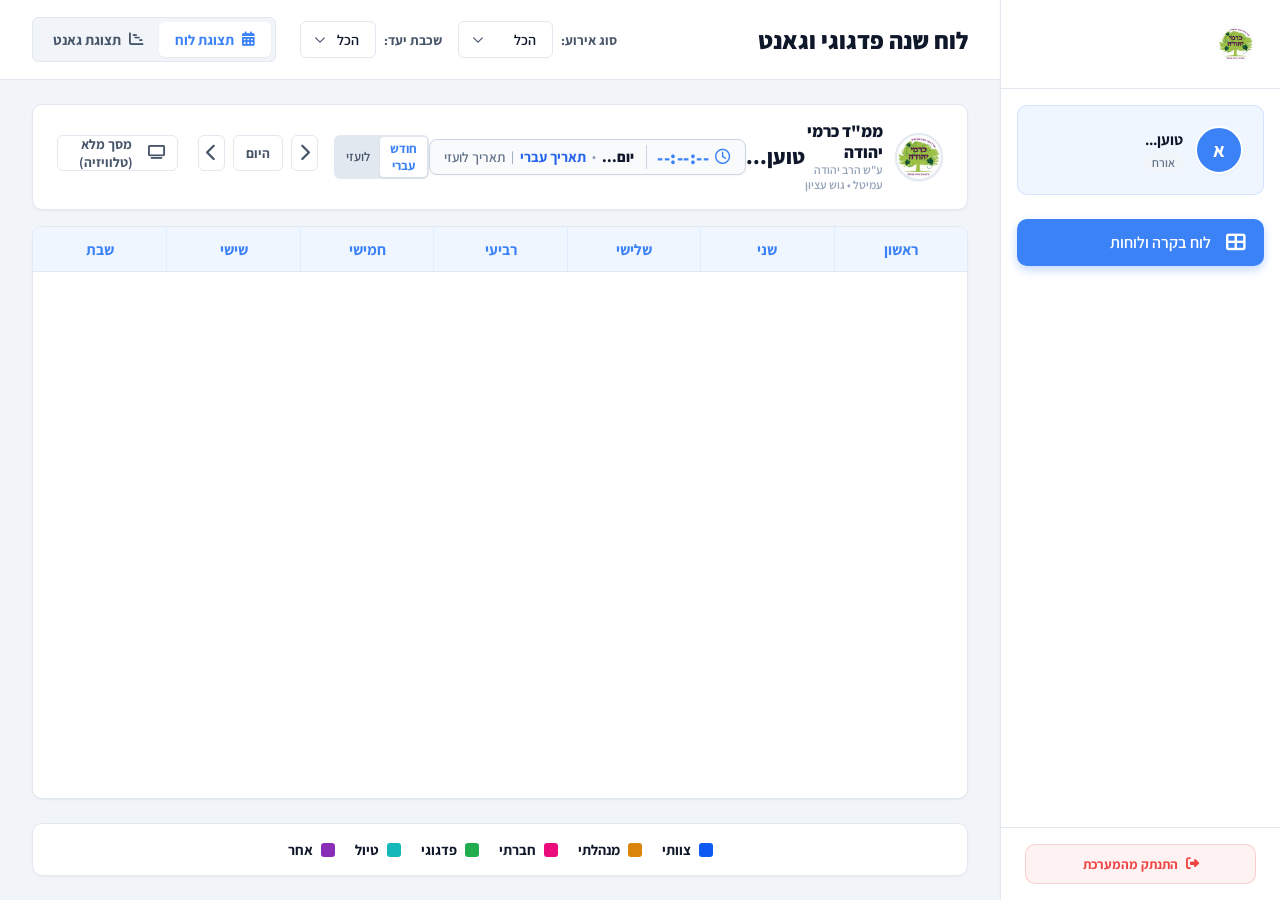
==== demo.html @ 82db09d9 "feat(duties): add configurable feeding duty by active days" ====
<!DOCTYPE html>
<html lang="he" dir="rtl">
<head>
  <meta charset="UTF-8">
  <meta name="viewport" content="width=device-width, initial-scale=1.0">
  <meta http-equiv="Cache-Control" content="no-cache, no-store, must-revalidate">
  <meta http-equiv="Pragma" content="no-cache">
  <meta http-equiv="Expires" content="0">
  <title>לוח שנה פדגוגי ומערכת גאנט בית ספרית (גרסה עצמאית)</title>

  <script>
    // Early Android TV & Kiosk Detection (Executes immediately before DOM renders)
    (function() {
// TV identification must never classify a phone as a kiosk.
function isTvDevice() {
  const ua = navigator.userAgent || '';
  return /SmartTV|Tizen|Web0S|webOS|HbbTV|BRAVIA|NetCast|POV_TV|Viera|Roku|AFT|MiBox|Shield|Chromecast|GoogleTV|AppleTV|DTV|OTT|LargeScreen|Android.*TV/i.test(ua) ||
    (/Android/i.test(ua) && !/Mobile/i.test(ua) && navigator.maxTouchPoints === 0);
}
function isPhoneLayout() {
  if (isTvDevice()) return false;
  const ua = navigator.userAgent || '';
  const isMobileUA = /iPhone|iPod|Android.*Mobile|Windows Phone/i.test(ua);
  const isNarrow = window.innerWidth <= 768;
  const isLandscapeMobile = (window.innerWidth <= 950 && window.innerHeight <= 500 && ('ontouchstart' in window || navigator.maxTouchPoints > 0));
  return isMobileUA || isNarrow || isLandscapeMobile;
}

      window.isTvDevice = isTvDevice;
      window.isPhoneLayout = isPhoneLayout;
      try {
        if (isPhoneLayout()) { localStorage.removeItem('tv_mode'); return; }
        var p = new URLSearchParams(window.location.search);
        var isTvParam = p.has('tv') || p.has('kiosk') || p.has('fullscreen') || window.location.hash === '#tv';
        var isStored = localStorage.getItem('tv_mode') === 'true';
        var ua = navigator.userAgent || '';
        var isAndroid = /Android/i.test(ua);
        var noTouch = (navigator.maxTouchPoints === 0 || !('ontouchstart' in window));
        var notMobile = !/Mobile/i.test(ua);
        var hasTvWords = /TV|SmartTV|Tizen|Web0S|webOS|HbbTV|BRAVIA|NetCast|POV_TV|Viera|Roku|AFT|MiBox|Shield|Chromecast|GoogleTV|AppleTV|DTV|OTT|LargeScreen|Android.*TV/i.test(ua);
        var isAndroidTv = isAndroid && (noTouch || notMobile || hasTvWords);
        
        if (isTvParam || isStored || isAndroidTv || hasTvWords) {
          document.documentElement.classList.add('fullscreen-mode');
          window.__IS_TV_INITIAL__ = true;
          try { localStorage.setItem('tv_mode', 'true'); } catch(e) {}
        }
      } catch (e) {}
    })();
  </script>
  
  <!-- FontAwesome Icons & Assistant Font -->
  <link rel="stylesheet" href="https://cdnjs.cloudflare.com/ajax/libs/font-awesome/6.4.0/css/all.min.css">
  <link rel="stylesheet" href="https://fonts.googleapis.com/css2?family=Assistant:wght@300;400;600;700;800&display=swap">
  
  <style>
    :root {
      /* Color Palette - Slate & Deep Blue Base */
      --bg-main: #f1f5f9;
      --bg-sidebar: #ffffff;
      --bg-card: #ffffff;
      --border-color: #e2e8f0;
      
      --text-primary: #0f172a;
      --text-secondary: #475569;
      --text-muted: #94a3b8;
      
      --primary-color: #3b82f6;
      --primary-hover: #2563eb;
      --primary-light: #eff6ff;
      
      --success-color: #10b981;
      --success-light: #ecfdf5;
      
      --danger-color: #ef4444;
      --danger-hover: #dc2626;
      --danger-light: #fef2f2;
      
      --warning-color: #f59e0b;
      --warning-light: #fffbeb;
      
      /* Shadow & Glass Effects */
      --shadow-sm: 0 1px 2px 0 rgba(0, 0, 0, 0.05);
      --shadow-md: 0 4px 6px -1px rgba(0, 0, 0, 0.1), 0 2px 4px -1px rgba(0, 0, 0, 0.06);
      --shadow-lg: 0 10px 15px -3px rgba(0, 0, 0, 0.1), 0 4px 6px -2px rgba(0, 0, 0, 0.05);
      
      --glass-bg: rgba(255, 255, 255, 0.85);
      --glass-border: rgba(255, 255, 255, 0.4);
      --glass-backdrop: blur(12px);

      /* Border Radii */
      --radius-sm: 6px;
      --radius-md: 10px;
      --radius-lg: 16px;
      --radius-full: 9999px;

      /* Event Type Custom Color Blocks */
      --hue-staff: 220;    /* Blue */
      --hue-admin: 35;     /* Amber */
      --hue-social: 330;   /* Pink */
      --hue-academic: 140; /* Green */
      --hue-trip: 180;     /* Teal */
      --hue-other: 280;    /* Purple */
      
      /* Resolve color variables used by dots and mobile cards */
      --staff-color: hsl(var(--hue-staff), 90%, 50%);
      --admin-color: hsl(var(--hue-admin), 90%, 45%);
      --social-color: hsl(var(--hue-social), 90%, 48%);
      --academic-color: hsl(var(--hue-academic), 70%, 40%);
      --trip-color: hsl(var(--hue-trip), 80%, 40%);
      --other-color: hsl(var(--hue-other), 60%, 45%);
    }

    /* Reset and Global Styles */
    * {
      box-sizing: border-box;
      margin: 0;
      padding: 0;
    }

    body {
      font-family: 'Assistant', sans-serif;
      background-color: var(--bg-main);
      color: var(--text-primary);
      direction: rtl;
      text-align: right;
      min-height: 100vh;
      overflow-x: hidden;
      display: flex;
    }

    button, input, select, textarea {
      font-family: inherit;
    }

    /* Main Layout: Sidebar & Content Area */
    .app-container {
      display: flex;
      width: 100vw;
      height: 100vh;
      overflow: hidden;
    }

    /* Sidebar Styling */
    .sidebar {
      width: 280px;
      background-color: var(--bg-sidebar);
      border-left: 1px solid var(--border-color);
      display: flex;
      flex-direction: column;
      height: 100%;
      flex-shrink: 0;
      z-index: 10;
      box-shadow: var(--shadow-sm);
      transition: transform 0.3s ease;
    }

    .sidebar-header {
      padding: 24px;
      border-bottom: 1px solid var(--border-color);
      display: flex;
      align-items: center;
      gap: 12px;
    }

    .sidebar-logo {
      font-size: 1.5rem;
      font-weight: 800;
      color: var(--primary-color);
      display: flex;
      align-items: center;
      gap: 8px;
    }

    .sidebar-logo i {
      font-size: 1.8rem;
    }

    /* User Profile Badge */
    .user-profile-card {
      padding: 20px;
      margin: 16px;
      background: var(--primary-light);
      border-radius: var(--radius-md);
      border: 1px solid rgba(59, 130, 246, 0.15);
      display: flex;
      align-items: center;
      gap: 12px;
    }

    .user-avatar {
      width: 48px;
      height: 48px;
      border-radius: var(--radius-full);
      background-color: var(--primary-color);
      color: white;
      display: flex;
      align-items: center;
      justify-content: center;
      font-weight: 700;
      font-size: 1.2rem;
      object-fit: cover;
      border: 2px solid white;
      box-shadow: var(--shadow-sm);
    }

    .user-info {
      display: flex;
      flex-direction: column;
      overflow: hidden;
    }

    .user-name {
      font-weight: 700;
      font-size: 0.95rem;
      color: var(--text-primary);
      white-space: nowrap;
      overflow: hidden;
      text-overflow: ellipsis;
    }

    .user-role-badge {
      font-size: 0.75rem;
      padding: 2px 8px;
      border-radius: var(--radius-full);
      font-weight: 600;
      width: max-content;
      margin-top: 4px;
    }

    .user-role-badge.admin {
      background-color: #fee2e2;
      color: #ef4444;
    }

    .user-role-badge.teacher {
      background-color: #dcfce7;
      color: #15803d;
    }

    .user-role-badge.guest {
      background-color: #f1f5f9;
      color: #64748b;
    }

    /* Navigation Menu */
    .sidebar-menu {
      list-style: none;
      padding: 8px 16px;
      flex-grow: 1;
    }

    .menu-item {
      margin-bottom: 8px;
    }

    .menu-link {
      display: flex;
      align-items: center;
      gap: 12px;
      padding: 12px 16px;
      color: var(--text-secondary);
      text-decoration: none;
      font-weight: 600;
      border-radius: var(--radius-md);
      transition: all 0.2s ease;
      cursor: pointer;
      border: 1px solid transparent;
    }

    .menu-link:hover {
      background-color: var(--bg-main);
      color: var(--primary-color);
    }

    .menu-item.active .menu-link {
      background-color: var(--primary-color);
      color: white;
      box-shadow: 0 4px 10px rgba(59, 130, 246, 0.3);
    }

    .menu-link i {
      font-size: 1.2rem;
      width: 24px;
      text-align: center;
    }

    .sidebar-footer {
      padding: 16px 24px;
      border-top: 1px solid var(--border-color);
    }

    .logout-btn {
      display: flex;
      align-items: center;
      justify-content: center;
      gap: 8px;
      width: 100%;
      padding: 10px;
      background-color: var(--danger-light);
      color: var(--danger-color);
      border: 1px solid rgba(239, 68, 68, 0.2);
      border-radius: var(--radius-md);
      cursor: pointer;
      font-weight: 700;
      transition: all 0.2s ease;
    }

    .logout-btn:hover {
      background-color: var(--danger-color);
      color: white;
      box-shadow: 0 4px 10px rgba(239, 68, 68, 0.25);
    }

    /* Content Area */
    .content-area {
      flex-grow: 1;
      height: 100%;
      display: flex;
      flex-direction: column;
      overflow: hidden;
    }

    /* Auth / Login View */
    .login-view {
      display: flex;
      align-items: center;
      justify-content: center;
      width: 100%;
      height: 100%;
      background: linear-gradient(135deg, #eff6ff 0%, #dbeafe 100%);
      position: relative;
    }

    .login-card {
      width: 460px;
      background: var(--glass-bg);
      border: 1px solid var(--glass-border);
      backdrop-filter: var(--glass-backdrop);
      border-radius: var(--radius-lg);
      box-shadow: var(--shadow-lg);
      padding: 40px;
      display: flex;
      flex-direction: column;
      align-items: center;
      z-index: 5;
    }

    .login-logo {
      font-size: 2.2rem;
      font-weight: 800;
      color: var(--primary-color);
      margin-bottom: 12px;
      display: flex;
      align-items: center;
      gap: 12px;
    }

    .login-title {
      font-size: 1.5rem;
      font-weight: 700;
      color: var(--text-primary);
      margin-bottom: 6px;
    }

    .login-subtitle {
      font-size: 0.95rem;
      color: var(--text-secondary);
      margin-bottom: 30px;
      text-align: center;
    }

    .login-divider {
      width: 100%;
      display: flex;
      align-items: center;
      margin-bottom: 24px;
    }

    .login-divider::before, .login-divider::after {
      content: "";
      flex-grow: 1;
      height: 1px;
      background-color: var(--border-color);
    }

    .login-divider span {
      padding: 0 16px;
      font-size: 0.85rem;
      color: var(--text-muted);
      font-weight: 600;
    }

    .dev-login-panel {
      width: 100%;
      background-color: rgba(255, 255, 255, 0.6);
      border: 1px solid var(--border-color);
      border-radius: var(--radius-md);
      padding: 20px;
    }

    .dev-login-title {
      font-size: 0.95rem;
      font-weight: 700;
      color: var(--text-secondary);
      margin-bottom: 12px;
      text-align: center;
      display: flex;
      align-items: center;
      justify-content: center;
      gap: 6px;
    }

    .dev-login-buttons {
      display: flex;
      flex-direction: column;
      gap: 8px;
    }

    .dev-login-btn {
      padding: 10px;
      border-radius: var(--radius-sm);
      border: 1px solid var(--border-color);
      background-color: white;
      cursor: pointer;
      font-weight: 700;
      font-size: 0.9rem;
      transition: all 0.2s ease;
      display: flex;
      align-items: center;
      justify-content: space-between;
    }

    .dev-login-btn:hover {
      background-color: var(--primary-light);
      border-color: var(--primary-color);
      color: var(--primary-color);
    }

    .dev-login-btn .email {
      font-size: 0.8rem;
      font-weight: 400;
      color: var(--text-secondary);
    }

    .file-protocol-warning {
      margin-top: 12px;
      padding: 8px 12px;
      background-color: #ecfdf5;
      border: 1px solid rgba(16, 185, 129, 0.2);
      border-radius: var(--radius-sm);
      font-size: 0.8rem;
      color: #065f46;
      line-height: 1.4;
      display: flex;
      gap: 8px;
    }

    .view-header {
      height: 80px;
      background-color: white;
      border-bottom: 1px solid var(--border-color);
      padding: 0 32px;
      display: flex;
      align-items: center;
      justify-content: space-between;
      flex-shrink: 0;
    }

    .view-title-section {
      display: flex;
      flex-direction: column;
    }

    .view-title {
      font-size: 1.5rem;
      font-weight: 800;
      color: var(--text-primary);
    }

    .dashboard-toolbar {
      display: flex;
      align-items: center;
      gap: 16px;
    }

    .toolbar-group {
      display: flex;
      align-items: center;
      gap: 8px;
    }

    .toolbar-label {
      font-size: 0.85rem;
      font-weight: 700;
      color: var(--text-secondary);
    }

    .form-select {
      padding: 8px 16px 8px 36px;
      font-size: 0.9rem;
      font-weight: 600;
      border: 1px solid var(--border-color);
      border-radius: var(--radius-sm);
      background-color: white;
      color: var(--text-primary);
      cursor: pointer;
      transition: all 0.2s ease;
      appearance: none;
      background-image: url("data:image/svg+xml,%3Csvg xmlns='http://www.w3.org/2000/svg' fill='none' viewBox='0 0 24 24' stroke='%23475569' stroke-width='2'%3E%3Cpath stroke-linecap='round' stroke-linejoin='round' d='M19.5 8.25l-7.5 7.5-7.5-7.5'/%3E%3C/svg%3E");
      background-repeat: no-repeat;
      background-position: left 12px center;
      background-size: 14px;
    }

    .form-select:focus {
      outline: none;
      border-color: var(--primary-color);
      box-shadow: 0 0 0 2px rgba(59, 130, 246, 0.15);
    }

    .view-switcher {
      display: flex;
      background-color: var(--bg-main);
      padding: 4px;
      border-radius: var(--radius-sm);
      border: 1px solid var(--border-color);
    }

    .switch-btn {
      padding: 8px 16px;
      border: none;
      background: transparent;
      font-weight: 700;
      font-size: 0.9rem;
      color: var(--text-secondary);
      cursor: pointer;
      border-radius: var(--radius-sm);
      transition: all 0.2s ease;
      display: flex;
      align-items: center;
      gap: 8px;
    }

    .switch-btn.active {
      background-color: white;
      color: var(--primary-color);
      box-shadow: var(--shadow-sm);
    }

    .btn {
      padding: 10px 20px;
      font-size: 0.95rem;
      font-weight: 700;
      border-radius: var(--radius-sm);
      border: 1px solid transparent;
      cursor: pointer;
      transition: all 0.2s ease;
      display: flex;
      align-items: center;
      gap: 8px;
    }

    .btn-primary {
      background-color: var(--primary-color);
      color: white;
    }

    .btn-primary:hover {
      background-color: var(--primary-hover);
      box-shadow: 0 4px 10px rgba(59, 130, 246, 0.25);
    }

    .btn-danger {
      background-color: var(--danger-color);
      color: white;
    }

    .btn-danger:hover {
      background-color: var(--danger-hover);
      box-shadow: 0 4px 10px rgba(239, 68, 68, 0.25);
    }

    .btn-secondary {
      background-color: white;
      border-color: var(--border-color);
      color: var(--text-secondary);
    }

    .btn-secondary:hover {
      background-color: var(--bg-main);
      color: var(--text-primary);
    }

    .dashboard-content {
      flex-grow: 1;
      padding: 24px 32px;
      overflow-y: auto;
      display: flex;
      flex-direction: column;
    }

    .view-panel {
      display: none;
      flex-grow: 1;
      flex-direction: column;
      height: 100%;
    }

    .view-panel.active {
      display: flex;
    }

    .calendar-controls {
      display: flex;
      align-items: center;
      justify-content: space-between;
      margin-bottom: 16px;
      background-color: white;
      padding: 16px 24px;
      border-radius: var(--radius-md);
      border: 1px solid var(--border-color);
      box-shadow: var(--shadow-sm);
    }

    .calendar-month-name {
      font-size: 1.3rem;
      font-weight: 800;
      color: var(--text-primary);
      display: flex;
      align-items: center;
      gap: 12px;
    }

    .calendar-month-name span.greg-year {
      color: var(--text-muted);
      font-size: 1rem;
      font-weight: 600;
    }

    .nav-arrows {
      display: flex;
      gap: 8px;
    }

    .nav-arrow-btn {
      width: 36px;
      height: 36px;
      border: 1px solid var(--border-color);
      background-color: white;
      border-radius: var(--radius-sm);
      cursor: pointer;
      display: flex;
      align-items: center;
      justify-content: center;
      font-size: 1.1rem;
      color: var(--text-secondary);
      transition: all 0.2s ease;
    }

    .nav-arrow-btn:hover {
      background-color: var(--primary-light);
      color: var(--primary-color);
      border-color: var(--primary-color);
    }

    .calendar-grid-wrapper {
      background-color: white;
      border: 1px solid var(--border-color);
      border-radius: var(--radius-md);
      overflow: hidden;
      box-shadow: var(--shadow-sm);
      display: flex;
      flex-direction: column;
      flex-grow: 1;
      min-height: 500px;
    }

    .calendar-weekdays {
      display: grid;
      grid-template-columns: repeat(7, minmax(0, 1fr));
      direction: rtl;
      background-color: var(--primary-light);
      border-bottom: 1px solid var(--border-color);
      font-weight: 700;
      color: var(--primary-color);
      text-align: center;
    }

    .weekday {
      padding: 12px 0;
      font-size: 0.95rem;
      border-left: 1px solid rgba(59, 130, 246, 0.08);
    }

    .weekday:last-child {
      border-left: none;
    }

    .calendar-days-grid {
      display: flex;
      flex-direction: column;
      direction: rtl;
      flex-grow: 1;
      overflow-y: auto;
      min-height: 0;
    }

    .calendar-week-row {
      display: grid;
      grid-template-columns: repeat(7, minmax(0, 1fr));
      grid-auto-rows: minmax(26px, auto);
      min-height: 120px;
      direction: rtl;
      position: relative;
      flex: 1 0 auto;
    }

    .calendar-day-cell {
      border-left: 1px solid var(--border-color);
      border-bottom: 1px solid var(--border-color);
      padding: 0;
      min-height: 0;
      height: 100%;
      position: relative;
      transition: background-color 0.2s ease;
      cursor: pointer;
      background-color: white;
      min-width: 0;
      box-sizing: border-box;
      z-index: 1;
    }

    .calendar-day-cell.is-last-col,
    .calendar-day-cell:nth-child(7n) {
      border-left: none;
    }

    .calendar-day-cell:hover {
      background-color: var(--primary-light) !important;
    }

    .calendar-day-header {
      padding: 6px 8px 4px 8px;
      z-index: 2;
      pointer-events: none;
      display: flex;
      flex-direction: column;
      gap: 2px;
      box-sizing: border-box;
      min-width: 0;
      overflow: hidden;
    }

    .day-number-wrapper {
      display: flex;
      justify-content: space-between;
      align-items: center;
      margin-bottom: 2px;
      height: 20px;
      width: 100%;
    }

    /* Gregorian Number: top-left corner, small */
    .gregorian-number-small {
      font-size: 0.82rem;
      font-weight: 600;
      color: var(--text-muted);
    }

    /* Hebrew Date: Gematria day, top-right corner, small */
    .hebrew-day-label-small {
      font-size: 0.82rem;
      font-weight: 700;
      color: var(--text-primary);
    }

    /* Primary / Secondary Day Numbers for Hebrew-first view */
    .day-number-primary {
      font-size: 0.95rem;
      font-weight: 800;
      color: var(--text-primary);
      line-height: 1;
    }

    .day-number-secondary {
      font-size: 0.78rem;
      font-weight: 600;
      color: var(--text-muted);
      line-height: 1;
    }

    .calendar-day-cell.other-month {
      background-color: #fafafa;
    }

    .calendar-day-cell.other-month .hebrew-day-label-small,
    .calendar-day-cell.other-month .gregorian-number-small,
    .calendar-day-header.other-month .hebrew-day-label-small,
    .calendar-day-header.other-month .gregorian-number-small,
    .calendar-day-cell.other-month .day-number-primary,
    .calendar-day-cell.other-month .day-number-secondary,
    .calendar-day-header.other-month .day-number-primary,
    .calendar-day-header.other-month .day-number-secondary {
      color: var(--text-muted);
      opacity: 0.6;
    }

    .calendar-day-cell.today {
      box-shadow: inset 0 0 0 2px var(--primary-color);
      background-color: rgba(59, 130, 246, 0.02);
    }

    .calendar-day-cell.holiday {
      background-color: var(--danger-light);
      border-bottom-color: rgba(239, 68, 68, 0.15);
      border-left-color: rgba(239, 68, 68, 0.15);
    }

    .calendar-day-cell.holiday .hebrew-day-label-small,
    .calendar-day-header.holiday .hebrew-day-label-small,
    .calendar-day-cell.holiday .day-number-primary,
    .calendar-day-header.holiday .day-number-primary {
      color: #991b1b;
    }

    .holiday-cell-label {
      font-size: 0.75rem;
      font-weight: 700;
      color: var(--danger-color);
      background-color: rgba(239, 68, 68, 0.08);
      padding: 2px 6px;
      border-radius: var(--radius-sm);
      text-align: center;
      white-space: normal;
      word-break: break-word;
    }

    .calendar-day-cell.special-day {
      background-color: #fefaf0;
    }

    .special-cell-label {
      font-size: 0.75rem;
      font-weight: 700;
      color: #b45309;
      background-color: var(--warning-light);
      padding: 2px 6px;
      border-radius: var(--radius-sm);
      text-align: center;
      white-space: normal;
      word-break: break-word;
    }

    .event-bar {
      font-size: 0.76rem;
      font-weight: 700;
      padding: 3px 8px;
      white-space: nowrap;
      overflow: hidden;
      text-overflow: ellipsis;
      line-height: 1.25;
      min-height: 22px;
      height: 22px;
      position: relative;
      cursor: pointer;
      transition: filter 0.15s ease;
      box-sizing: border-box;
      display: flex;
      align-items: center;
      justify-content: center;
      text-align: center;
      margin: 2px 4px;
      z-index: 3;
      border-radius: var(--radius-sm);
      pointer-events: auto;
    }

    .event-bar:hover {
      filter: brightness(0.92);
      z-index: 4;
    }

    .event-bar.single-day {
      border-radius: var(--radius-sm);
    }

    .event-bar.multi-day-span {
      border-radius: var(--radius-sm);
      justify-content: center;
      text-align: center;
      font-weight: 800;
      box-shadow: 0 1px 2px rgba(0, 0, 0, 0.05);
    }

    .event-bar.multi-day-span.continues-next {
      border-top-left-radius: 0;
      border-bottom-left-radius: 0;
      margin-left: 0;
    }

    .event-bar.multi-day-span.continues-prev {
      border-top-right-radius: 0;
      border-bottom-right-radius: 0;
      border-right: none !important;
      margin-right: 0;
    }

    .event-bar.multi-day-span.continues-both {
      border-radius: 0;
      border-right: none !important;
      margin-left: 0;
      margin-right: 0;
    }

    .color-legend {
      display: flex;
      flex-wrap: wrap;
      justify-content: center;
      gap: 20px;
      margin-top: 24px;
      padding: 16px;
      background-color: white;
      border-radius: var(--radius-md);
      border: 1px solid var(--border-color);
      box-shadow: var(--shadow-sm);
    }

    .legend-item {
      display: flex;
      align-items: center;
      gap: 8px;
      font-size: 0.9rem;
      font-weight: 700;
    }

    .legend-color-dot {
      width: 14px;
      height: 14px;
      border-radius: 3px;
    }

    .evt-staff {
      background-color: hsla(var(--hue-staff), 90%, 96%, 1);
      border-right: 4px solid hsl(var(--hue-staff), 90%, 50%);
      color: hsl(var(--hue-staff), 90%, 25%);
    }
    .legend-evt-staff { background-color: hsl(var(--hue-staff), 90%, 50%); }

    .evt-admin {
      background-color: hsla(var(--hue-admin), 90%, 95%, 1);
      border-right: 4px solid hsl(var(--hue-admin), 90%, 45%);
      color: hsl(var(--hue-admin), 90%, 22%);
    }
    .legend-evt-admin { background-color: hsl(var(--hue-admin), 90%, 45%); }

    .evt-social {
      background-color: hsla(var(--hue-social), 90%, 96%, 1);
      border-right: 4px solid hsl(var(--hue-social), 90%, 48%);
      color: hsl(var(--hue-social), 90%, 22%);
    }
    .legend-evt-social { background-color: hsl(var(--hue-social), 90%, 48%); }

    .evt-academic {
      background-color: hsla(var(--hue-academic), 70%, 95%, 1);
      border-right: 4px solid hsl(var(--hue-academic), 70%, 40%);
      color: hsl(var(--hue-academic), 70%, 20%);
    }
    .legend-evt-academic { background-color: hsl(var(--hue-academic), 70%, 40%); }

    .evt-trip {
      background-color: hsla(var(--hue-trip), 80%, 94%, 1);
      border-right: 4px solid hsl(var(--hue-trip), 80%, 40%);
      color: hsl(var(--hue-trip), 80%, 20%);
    }
    .legend-evt-trip { background-color: hsl(var(--hue-trip), 80%, 40%); }

    .evt-other {
      background-color: hsla(var(--hue-other), 60%, 96%, 1);
      border-right: 4px solid hsl(var(--hue-other), 60%, 45%);
      color: hsl(var(--hue-other), 60%, 25%);
    }
    .legend-evt-other { background-color: hsl(var(--hue-other), 60%, 45%); }

    /* ====================================================
       ENHANCED GANTT CHART VIEW
       ==================================================== */
    .gantt-main-container {
      display: flex;
      background-color: white;
      border: 1px solid var(--border-color);
      border-radius: var(--radius-md);
      box-shadow: var(--shadow-sm);
      overflow: hidden;
      min-height: 540px;
      max-height: 720px;
      direction: rtl;
    }

    /* Sidebar Column: Events List & Dates */
    .gantt-events-sidebar {
      width: 350px;
      min-width: 350px;
      max-width: 350px;
      border-left: 2px solid var(--border-color);
      display: flex;
      flex-direction: column;
      background-color: #f8fafc;
      flex-shrink: 0;
    }

    .gantt-sidebar-header {
      padding: 14px 16px;
      background-color: #ffffff;
      border-bottom: 2px solid var(--border-color);
      display: flex;
      flex-direction: column;
      gap: 4px;
    }

    .gantt-sidebar-title {
      font-size: 0.95rem;
      font-weight: 800;
      color: var(--primary-color);
      display: flex;
      align-items: center;
      gap: 8px;
    }

    .gantt-sidebar-subtitle {
      font-size: 0.78rem;
      color: var(--text-muted);
      font-weight: 600;
    }

    .gantt-events-list {
      flex: 1;
      overflow-y: auto;
      padding: 12px;
      display: flex;
      flex-direction: column;
      gap: 10px;
    }

    .gantt-event-card {
      background: white;
      border: 1px solid var(--border-color);
      border-radius: var(--radius-sm);
      padding: 12px 14px;
      cursor: pointer;
      box-shadow: 0 1px 3px rgba(0, 0, 0, 0.04);
      transition: all 0.2s ease;
      display: flex;
      flex-direction: column;
      gap: 8px;
      position: relative;
      border-right: 5px solid var(--primary-color);
    }

    .gantt-event-card:hover {
      transform: translateX(-3px);
      box-shadow: var(--shadow-md);
      border-color: var(--primary-color);
      background-color: #f0fdf4;
    }

    .gantt-event-card.evt-staff { border-right-color: var(--staff-color); }
    .gantt-event-card.evt-academic { border-right-color: var(--academic-color); }
    .gantt-event-card.evt-social { border-right-color: var(--social-color); }
    .gantt-event-card.evt-trip { border-right-color: var(--trip-color); }
    .gantt-event-card.evt-admin { border-right-color: var(--admin-color); }
    .gantt-event-card.evt-other { border-right-color: var(--other-color); }

    .gantt-event-card-top {
      display: flex;
      align-items: flex-start;
      justify-content: space-between;
      gap: 8px;
    }

    .gantt-event-card-title {
      font-weight: 800;
      font-size: 0.92rem;
      color: var(--text-primary);
      line-height: 1.35;
      flex: 1;
    }

    .gantt-event-card-dates {
      display: flex;
      flex-direction: column;
      gap: 4px;
      font-size: 0.8rem;
      color: var(--text-secondary);
    }

    .gantt-event-card-dates span {
      display: flex;
      align-items: center;
      gap: 6px;
    }

    .gantt-event-card-dates .date-range {
      font-weight: 700;
      color: #1e293b;
    }

    .gantt-event-card-dates .hebrew-range {
      color: var(--text-muted);
    }

    .gantt-event-card-footer {
      display: flex;
      align-items: center;
      justify-content: space-between;
      margin-top: 4px;
      padding-top: 8px;
      border-top: 1px dashed rgba(0, 0, 0, 0.08);
    }

    .gantt-card-details-hint {
      font-size: 0.76rem;
      font-weight: 700;
      color: var(--primary-color);
      display: flex;
      align-items: center;
      gap: 4px;
    }

    .gantt-gcal-quick-btn {
      display: inline-flex;
      align-items: center;
      gap: 6px;
      padding: 4px 10px;
      border-radius: 6px;
      background-color: #f1f5f9;
      border: 1px solid #cbd5e1;
      color: #0f172a;
      font-size: 0.74rem;
      font-weight: 700;
      text-decoration: none;
      transition: all 0.15s ease;
    }

    .gantt-gcal-quick-btn:hover {
      background-color: #e2e8f0;
      color: var(--primary-color);
      border-color: var(--primary-color);
      transform: translateY(-1px);
    }

    /* Timeline Area: Unified Scroll */
    .gantt-timeline-area {
      flex: 1;
      display: flex;
      flex-direction: column;
      overflow: hidden;
      position: relative;
      background-color: #ffffff;
    }

    .gantt-timeline-scroll-container {
      flex: 1;
      overflow-x: auto;
      overflow-y: auto;
      position: relative;
      display: flex;
      flex-direction: column;
    }

    .gantt-timeline-content {
      display: flex;
      flex-direction: column;
      min-height: 100%;
    }

    .gantt-timeline-header-row {
      display: flex;
      height: 64px;
      min-height: 64px;
      background-color: #f8fafc;
      border-bottom: 2px solid var(--border-color);
      position: sticky;
      top: 0;
      z-index: 10;
    }

    .gantt-timeline-day-col {
      flex: 1;
      min-width: 38px;
      border-left: 1px solid rgba(0, 0, 0, 0.06);
      display: flex;
      flex-direction: column;
      align-items: center;
      justify-content: center;
      padding: 4px 0;
      gap: 2px;
    }

    .gantt-timeline-day-col.weekend {
      background-color: rgba(241, 245, 249, 0.7);
    }

    .gantt-timeline-day-col.today {
      background-color: rgba(59, 130, 246, 0.1);
      border-top: 3px solid var(--primary-color);
    }

    .gantt-day-weekday {
      font-size: 0.72rem;
      font-weight: 700;
      color: var(--text-muted);
    }

    .gantt-day-num {
      font-size: 0.88rem;
      font-weight: 800;
      color: var(--text-primary);
    }

    .gantt-day-heb-letter {
      font-size: 0.68rem;
      color: #64748b;
      font-weight: 600;
    }

    /* Timeline Rows & Bars */
    .gantt-timeline-rows-body {
      display: flex;
      flex-direction: column;
      flex: 1;
    }

    .gantt-timeline-row {
      height: 88px;
      min-height: 88px;
      position: relative;
      border-bottom: 1px solid rgba(0, 0, 0, 0.06);
      display: flex;
      align-items: center;
    }

    .gantt-timeline-row:hover {
      background-color: rgba(248, 250, 252, 0.6);
    }

    .gantt-row-grid-lines {
      position: absolute;
      top: 0;
      bottom: 0;
      left: 0;
      right: 0;
      display: flex;
      pointer-events: none;
      z-index: 1;
    }

    .gantt-grid-column {
      flex: 1;
      min-width: 38px;
      border-left: 1px solid rgba(0, 0, 0, 0.04);
    }

    .gantt-grid-column.weekend {
      background-color: rgba(241, 245, 249, 0.4);
    }

    .gantt-grid-column.today {
      background-color: rgba(59, 130, 246, 0.04);
    }

    .gantt-bar-item {
      position: absolute;
      z-index: 3;
      height: 48px;
      border-radius: 8px;
      display: flex;
      flex-direction: column;
      justify-content: center;
      padding: 4px 12px;
      cursor: pointer;
      box-shadow: 0 2px 6px rgba(0, 0, 0, 0.12);
      transition: transform 0.15s ease, box-shadow 0.15s ease, filter 0.15s ease;
      overflow: hidden;
      border: 1px solid rgba(0, 0, 0, 0.08);
    }

    .gantt-bar-item:hover {
      transform: translateY(-2px);
      box-shadow: 0 4px 12px rgba(0, 0, 0, 0.2);
      filter: brightness(0.97);
    }

    .gantt-bar-title {
      font-weight: 800;
      font-size: 0.84rem;
      white-space: nowrap;
      overflow: hidden;
      text-overflow: ellipsis;
      line-height: 1.25;
    }

    .gantt-bar-dates {
      font-size: 0.72rem;
      opacity: 0.9;
      white-space: nowrap;
      overflow: hidden;
      text-overflow: ellipsis;
      font-weight: 600;
      margin-top: 2px;
    }

    .gantt-no-data {
      padding: 40px;
      text-align: center;
      color: var(--text-muted);
      font-weight: 700;
      font-size: 1.1rem;
    }

    .admin-layout {
      display: flex;
      flex-direction: column;
      gap: 24px;
    }

    .admin-grid {
      display: grid;
      grid-template-columns: 1fr 1.5fr;
      gap: 24px;
    }

    @media (max-width: 1024px) {
      .admin-grid {
        grid-template-columns: 1fr;
      }
    }

    .admin-card {
      background-color: white;
      border: 1px solid var(--border-color);
      border-radius: var(--radius-md);
      box-shadow: var(--shadow-sm);
      padding: 24px;
      display: flex;
      flex-direction: column;
    }

    .admin-card-header {
      display: flex;
      align-items: center;
      justify-content: space-between;
      margin-bottom: 20px;
      border-bottom: 1px solid var(--border-color);
      padding-bottom: 12px;
    }

    .admin-card-title {
      font-size: 1.2rem;
      font-weight: 800;
      color: var(--text-primary);
      display: flex;
      align-items: center;
      gap: 8px;
    }

    .admin-card-title i {
      color: var(--primary-color);
    }

    .form-group {
      margin-bottom: 16px;
    }

    .form-group.hidden {
      display: none !important;
    }

    .form-label {
      display: block;
      font-size: 0.88rem;
      font-weight: 700;
      color: var(--text-secondary);
      margin-bottom: 6px;
    }

    .form-control {
      width: 100%;
      padding: 10px 14px;
      font-size: 0.95rem;
      border: 1px solid var(--border-color);
      border-radius: var(--radius-sm);
      background-color: white;
      transition: border-color 0.2s ease;
    }

    .form-control:focus {
      outline: none;
      border-color: var(--primary-color);
    }

    .table-wrapper {
      overflow-x: auto;
      border: 1px solid var(--border-color);
      border-radius: var(--radius-sm);
    }

    .admin-table {
      width: 100%;
      border-collapse: collapse;
      text-align: right;
    }

    .admin-table th {
      background-color: var(--primary-light);
      color: var(--primary-color);
      font-weight: 700;
      padding: 12px 16px;
      font-size: 0.88rem;
      border-bottom: 1px solid var(--border-color);
    }

    .admin-table td {
      padding: 12px 16px;
      font-size: 0.9rem;
      border-bottom: 1px solid var(--border-color);
      color: var(--text-primary);
    }

    .admin-table tr:last-child td {
      border-bottom: none;
    }

    .switch-control {
      position: relative;
      display: inline-block;
      width: 46px;
      height: 24px;
    }

    .switch-control input {
      opacity: 0;
      width: 0;
      height: 0;
    }

    .switch-slider {
      position: absolute;
      cursor: pointer;
      top: 0;
      left: 0;
      right: 0;
      bottom: 0;
      background-color: var(--text-muted);
      transition: .3s;
      border-radius: 34px;
    }

    .switch-slider:before {
      position: absolute;
      content: "";
      height: 18px;
      width: 18px;
      left: 3px;
      bottom: 3px;
      background-color: white;
      transition: .3s;
      border-radius: 50%;
    }

    input:checked + .switch-slider {
      background-color: var(--success-color);
    }

    input:checked + .switch-slider:before {
      transform: translateX(22px);
    }

    .csv-upload-zone {
      border: 2px dashed var(--border-color);
      border-radius: var(--radius-md);
      padding: 30px;
      text-align: center;
      cursor: pointer;
      transition: all 0.2s ease;
      background-color: #fafafa;
      display: flex;
      flex-direction: column;
      align-items: center;
      gap: 12px;
    }

    .csv-upload-zone:hover {
      border-color: var(--primary-color);
      background-color: var(--primary-light);
    }

    .csv-upload-zone i {
      font-size: 2.5rem;
      color: var(--text-muted);
    }

    .csv-upload-zone.dragover {
      border-color: var(--success-color);
      background-color: var(--success-light);
    }

    .danger-zone {
      border: 1px solid rgba(239, 68, 68, 0.25);
      background-color: var(--danger-light);
      border-radius: var(--radius-md);
      padding: 24px;
      display: flex;
      align-items: center;
      justify-content: space-between;
      gap: 20px;
    }

    .danger-zone-info {
      display: flex;
      flex-direction: column;
      gap: 6px;
    }

    .danger-zone-title {
      font-weight: 800;
      color: #991b1b;
      font-size: 1.1rem;
    }

    .danger-zone-desc {
      color: #b91c1c;
      font-size: 0.9rem;
    }

    .modal-overlay {
      position: fixed;
      top: 0;
      bottom: 0;
      left: 0;
      right: 0;
      background-color: rgba(15, 23, 42, 0.6);
      backdrop-filter: blur(4px);
      z-index: 100;
      display: none;
      align-items: center;
      justify-content: center;
    }

    .modal-overlay.active {
      display: flex;
    }

    .modal-content {
      background-color: white;
      border-radius: var(--radius-lg);
      box-shadow: var(--shadow-lg);
      width: 520px;
      max-width: 90%;
      max-height: 90vh;
      overflow-y: auto;
      display: flex;
      flex-direction: column;
      animation: modalScale 0.25s cubic-bezier(0.34, 1.56, 0.64, 1);
    }

    @keyframes modalScale {
      from { transform: scale(0.9) translateY(20px); opacity: 0; }
      to { transform: scale(1) translateY(0); opacity: 1; }
    }

    .modal-header {
      padding: 20px 24px;
      border-bottom: 1px solid var(--border-color);
      display: flex;
      align-items: center;
      justify-content: space-between;
    }

    .modal-title {
      font-size: 1.3rem;
      font-weight: 800;
      color: var(--text-primary);
    }

    .modal-close-btn {
      background: transparent;
      border: none;
      font-size: 1.5rem;
      color: var(--text-secondary);
      cursor: pointer;
      display: flex;
      align-items: center;
      justify-content: center;
    }

    .modal-close-btn:hover {
      color: var(--danger-color);
    }

    .modal-body {
      padding: 24px;
    }

    .modal-footer {
      padding: 16px 24px;
      border-top: 1px solid var(--border-color);
      display: flex;
      justify-content: flex-end;
      gap: 12px;
    }

    .grades-checkbox-grid {
      display: grid;
      grid-template-columns: repeat(5, 1fr);
      gap: 12px;
      background-color: var(--bg-main);
      padding: 12px;
      border-radius: var(--radius-sm);
      border: 1px solid var(--border-color);
    }

    .grade-checkbox-label {
      display: flex;
      align-items: center;
      gap: 8px;
      font-size: 0.95rem;
      font-weight: 700;
      cursor: pointer;
    }

    .grade-checkbox-label input {
      width: 18px;
      height: 18px;
      cursor: pointer;
    }

    .event-details-layout {
      display: flex;
      flex-direction: column;
      gap: 16px;
    }

    .details-row {
      display: flex;
      gap: 12px;
      font-size: 0.95rem;
    }

    .details-icon {
      color: var(--primary-color);
      width: 20px;
      text-align: center;
      font-size: 1.1rem;
    }

    .details-label {
      font-weight: 700;
      color: var(--text-secondary);
      width: 100px;
      flex-shrink: 0;
    }

    .details-value {
      color: var(--text-primary);
    }

    .details-description-box {
      background-color: var(--bg-main);
      border-radius: var(--radius-sm);
      padding: 12px 16px;
      font-size: 0.95rem;
      line-height: 1.5;
      color: var(--text-secondary);
      border: 1px solid var(--border-color);
    }

    .google-cal-link {
      display: inline-flex;
      align-items: center;
      justify-content: center;
      gap: 8px;
      width: 100%;
      padding: 12px;
      background-color: white;
      border: 1px solid var(--border-color);
      color: var(--text-primary);
      text-decoration: none;
      font-weight: 700;
      border-radius: var(--radius-sm);
      transition: all 0.2s ease;
      margin-top: 10px;
    }

    .google-cal-link:hover {
      background-color: var(--primary-light);
      border-color: var(--primary-color);
      color: var(--primary-color);
    }

    .google-cal-link i {
      color: #ea4335;
      font-size: 1.2rem;
    }

    .pin-input-container {
      display: flex;
      flex-direction: column;
      align-items: center;
      gap: 16px;
    }

    .pin-input-box {
      width: 180px;
      letter-spacing: 12px;
      font-size: 2rem;
      text-align: center;
      padding: 10px;
      font-weight: 700;
      border: 2px solid var(--border-color);
      border-radius: var(--radius-sm);
    }

    .pin-input-box:focus {
      outline: none;
      border-color: var(--danger-color);
    }

    .pin-warning {
      color: var(--danger-color);
      font-size: 0.88rem;
      font-weight: 700;
      text-align: center;
    }

    /* ====================================================
       MOBILE RESPONSIVE & UX STYLES
       ==================================================== */
    .mobile-events-list-container {
      display: none;
      background-color: white;
      border: 1px solid var(--border-color);
      border-radius: var(--radius-md);
      padding: 16px;
      margin-top: 16px;
      box-shadow: var(--shadow-sm);
    }

    .mobile-events-title {
      font-size: 1rem;
      font-weight: 800;
      color: var(--text-primary);
      margin-bottom: 12px;
      border-bottom: 2px solid var(--primary-light);
      padding-bottom: 6px;
    }

    .mobile-event-card {
      display: flex;
      align-items: center;
      gap: 12px;
      padding: 12px;
      border-radius: var(--radius-sm);
      background-color: var(--bg-main);
      border-right: 4px solid var(--primary-color);
      margin-bottom: 8px;
      cursor: pointer;
      transition: transform 0.2s ease;
    }

    .mobile-event-card:hover {
      transform: translateY(-2px);
    }

    .mobile-event-card.evt-staff { border-right-color: var(--staff-color); }
    .mobile-event-card.evt-admin { border-right-color: var(--admin-color); }
    .mobile-event-card.evt-social { border-right-color: var(--social-color); }
    .mobile-event-card.evt-academic { border-right-color: var(--academic-color); }
    .mobile-event-card.evt-trip { border-right-color: var(--trip-color); }
    .mobile-event-card.evt-other { border-right-color: var(--other-color); }

    .mobile-event-info {
      flex-grow: 1;
      display: flex;
      flex-direction: column;
      gap: 4px;
    }

    .mobile-event-title-text {
      font-weight: 700;
      color: var(--text-primary);
      font-size: 0.95rem;
    }

    .mobile-event-desc-text {
      font-size: 0.82rem;
      color: var(--text-secondary);
      white-space: nowrap;
      overflow: hidden;
      text-overflow: ellipsis;
      max-width: 250px;
    }

    .mobile-event-meta {
      font-size: 0.78rem;
      color: var(--text-muted);
      display: flex;
      gap: 8px;
    }

    .mobile-no-events {
      text-align: center;
      color: var(--text-muted);
      font-size: 0.9rem;
      padding: 16px 0;
    }

    .mobile-dots-container {
      display: flex;
      flex-wrap: wrap;
      gap: 4px;
      margin-top: auto;
      justify-content: center;
      padding-bottom: 2px;
    }

    .event-dot {
      width: 6px;
      height: 6px;
      border-radius: 50%;
    }

    .event-dot.evt-staff { background-color: var(--staff-color); }
    .event-dot.evt-admin { background-color: var(--admin-color); }
    .event-dot.evt-social { background-color: var(--social-color); }
    .event-dot.evt-academic { background-color: var(--academic-color); }
    .event-dot.evt-trip { background-color: var(--trip-color); }
    .event-dot.evt-other { background-color: var(--other-color); }

    .calendar-day-cell.active-day {
      border: 2px solid var(--primary-color) !important;
      background-color: var(--primary-light) !important;
    }

    .mobile-fab {
      display: none;
      position: fixed;
      bottom: 80px;
      left: 20px; /* Floating on the left for easy access with thumb in RTL */
      width: 56px;
      height: 56px;
      border-radius: 50%;
      background-color: var(--primary-color);
      color: white;
      align-items: center;
      justify-content: center;
      box-shadow: 0 4px 12px rgba(59, 130, 246, 0.4);
      z-index: 98;
      border: none;
      font-size: 1.5rem;
      cursor: pointer;
      transition: all 0.2s ease;
    }

    .mobile-fab:hover {
      background-color: var(--primary-hover);
      transform: scale(1.05);
    }

    @media (max-width: 768px) {
      /* Transform sidebar to horizontal bottom tab navigation */
      .sidebar {
        position: fixed;
        bottom: 0;
        left: 0;
        right: 0;
        top: auto;
        width: 100% !important;
        height: 60px;
        flex-direction: row;
        box-shadow: 0 -4px 12px rgba(0, 0, 0, 0.08);
        z-index: 99;
        padding: 0;
        border-top: 1px solid var(--border-color);
        border-right: none;
      }

      .sidebar-header,
      .user-profile-card,
      .sidebar-footer {
        display: none !important;
      }

      nav {
        width: 100%;
        height: 100%;
      }

      .sidebar-menu {
        display: flex;
        flex-direction: row;
        justify-content: space-around;
        height: 100%;
        margin: 0;
        padding: 0;
      }

      .menu-item {
        flex-grow: 1;
        margin: 0 !important;
        border-radius: 0;
        height: 100%;
      }

      .menu-link {
        flex-direction: column;
        justify-content: center;
        align-items: center;
        gap: 4px;
        height: 100%;
        padding: 6px 0;
        font-size: 0.75rem !important;
      }

      .menu-link i {
        font-size: 1.2rem !important;
        margin: 0 !important;
      }

      .mobile-only-logout {
        display: block !important;
      }

      /* Adapt main app layout */
      .app-container {
        flex-direction: column;
        height: 100vh;
      }

      .content-area {
        margin-right: 0 !important;
        padding-bottom: 70px !important; /* spacing for bottom nav bar */
        overflow-y: auto;
        height: calc(100vh - 60px);
      }

      .dashboard-content {
        padding: 12px 16px !important;
      }

      /* Stack control filters on mobile */
      .view-header {
        height: auto !important;
        flex-direction: column;
        align-items: stretch;
        gap: 12px;
        padding: 16px !important;
      }

      .dashboard-toolbar {
        flex-direction: column;
        align-items: stretch;
        gap: 10px;
        width: 100%;
      }

      .toolbar-group {
        width: 100% !important;
      }

      .form-select {
        width: 100% !important;
      }

      .view-switcher {
        width: 100%;
        display: flex;
        margin-right: 0 !important;
      }

      .switch-btn {
        flex-grow: 1;
        justify-content: center;
      }

      /* Desktop Add Event button - hide on mobile, replaced by FAB */
      #add-event-btn {
        display: none !important;
      }

      /* Decrease grid row size to fit phone height neatly */
      .calendar-week-row {
        min-height: 55px !important;
      }

      .calendar-day-cell {
        min-height: 0 !important;
        height: 100% !important;
        padding: 0 !important;
      }

      .calendar-day-header {
        padding: 4px !important;
      }

      /* Hide horizontal event bars on mobile grid */
      .calendar-week-row .event-bar {
        display: none !important;
      }

      /* Show mobile events list view */
      .mobile-events-list-container {
        display: block;
      }

      /* Scrollable Gantt container on mobile */
      #gantt-chart-container {
        overflow-x: auto;
        display: block;
        -webkit-overflow-scrolling: touch;
      }

      /* Layout adjustments for Admin View */
      .admin-grid {
        grid-template-columns: 1fr !important;
        gap: 16px;
      }

      .admin-card {
        padding: 16px !important;
      }

      .modal-content {
        width: 95% !important;
        margin: 10px !important;
        max-height: 90vh;
        overflow-y: auto;
      }

      .login-card {
        width: 90% !important;
        padding: 24px 20px !important;
      }

    }

    /* ====================================================
       SCHOOL BRANDING & LOGO STYLES
       ==================================================== */
    .calendar-header-brand {
      display: flex;
      align-items: center;
      gap: 12px;
    }

    .school-cal-logo {
      width: 48px;
      height: 48px;
      object-fit: contain;
      border-radius: 50%;
      border: 2px solid var(--border-color);
      background-color: white;
      box-shadow: var(--shadow-sm);
      flex-shrink: 0;
    }

    .school-cal-titles {
      display: flex;
      flex-direction: column;
      line-height: 1.25;
    }

    .school-cal-name {
      font-size: 1.05rem;
      font-weight: 800;
      color: var(--text-primary);
    }

    .school-cal-dedication {
      font-size: 0.74rem;
      color: var(--text-muted);
      font-weight: 600;
    }

    .sidebar-school-logo {
      width: 40px;
      height: 40px;
      object-fit: contain;
      border-radius: 50%;
      border: 2px solid rgba(255, 255, 255, 0.25);
      background: white;
      flex-shrink: 0;
    }

    .sidebar-brand-text {
      display: flex;
      flex-direction: column;
      line-height: 1.2;
    }

    .sidebar-brand-text .brand-title {
      font-size: 1.05rem;
      font-weight: 800;
      color: white;
    }

    .sidebar-brand-text .brand-subtitle {
      font-size: 0.72rem;
      color: rgba(255, 255, 255, 0.85);
    }

    /* ====================================================
       FULLSCREEN PROJECTION MODE (STAFF ROOM TV DISPLAY)
       ==================================================== */
    body.fullscreen-mode {
      overflow: hidden !important;
      background-color: #f1f5f9 !important;
    }

    /* Hide everything except the pure calendar display */
    body.fullscreen-mode .sidebar,
    body.fullscreen-mode .view-header,
    body.fullscreen-mode .mobile-header,
    body.fullscreen-mode .mobile-nav,
    body.fullscreen-mode .mobile-fab,
    body.fullscreen-mode #gantt-chart-container,
    body.fullscreen-mode #gantt-grid-container,
    body.fullscreen-mode .mobile-events-list-container,
    body.fullscreen-mode .color-legend {
      display: none !important;
    }

    body.fullscreen-mode .app-container {
      height: 100vh !important;
      width: 100vw !important;
      overflow: hidden !important;
    }

    body.fullscreen-mode .content-area {
      position: fixed !important;
      inset: 0 !important;
      z-index: 999999 !important;
      margin: 0 !important;
      padding: 8px 14px 10px 14px !important;
      width: 100vw !important;
      height: 100vh !important;
      max-width: 100vw !important;
      max-height: 100vh !important;
      background-color: #f8fafc !important;
      overflow: hidden !important;
      display: flex !important;
      flex-direction: column !important;
      box-sizing: border-box !important;
    }

    body.fullscreen-mode .dashboard-content {
      padding: 0 !important;
      margin: 0 !important;
      height: 100% !important;
      max-height: 100% !important;
      flex: 1 1 0 !important;
      min-height: 0 !important;
      display: flex !important;
      flex-direction: column !important;
      overflow: hidden !important;
      box-sizing: border-box !important;
    }

    body.fullscreen-mode .calendar-controls {
      margin-bottom: 6px !important;
      padding: 4px 16px !important;
      background: white !important;
      border-radius: var(--radius-md) !important;
      box-shadow: var(--shadow-sm) !important;
      border: 1px solid var(--border-color) !important;
      display: flex !important;
      align-items: center !important;
      justify-content: space-between !important;
      flex-shrink: 0 !important;
      min-height: 48px !important;
      box-sizing: border-box !important;
    }

    /* In fullscreen rolling mode, hide month-specific switchers and navigation buttons */
    body.fullscreen-mode .cal-mode-toggle,
    body.fullscreen-mode #cal-prev-btn,
    body.fullscreen-mode #cal-next-btn,
    body.fullscreen-mode #cal-today-btn {
      display: none !important;
    }

    body.fullscreen-mode .calendar-header-brand {
      display: flex !important;
      align-items: center !important;
      gap: 10px !important;
    }

    body.fullscreen-mode .school-cal-logo {
      width: 48px !important;
      height: 48px !important;
      box-shadow: 0 1px 4px rgba(0, 0, 0, 0.1) !important;
    }

    body.fullscreen-mode .school-cal-text {
      display: none !important;
    }

    body.fullscreen-mode .school-cal-name {
      display: none !important;
    }

    body.fullscreen-mode .school-cal-dedication {
      display: none !important;
    }

    body.fullscreen-mode .calendar-month-name {
      font-size: 1.25rem !important;
      font-weight: 900 !important;
      color: #0f172a !important;
      line-height: 1.2 !important;
    }

    body.fullscreen-mode .cal-tv-kiosk-badge {
      font-size: 0.78rem !important;
      background: #e0f2fe !important;
      color: #0369a1 !important;
      padding: 2px 10px !important;
      border-radius: 9999px !important;
      font-weight: 700 !important;
      border: 1px solid #bae6fd !important;
      display: inline-flex !important;
      align-items: center !important;
      gap: 5px !important;
    }

    body.fullscreen-mode .calendar-month-sub {
      font-size: 0.78rem !important;
      line-height: 1.2 !important;
    }

    body.fullscreen-mode .calendar-grid-wrapper {
      flex: 1 1 0 !important;
      display: flex !important;
      flex-direction: column !important;
      overflow: hidden !important;
      box-shadow: var(--shadow-sm) !important;
      border-radius: var(--radius-md) !important;
      border: 1px solid var(--border-color) !important;
      min-height: 0 !important;
      height: 100% !important;
      max-height: 100% !important;
      box-sizing: border-box !important;
    }

    body.fullscreen-mode .calendar-weekdays {
      flex-shrink: 0 !important;
      border-bottom: 1px solid var(--border-color) !important;
      grid-template-columns: repeat(6, 1fr) !important;
    }

    body.fullscreen-mode .weekday-shabbat {
      display: none !important;
    }

    body.fullscreen-mode .calendar-weekdays .weekday {
      padding: 6px 0 !important;
      font-size: 0.95rem !important;
      font-weight: 800 !important;
    }

    body.fullscreen-mode .calendar-days-grid {
      flex: 1 1 0 !important;
      display: flex !important;
      flex-direction: column !important;
      overflow: hidden !important;
      min-height: 0 !important;
      height: 100% !important;
      box-sizing: border-box !important;
    }

    body.fullscreen-mode .calendar-week-row {
      flex: 1 1 0 !important;
      min-height: 0 !important;
      max-height: calc(100% / 4) !important;
      overflow: hidden !important;
      box-sizing: border-box !important;
      grid-template-columns: repeat(6, 1fr) !important;
    }

    body.fullscreen-mode .calendar-week-row:last-child {
      border-bottom: none !important;
    }

    body.fullscreen-mode .calendar-day-cell {
      min-height: 0 !important;
      height: 100% !important;
      box-sizing: border-box !important;
    }

    body.fullscreen-mode .calendar-day-header {
      padding: 2px 5px !important;
      box-sizing: border-box !important;
    }

    body.fullscreen-mode .day-number-wrapper {
      height: 18px !important;
      margin-bottom: 1px !important;
      display: flex !important;
      align-items: baseline !important;
      gap: 4px !important;
    }

    body.fullscreen-mode .day-number-primary {
      font-size: 0.95rem !important;
      font-weight: 800 !important;
      line-height: 1 !important;
    }

    body.fullscreen-mode .day-number-secondary {
      font-size: 0.78rem !important;
      font-weight: 700 !important;
      line-height: 1 !important;
    }

    body.fullscreen-mode .holiday-cell-label,
    body.fullscreen-mode .special-cell-label {
      font-size: 0.68rem !important;
      font-weight: 700 !important;
      padding: 1px 4px !important;
      line-height: 1.15 !important;
      white-space: normal !important;
      word-break: break-word !important;
      overflow-wrap: break-word !important;
      text-overflow: clip !important;
    }

    body.fullscreen-mode .event-bar {
      display: flex !important;
      align-items: center !important;
      justify-content: center !important;
      text-align: center !important;
      margin: 1px 2px !important;
      padding: 1px 4px !important;
      font-size: 0.76rem !important;
      font-weight: 700 !important;
      min-height: 18px !important;
      height: 100% !important;
      line-height: 1.15 !important;
      box-sizing: border-box !important;
      overflow: hidden !important;
      white-space: normal !important;
      word-break: break-word !important;
      overflow-wrap: break-word !important;
      text-overflow: clip !important;
    }

    body.fullscreen-mode #cal-fullscreen-btn,
    html.fullscreen-mode #cal-fullscreen-btn {
      display: none !important;
    }

    body.fullscreen-mode #cal-reload-btn,
    html.fullscreen-mode #cal-reload-btn {
      display: flex !important;
      background: white !important;
      color: var(--text-secondary) !important;
      border: 1px solid var(--border-color) !important;
    }

    body.fullscreen-mode:not(.tv-device) #cal-exit-tv-btn,
    html.fullscreen-mode:not(.tv-device) #cal-exit-tv-btn {
      display: flex !important;
      background: white !important;
      color: var(--text-secondary) !important;
      border: 1px solid var(--border-color) !important;
    }

    body.fullscreen-mode.tv-device #cal-exit-tv-btn,
    html.fullscreen-mode.tv-device #cal-exit-tv-btn {
      display: none !important;
    }

    /* ====================================================
       TV KIOSK SIDE PANEL & DUTY ROSTER STYLING
       ==================================================== */
    .calendar-and-panel-wrapper {
      display: flex;
      flex-direction: column;
      flex: 1 1 0;
      min-height: 0;
      height: 100%;
      width: 100%;
    }

    .tv-side-panel {
      display: none !important;
    }

    body.fullscreen-mode .calendar-and-panel-wrapper {
      display: flex !important;
      flex-direction: row !important; /* In RTL: right is start (tv-side-panel), left is calendar */
      gap: 12px !important;
      flex: 1 1 0 !important;
      min-height: 0 !important;
      height: 100% !important;
      width: 100% !important;
      overflow: hidden !important;
    }

    body.fullscreen-mode .tv-side-panel {
      display: flex !important;
      flex-direction: column !important;
      width: 310px !important;
      min-width: 310px !important;
      max-width: 340px !important;
      flex-shrink: 0 !important;
      gap: 12px !important;
      height: 100% !important;
      max-height: 100% !important;
      overflow: hidden !important;
    }

    body.fullscreen-mode .calendar-grid-wrapper {
      flex: 1 1 0 !important;
      min-width: 0 !important;
      height: 100% !important;
    }

    /* TV Cards Styling */
    .tv-card {
      background: white;
      border-radius: var(--radius-md);
      border: 1px solid var(--border-color);
      box-shadow: var(--shadow-sm);
      display: flex;
      flex-direction: column;
      overflow: hidden;
    }

    .tv-duties-card {
      flex: 1 1 0;
      min-height: 0;
    }

    .tv-announcements-card {
      flex: 0 0 auto;
      max-height: 40%;
      min-height: 120px;
    }

    body.fullscreen-mode .tv-announcements-card {
      flex: 0 0 auto !important;
      max-height: 20% !important;
      min-height: 60px !important;
    }

    body.fullscreen-mode .tv-announcements-card .tv-card-header {
      padding: 5px 10px !important;
    }

    body.fullscreen-mode .tv-announcements-card .tv-card-title {
      font-size: 0.85rem !important;
    }

    body.fullscreen-mode .tv-announcements-content {
      padding: 5px 10px !important;
      font-size: 0.82rem !important;
      line-height: 1.35 !important;
    }

    body.fullscreen-mode .tv-announcements-card .tv-empty-state {
      padding: 6px 4px !important;
      font-size: 0.8rem !important;
    }

    .tv-card-header {
      padding: 10px 14px;
      background: linear-gradient(135deg, #f8fafc 0%, #edf2f7 100%);
      border-bottom: 1px solid var(--border-color);
      display: flex;
      align-items: center;
      justify-content: space-between;
      gap: 8px;
    }

    .tv-card-title {
      display: flex;
      align-items: center;
      gap: 8px;
      font-weight: 800;
      font-size: 0.98rem;
      color: var(--text-primary);
    }

    .tv-card-title i {
      color: var(--primary-color);
      font-size: 1.1rem;
    }

    .tv-day-badge {
      background: var(--primary-color);
      color: white;
      font-size: 0.8rem;
      font-weight: 700;
      padding: 2px 8px;
      border-radius: 12px;
      letter-spacing: 0.2px;
    }

    .tv-edit-btn {
      background: #f1f5f9;
      border: 1px solid #cbd5e1;
      color: var(--text-secondary);
      border-radius: 6px;
      padding: 3px 8px;
      font-size: 0.8rem;
      cursor: pointer;
      transition: all 0.2s;
      display: inline-flex;
      align-items: center;
      justify-content: center;
    }

    .tv-edit-btn:hover {
      background: var(--primary-color);
      color: white;
      border-color: var(--primary-color);
    }

    .tv-duties-list {
      padding: 8px 10px;
      flex: 1 1 0;
      min-height: 0;
      overflow-y: auto;
      display: flex;
      flex-direction: column;
      gap: 8px;
    }

    .tv-break-card {
      background: #f8fafc;
      border: 1px solid #e2e8f0;
      border-radius: 8px;
      overflow: hidden;
    }

    .tv-break-title {
      background: #e2e8f0;
      color: #1e293b;
      font-weight: 800;
      font-size: 0.86rem;
      padding: 5px 10px;
      display: flex;
      align-items: center;
      gap: 6px;
      border-bottom: 1px solid #cbd5e1;
    }

    .tv-break-title i {
      color: var(--primary-color);
      font-size: 0.82rem;
    }

    .tv-break-items {
      padding: 6px 8px;
      display: flex;
      flex-direction: column;
      gap: 5px;
    }

    .tv-duty-item {
      display: flex;
      align-items: baseline;
      justify-content: space-between;
      gap: 4px;
      padding: 3px 6px;
      background: white;
      border: 1px solid #e2e8f0;
      border-radius: 4px;
      border-right: 3px solid var(--primary-color);
      line-height: 1.25;
    }

    .tv-duty-role {
      font-weight: 700;
      color: #1e293b;
      font-size: 0.82rem;
      white-space: nowrap;
      overflow: hidden;
      text-overflow: ellipsis;
    }

    .tv-duty-teacher {
      font-weight: 800;
      color: #0f766e;
      background: #ccfbf1;
      padding: 1px 6px;
      border-radius: 4px;
      font-size: 0.80rem;
      white-space: nowrap;
      overflow: hidden;
      text-overflow: ellipsis;
    }

    .tv-announcements-content {
      padding: 10px 14px;
      font-size: 0.92rem;
      line-height: 1.5;
      color: #334155;
      overflow-y: auto;
      white-space: pre-wrap;
      word-break: break-word;
      background: #fffbeb;
      border-top: 1px solid #fef3c7;
      flex: 1 1 0;
    }

    .tv-empty-state {
      color: var(--text-muted);
      font-size: 0.88rem;
      text-align: center;
      padding: 16px 8px;
      font-style: italic;
    }

    /* Duty Roster Modal (Organized by Breaks) */
    .duty-day-tabs {
      display: flex;
      gap: 6px;
      margin-bottom: 14px;
      border-bottom: 1px solid var(--border-color);
      padding-bottom: 8px;
      overflow-x: auto;
    }

    .duty-day-tab {
      padding: 6px 14px;
      border-radius: 6px;
      background: #f1f5f9;
      border: 1px solid #cbd5e1;
      font-weight: 700;
      font-size: 0.88rem;
      cursor: pointer;
      color: var(--text-secondary);
      transition: all 0.2s;
      white-space: nowrap;
    }

    .duty-day-tab.active {
      background: var(--primary-color);
      color: white;
      border-color: var(--primary-color);
    }

    /* Duty Roster Modal (Organized by Breaks & Global Locations) */
    .duty-modal-nav-tabs {
      display: flex;
      gap: 6px;
      border-bottom: 2px solid #e2e8f0;
      margin-bottom: 16px;
      padding-bottom: 2px;
    }

    .duty-modal-nav-tab {
      background: none;
      border: none;
      padding: 8px 16px;
      font-weight: 700;
      font-size: 0.92rem;
      color: #64748b;
      cursor: pointer;
      border-bottom: 3px solid transparent;
      margin-bottom: -4px;
      transition: all 0.2s ease;
      display: flex;
      align-items: center;
      gap: 7px;
    }

    .duty-modal-nav-tab:hover {
      color: var(--primary-color);
    }

    .duty-modal-nav-tab.active {
      color: var(--primary-color);
      border-bottom-color: var(--primary-color);
    }

    .duty-modal-tab-section {
      display: none;
    }

    .duty-modal-tab-section.active {
      display: block;
    }

    /* Locations Management Section */
    .roster-locations-grid {
      display: flex;
      flex-direction: column;
      gap: 8px;
      margin-bottom: 14px;
      max-height: 380px;
      overflow-y: auto;
    }

    .roster-location-item {
      display: flex;
      align-items: center;
      gap: 10px;
      background: #f8fafc;
      border: 1px solid #cbd5e1;
      padding: 8px 12px;
      border-radius: 8px;
    }

    .roster-location-item i.fa-map-marker-alt {
      color: var(--primary-color);
      font-size: 1.1rem;
    }

    .roster-location-item .location-name-input {
      flex: 1;
      font-weight: 700;
    }

    .roster-break-card {
      background: #f8fafc;
      border: 1px solid #cbd5e1;
      border-radius: 8px;
      padding: 10px 12px;
      margin-bottom: 12px;
    }

    .roster-break-card-header {
      display: flex;
      align-items: center;
      justify-content: space-between;
      gap: 10px;
      margin-bottom: 8px;
    }

    .roster-break-name-wrap {
      display: flex;
      align-items: center;
      gap: 8px;
      flex: 1;
    }

    .roster-break-name-wrap i {
      color: var(--primary-color);
      font-size: 1.05rem;
    }

    .roster-break-name-wrap input {
      font-weight: 800;
      padding: 5px 8px;
      font-size: 0.92rem;
    }

    .roster-break-duties-list {
      display: flex;
      flex-direction: column;
      gap: 6px;
    }

    .duty-roster-row {
      display: flex;
      gap: 8px;
      align-items: center;
      background: white;
      border: 1px solid #e2e8f0;
      border-radius: 6px;
      padding: 4px 8px;
    }

    .duty-roster-row .roster-location-label {
      width: 160px;
      min-width: 120px;
      font-weight: 700;
      color: #1e293b;
      display: flex;
      align-items: center;
      gap: 6px;
      font-size: 0.88rem;
    }

    .duty-roster-row .roster-location-label i {
      color: var(--primary-color);
      font-size: 0.82rem;
    }

    .duty-roster-row .roster-teacher-input {
      flex: 1;
    }

    /* Transportation Duty (Daily, independent of recesses) */
    .roster-transport-card {
      background: #f0fdf4;
      border: 1.5px solid #86efac;
      border-radius: 8px;
      padding: 10px 14px;
      margin-bottom: 12px;
    }

    .roster-transport-header {
      display: flex;
      justify-content: space-between;
      align-items: center;
      margin-bottom: 8px;
    }

    .roster-transport-label {
      font-weight: 800;
      color: #166534;
      display: flex;
      align-items: center;
      gap: 8px;
      margin: 0;
      font-size: 0.92rem;
    }

    .roster-transport-label i {
      font-size: 1.05rem;
      color: #15803d;
    }

    .roster-transport-badge {
      font-size: 0.72rem;
      background: #dcfce7;
      color: #166534;
      font-weight: 700;
      padding: 2px 8px;
      border-radius: 12px;
      border: 1px solid #bbf7d0;
    }

    .roster-transport-input {
      background: #ffffff;
      font-weight: 600;
      border: 1px solid #86efac;
    }

    .roster-transport-input:focus {
      border-color: #16a34a;
      box-shadow: 0 0 0 3px rgba(22, 163, 74, 0.15);
    }

    .tv-break-card.tv-transport-card {
      border-color: #86efac;
      background: #f0fdf4;
    }

    .tv-break-title.tv-transport-title {
      background: #dcfce7;
      color: #166534;
      border-bottom-color: #bbf7d0;
    }

    .tv-break-title.tv-transport-title i {
      color: #15803d;
    }

    .tv-transport-card .tv-duty-item {
      border-right-color: #16a34a;
    }

    /* Feeding Duty (תורנות הזנה) */
    .roster-feeding-card {
      background: #fffbeb;
      border: 1.5px solid #fde68a;
      border-radius: 8px;
      padding: 10px 14px;
      margin-bottom: 12px;
    }

    .roster-feeding-header {
      display: flex;
      justify-content: space-between;
      align-items: center;
      margin-bottom: 8px;
    }

    .roster-feeding-label {
      font-weight: 800;
      color: #b45309;
      display: flex;
      align-items: center;
      gap: 8px;
      margin: 0;
      font-size: 0.92rem;
    }

    .roster-feeding-label i {
      font-size: 1.05rem;
      color: #d97706;
    }

    .roster-feeding-badge {
      font-size: 0.72rem;
      background: #fef3c7;
      color: #92400e;
      font-weight: 700;
      padding: 2px 8px;
      border-radius: 12px;
      border: 1px solid #fde68a;
    }

    .roster-feeding-input {
      background: #ffffff;
      font-weight: 600;
      border: 1px solid #fde68a;
    }

    .roster-feeding-input:focus {
      border-color: #d97706;
      box-shadow: 0 0 0 3px rgba(217, 119, 6, 0.15);
    }

    .roster-feeding-card-off {
      padding: 8px 12px;
      background: #f8fafc;
      border: 1px dashed #cbd5e1;
      border-radius: 6px;
      font-size: 0.82rem;
      color: #64748b;
      margin-bottom: 12px;
    }

    /* Feeding Days Config Box in Settings Tab */
    .roster-feeding-config-box {
      background: #fffbeb;
      border: 1px solid #fde68a;
      border-radius: 8px;
      padding: 12px 14px;
      margin-bottom: 16px;
    }

    .roster-feeding-days-grid {
      display: flex;
      gap: 8px;
      flex-wrap: wrap;
      margin-top: 8px;
    }

    .roster-day-check-label {
      display: inline-flex;
      align-items: center;
      gap: 6px;
      background: white;
      border: 1px solid #cbd5e1;
      padding: 5px 10px;
      border-radius: 6px;
      font-size: 0.88rem;
      font-weight: 700;
      color: #1e293b;
      cursor: pointer;
      user-select: none;
      transition: all 0.15s ease;
    }

    .roster-day-check-label:hover {
      background: #fef3c7;
      border-color: #f59e0b;
    }

    .roster-day-check-label.active {
      background: #fef3c7;
      border-color: #d97706;
      color: #92400e;
    }

    .roster-day-check-label input[type="checkbox"] {
      accent-color: #d97706;
      cursor: pointer;
    }

    /* TV Feeding Card */
    .tv-break-card.tv-feeding-card {
      border-color: #fde68a;
      background: #fffbeb;
    }

    .tv-break-title.tv-feeding-title {
      background: #fef3c7;
      color: #92400e;
      border-bottom-color: #fde68a;
    }

    .tv-break-title.tv-feeding-title i {
      color: #d97706;
    }

    .tv-feeding-card .tv-duty-item {
      border-right-color: #d97706;
    }

    /* Live Clock & Date Widget (Always visible in regular & fullscreen TV mode) */
    .live-datetime-widget {
      display: flex;
      align-items: center;
      gap: 12px;
      background: #f8fafc;
      border: 1px solid #cbd5e1;
      padding: 5px 14px;
      border-radius: 8px;
      box-shadow: 0 1px 3px rgba(0, 0, 0, 0.04);
      font-family: inherit;
      color: #1e293b;
      flex-shrink: 0;
    }

    .live-time-box {
      display: flex;
      align-items: center;
      gap: 6px;
      font-weight: 800;
      font-size: 1.15rem;
      color: var(--primary-color);
      letter-spacing: 0.5px;
      font-variant-numeric: tabular-nums;
      border-left: 1px solid #cbd5e1;
      padding-left: 10px;
    }

    .live-time-box i {
      font-size: 0.95rem;
    }

    .live-date-box {
      display: flex;
      align-items: center;
      gap: 6px;
      font-size: 0.9rem;
      font-weight: 600;
      color: #334155;
      white-space: nowrap;
    }

    .live-day-text {
      font-weight: 800;
      color: #0f172a;
    }

    .live-heb-date-text {
      color: #2563eb;
      font-weight: 700;
    }

    .live-date-bullet,
    .live-date-sep {
      color: #94a3b8;
      font-size: 0.8rem;
    }

    .live-greg-date-text {
      color: #64748b;
      font-size: 0.85rem;
    }

    /* TV Kiosk / Fullscreen Mode enhancements */
    body.fullscreen-mode .live-datetime-widget {
      background: white !important;
      border: 1.5px solid #bfdbfe !important;
      padding: 5px 16px !important;
      box-shadow: 0 2px 6px rgba(37, 99, 235, 0.08) !important;
    }

    body.fullscreen-mode .live-time-box {
      font-size: 1.35rem !important;
      color: #1d4ed8 !important;
    }

    body.fullscreen-mode .live-date-box {
      font-size: 0.95rem !important;
    }

    body.fullscreen-mode .live-day-text {
      font-size: 1.05rem !important;
    }

    @media (max-width: 900px) {
      .live-datetime-widget {
        padding: 4px 8px;
        gap: 8px;
      }
      .live-time-box {
        font-size: 1rem;
        padding-left: 6px;
      }
      .live-date-box {
        font-size: 0.82rem;
        gap: 4px;
      }
    }

    @media (max-width: 680px) {
      .live-datetime-widget {
        width: 100%;
        justify-content: center;
        order: 3;
        margin-top: 4px;
      }
    }
  
/* ====================================================
   TV KIOSK PRESENTATION MODE (Ultra-compact side panel, unified 1-line duties)
   ==================================================== */
body.fullscreen-mode .tv-side-panel {
  width: 170px !important; min-width: 160px !important; max-width: 175px !important;
  gap: 5px !important;
}
body.fullscreen-mode .tv-card-header { padding: 4px 6px !important; flex-wrap: wrap; gap: 3px; }
body.fullscreen-mode .tv-card-title { font-size: 0.72rem !important; gap: 3px; }
body.fullscreen-mode .tv-day-badge { font-size: 0.65rem !important; padding: 1px 5px !important; }
body.fullscreen-mode .tv-duties-list { padding: 3px !important; gap: 3px !important; }
body.fullscreen-mode .tv-break-card { flex-shrink: 0; border-radius: 4px !important; }
body.fullscreen-mode .tv-break-title { padding: 2px 4px !important; font-size: 0.66rem !important; line-height: 1.15 !important; }
body.fullscreen-mode .tv-break-items { padding: 2px !important; gap: 2px !important; }
body.fullscreen-mode .tv-duty-item {
  display: flex !important;
  flex-direction: row !important;
  flex-wrap: nowrap !important;
  align-items: baseline !important;
  justify-content: space-between !important;
  padding: 1.5px 4px !important;
  gap: 3px !important;
  border-radius: 3px !important;
  line-height: 1.15 !important;
}
body.fullscreen-mode .tv-duty-role {
  font-size: 0.64rem !important;
  font-weight: 700 !important;
  color: #334155 !important;
  white-space: nowrap !important;
  overflow: hidden !important;
  text-overflow: ellipsis !important;
  flex-shrink: 1 !important;
  min-width: 0 !important;
}
body.fullscreen-mode .tv-duty-teacher {
  font-size: 0.64rem !important;
  font-weight: 800 !important;
  color: #0f766e !important;
  background: #ccfbf1 !important;
  padding: 0.5px 3px !important;
  border-radius: 2.5px !important;
  white-space: nowrap !important;
  overflow: hidden !important;
  text-overflow: ellipsis !important;
  flex-shrink: 0 !important;
  max-width: 55% !important;
  text-align: left !important;
}

/* Ultra-tight duties mode when 7+ duties exist */
body.fullscreen-mode .tv-duties-list.tv-tight-duties { gap: 2px !important; padding: 2px !important; }
body.fullscreen-mode .tv-duties-list.tv-tight-duties .tv-break-title { font-size: 0.60rem !important; padding: 1px 3px !important; }
body.fullscreen-mode .tv-duties-list.tv-tight-duties .tv-break-items { gap: 1.5px !important; padding: 1.5px !important; }
body.fullscreen-mode .tv-duties-list.tv-tight-duties .tv-duty-item { padding: 1px 3px !important; }
body.fullscreen-mode .tv-duties-list.tv-tight-duties .tv-duty-role,
body.fullscreen-mode .tv-duties-list.tv-tight-duties .tv-duty-teacher {
  font-size: 0.58rem !important;
}

/* Empty Announcements minimized footprint on TV */
body.fullscreen-mode .tv-announcements-card.tv-empty-announcements {
  min-height: 28px !important;
  max-height: 32px !important;
  overflow: hidden !important;
}
body.fullscreen-mode .tv-announcements-card.tv-empty-announcements .tv-announcements-content {
  display: none !important;
}
body.fullscreen-mode .calendar-week-row { height: 0; min-height: 0 !important; }
body.fullscreen-mode .calendar-day-header { min-height: 0; }
body.fullscreen-mode .event-bar {
  min-height: 0 !important;
  height: auto !important;
  align-self: stretch;
  white-space: normal !important;
  word-break: break-word !important;
}
body.fullscreen-mode .holiday-cell-label, body.fullscreen-mode .special-cell-label {
  min-height: 0; flex-shrink: 1; overflow-wrap: anywhere !important;
}
body.fullscreen-mode .tv-page-indicator {
  font-size: 0.68rem;
  color: var(--primary-color, #2563eb);
  font-weight: 700;
  margin-right: 4px;
}

/* ====================================================
   PHONE PRESENTATION MODE (Strictly isolated & scoped)
   ==================================================== */
body.phone-layout {
  overflow-x: hidden !important;
}

body.phone-layout .app-container {
  width: 100% !important;
  max-width: 100vw !important;
  min-width: 0 !important;
  height: auto !important;
  min-height: 100dvh !important;
  overflow-x: hidden !important;
  display: flex !important;
  flex-direction: column !important;
}

body.phone-layout .content-area {
  width: 100% !important;
  max-width: 100vw !important;
  min-width: 0 !important;
  height: auto !important;
  overflow-x: hidden !important;
}

body.phone-layout .dashboard-content {
  width: 100% !important;
  height: auto !important;
  overflow-x: hidden !important;
  padding: 8px 8px 80px 8px !important;
  flex: 0 0 auto !important;
}

body.phone-layout .sidebar {
  position: fixed !important;
  bottom: 0 !important;
  left: 0 !important;
  right: 0 !important;
  top: auto !important;
  width: 100% !important;
  height: 60px !important;
  flex-direction: row !important;
  box-shadow: 0 -4px 12px rgba(0, 0, 0, 0.08) !important;
  z-index: 99 !important;
  padding: 0 !important;
  border-top: 1px solid var(--border-color) !important;
  border-right: none !important;
  border-left: none !important;
}

body.phone-layout .sidebar-header,
body.phone-layout .user-profile-card,
body.phone-layout .sidebar-footer {
  display: none !important;
}

body.phone-layout nav {
  width: 100% !important;
  height: 100% !important;
}

body.phone-layout .sidebar-menu {
  display: flex !important;
  flex-direction: row !important;
  justify-content: space-around !important;
  height: 100% !important;
  margin: 0 !important;
  padding: 0 !important;
}

body.phone-layout .menu-item {
  flex-grow: 1 !important;
  margin: 0 !important;
}

/* Hide TV & desktop controls on phone */
body.phone-layout #live-datetime-widget,
body.phone-layout #cal-fullscreen-btn,
body.phone-layout #cal-reload-btn,
body.phone-layout .tv-side-panel,
body.phone-layout .calendar-weekdays,
body.phone-layout .mobile-events-list-container {
  display: none !important;
}

/* Header & navigation on phone */
body.phone-layout .calendar-controls {
  display: flex !important;
  flex-direction: column !important;
  align-items: stretch !important;
  gap: 8px !important;
  padding: 8px 4px !important;
  width: 100% !important;
}

body.phone-layout .calendar-header-brand {
  display: flex !important;
  align-items: center !important;
  gap: 8px !important;
}

body.phone-layout .school-cal-logo {
  width: 38px !important;
  height: 38px !important;
  border-radius: 50% !important;
}

body.phone-layout .school-cal-name {
  font-size: 1rem !important;
  font-weight: 800 !important;
}

body.phone-layout .school-cal-dedication {
  font-size: 0.72rem !important;
  color: var(--text-secondary, #64748b) !important;
}

body.phone-layout .calendar-month-name {
  font-size: 1.15rem !important;
  font-weight: 800 !important;
  text-align: center !important;
  justify-content: center !important;
  padding: 4px 0 !important;
}

body.phone-layout .nav-arrows {
  display: flex !important;
  align-items: center !important;
  justify-content: center !important;
  flex-wrap: wrap !important;
  gap: 6px !important;
  width: 100% !important;
}

body.phone-layout .nav-arrow-btn {
  height: 38px !important;
  min-width: 38px !important;
  font-size: 0.9rem !important;
}

body.phone-layout .cal-mode-toggle {
  margin-left: 4px !important;
}

body.phone-layout .calendar-and-panel-wrapper {
  display: block !important;
  width: 100% !important;
  height: auto !important;
  flex: 0 0 auto !important;
}

body.phone-layout .calendar-grid-wrapper {
  display: block !important;
  width: 100% !important;
  height: auto !important;
  overflow: visible !important;
  flex: 0 0 auto !important;
}

/* 2 Cards Per Row Phone Calendar Grid */
body.phone-layout .calendar-days-grid {
  display: grid !important;
  grid-template-columns: repeat(2, minmax(0, 1fr)) !important;
  gap: 10px !important;
  direction: rtl !important;
  width: 100% !important;
  height: auto !important;
  overflow: visible !important;
  padding: 4px 0 !important;
}

/* Phone Day Card */
body.phone-layout .phone-day-card {
  background: white;
  border: 1px solid var(--border-color, #e2e8f0);
  border-radius: 10px;
  box-shadow: 0 1px 3px rgba(0, 0, 0, 0.05);
  display: flex;
  flex-direction: column;
  overflow: hidden;
  transition: border-color 0.15s, box-shadow 0.15s;
  cursor: pointer;
  min-height: 110px;
}

body.phone-layout .phone-day-card:hover {
  border-color: #cbd5e1;
  box-shadow: 0 2px 6px rgba(0, 0, 0, 0.08);
}

body.phone-layout .phone-day-card.selected-day {
  border: 2px solid var(--primary-color, #2563eb) !important;
  box-shadow: 0 0 0 2px rgba(37, 99, 235, 0.18) !important;
  background-color: #f8faff;
}

body.phone-layout .phone-day-card.is-today {
  border-color: #3b82f6;
  background-color: #f0f7ff;
}

body.phone-layout .phone-day-card.is-holiday {
  border-color: #fca5a5;
  background-color: #fffaf0;
}

body.phone-layout .phone-day-card.is-special-day {
  border-color: #fde047;
  background-color: #fefce8;
}

/* Phone Card Header */
body.phone-layout .phone-card-header {
  padding: 7px 9px 5px 9px;
  border-bottom: 1px solid rgba(0, 0, 0, 0.06);
  background: rgba(248, 250, 252, 0.85);
  display: flex;
  flex-direction: column;
  gap: 3px;
}

body.phone-layout .phone-card-top-row {
  display: flex;
  align-items: center;
  justify-content: space-between;
  gap: 4px;
}

body.phone-layout .phone-card-weekday {
  font-weight: 700;
  font-size: 0.82rem;
  color: var(--text-primary, #1e293b);
}

body.phone-layout .phone-card-date-badge {
  display: flex;
  align-items: baseline;
  gap: 3px;
  font-size: 0.8rem;
  color: var(--text-secondary, #475569);
  font-weight: 600;
}

body.phone-layout .phone-card-greg-num {
  font-size: 0.92rem;
  font-weight: 800;
  color: #0f172a;
}

body.phone-layout .phone-card-heb-date {
  font-size: 0.76rem;
  color: #64748b;
  font-weight: 600;
}

body.phone-layout .phone-today-pill {
  background: var(--primary-color, #2563eb);
  color: white;
  font-size: 0.65rem;
  font-weight: 700;
  padding: 1px 5px;
  border-radius: 999px;
  margin-right: 2px;
}

/* Holiday & Special Day Badges */
body.phone-layout .phone-holiday-badge {
  font-size: 0.72rem;
  font-weight: 700;
  color: #b91c1c;
  background: #fee2e2;
  padding: 2px 6px;
  border-radius: 4px;
  display: flex;
  align-items: center;
  gap: 4px;
  margin-top: 2px;
  line-height: 1.15;
  word-break: break-word;
}

body.phone-layout .phone-special-badge {
  font-size: 0.72rem;
  font-weight: 700;
  color: #a16207;
  background: #fef08a;
  padding: 2px 6px;
  border-radius: 4px;
  display: flex;
  align-items: center;
  gap: 4px;
  margin-top: 2px;
  line-height: 1.15;
  word-break: break-word;
}

/* Events Container inside Phone Card */
body.phone-layout .phone-card-events {
  padding: 6px 7px 8px 7px;
  display: flex;
  flex-direction: column;
  gap: 5px;
  flex: 1 1 auto;
}

/* Event Item on Phone */
body.phone-layout .phone-event-item {
  border-radius: 6px;
  padding: 5px 7px;
  cursor: pointer;
  transition: transform 0.1s, opacity 0.1s;
  border-right: 3px solid transparent;
  background: #f1f5f9;
}

body.phone-layout .phone-event-item:active {
  transform: scale(0.98);
  opacity: 0.9;
}

body.phone-layout .phone-event-title {
  font-size: 0.78rem;
  font-weight: 600;
  line-height: 1.25;
  color: #0f172a;
  display: -webkit-box;
  -webkit-line-clamp: 2;
  -webkit-box-orient: vertical;
  overflow: hidden;
  word-break: break-word;
}

/* Event Category Colors */
body.phone-layout .phone-event-item.evt-staff {
  background: #e0f2fe;
  border-right-color: #0284c7;
}
body.phone-layout .phone-event-item.evt-admin {
  background: #f3e8ff;
  border-right-color: #9333ea;
}
body.phone-layout .phone-event-item.evt-social {
  background: #ffedd5;
  border-right-color: #ea580c;
}
body.phone-layout .phone-event-item.evt-academic {
  background: #dcfce7;
  border-right-color: #16a34a;
}
body.phone-layout .phone-event-item.evt-trip {
  background: #fce7f3;
  border-right-color: #db2777;
}
body.phone-layout .phone-event-item.evt-other {
  background: #f1f5f9;
  border-right-color: #64748b;
}

/* More Events Button & Collapsible Container */
body.phone-layout .phone-more-events-btn {
  background: #f8fafc;
  border: 1px dashed #cbd5e1;
  border-radius: 5px;
  padding: 4px 6px;
  font-size: 0.72rem;
  font-weight: 700;
  color: var(--primary-color, #2563eb);
  cursor: pointer;
  display: flex;
  align-items: center;
  justify-content: space-between;
  width: 100%;
  margin-top: 2px;
}

body.phone-layout .phone-more-events-btn:hover {
  background: #f1f5f9;
  border-color: #94a3b8;
}

body.phone-layout .phone-extra-events-container {
  display: flex;
  flex-direction: column;
  gap: 5px;
  margin-top: 3px;
}

/* Mobile Floating Action Button */
body.phone-layout .mobile-fab {
  position: fixed !important;
  bottom: 22px !important;
  left: 22px !important;
  width: 52px !important;
  height: 52px !important;
  border-radius: 50% !important;
  background: var(--primary-color, #2563eb) !important;
  color: white !important;
  box-shadow: 0 4px 14px rgba(37, 99, 235, 0.4) !important;
  display: flex !important;
  align-items: center !important;
  justify-content: center !important;
  font-size: 1.3rem !important;
  border: none !important;
  cursor: pointer !important;
  z-index: 99999 !important;
  transition: transform 0.15s, background-color 0.15s !important;
}

body.phone-layout .mobile-fab:active {
  transform: scale(0.92) !important;
}

/* Modals & Dialogs on Phone */
body.phone-layout .modal-overlay {
  padding: 10px !important;
  z-index: 100000 !important;
}

body.phone-layout .modal-card,
body.phone-layout .event-details-dialog {
  max-width: 95vw !important;
  width: 100% !important;
  max-height: 90vh !important;
  margin: auto !important;
  overflow-y: auto !important;
}

/* Media Query Baseline for Narrow Viewports */
@media (max-width: 768px) {
  body:not(.fullscreen-mode) #live-datetime-widget,
  body:not(.fullscreen-mode) #cal-fullscreen-btn,
  body:not(.fullscreen-mode) #cal-reload-btn,
  body:not(.fullscreen-mode) .tv-side-panel {
    display: none !important;
  }
}

/* ====================================================
   STANDARD DESKTOP PRESENTATION MODE (Strictly scoped & isolated)
   ==================================================== */
body.desktop-mode .calendar-controls {
  display: flex !important;
  align-items: center !important;
  justify-content: flex-start !important;
  gap: 16px !important;
  padding: 10px 20px !important;
  margin-bottom: 14px !important;
  min-height: 52px !important;
}

body.desktop-mode .calendar-header-brand {
  display: flex !important;
  align-items: center !important;
  gap: 12px !important;
  margin: 0 !important;
  flex-shrink: 0 !important;
}

body.desktop-mode .school-cal-titles {
  display: none !important;
}

body.desktop-mode .school-cal-logo {
  display: block !important;
  width: 40px !important;
  height: 40px !important;
  border-radius: 50% !important;
  object-fit: contain !important;
  box-shadow: 0 1px 3px rgba(0, 0, 0, 0.1) !important;
}

body.desktop-mode #live-datetime-widget {
  display: none !important;
}

body.desktop-mode .calendar-month-name {
  font-size: 1.25rem !important;
  font-weight: 800 !important;
  color: var(--text-primary) !important;
  margin: 0 !important;
  white-space: nowrap !important;
  margin-left: auto !important; /* In RTL flexbox, pushes subsequent controls (.nav-arrows) to the far left */
}

body.desktop-mode .nav-arrows {
  display: flex !important;
  align-items: center !important;
  gap: 6px !important;
  flex-shrink: 0 !important;
}

/* Ensure pixel-perfect alignment between weekday headings and calendar day columns */
body.desktop-mode .calendar-weekdays {
  scrollbar-gutter: stable;
}

body.desktop-mode .calendar-days-grid {
  scrollbar-gutter: stable;
}

/* Restrained, readable desktop day header & date labels */
body.desktop-mode .calendar-day-header {
  padding: 6px 8px 4px 8px !important;
  box-sizing: border-box !important;
  gap: 3px !important;
}

body.desktop-mode .day-number-wrapper {
  display: flex !important;
  justify-content: space-between !important;
  align-items: center !important;
  height: 20px !important;
  width: 100% !important;
  margin-bottom: 2px !important;
}

body.desktop-mode .day-number-primary {
  font-size: 0.95rem !important;
  font-weight: 800 !important;
  color: var(--text-primary) !important;
  line-height: 1 !important;
}

body.desktop-mode .day-number-secondary {
  font-size: 0.78rem !important;
  font-weight: 600 !important;
  color: var(--text-muted) !important;
  line-height: 1 !important;
}

body.desktop-mode .holiday-cell-label {
  font-size: 0.72rem !important;
  font-weight: 700 !important;
  color: #991b1b !important;
  background-color: rgba(239, 68, 68, 0.08) !important;
  border: 1px solid rgba(239, 68, 68, 0.2) !important;
  padding: 2px 6px !important;
  border-radius: 4px !important;
  text-align: center !important;
  white-space: nowrap !important;
  overflow: hidden !important;
  text-overflow: ellipsis !important;
  line-height: 1.3 !important;
  max-width: 100% !important;
  box-sizing: border-box !important;
}

body.desktop-mode .special-cell-label {
  font-size: 0.72rem !important;
  font-weight: 700 !important;
  color: #b45309 !important;
  background-color: #fef3c7 !important;
  border: 1px solid rgba(245, 158, 11, 0.25) !important;
  padding: 2px 6px !important;
  border-radius: 4px !important;
  text-align: center !important;
  white-space: nowrap !important;
  overflow: hidden !important;
  text-overflow: ellipsis !important;
  line-height: 1.3 !important;
  max-width: 100% !important;
  box-sizing: border-box !important;
}

body.desktop-mode .event-bar {
  font-size: 0.76rem !important;
  min-height: 22px !important;
  height: 22px !important;
  line-height: 1.25 !important;
  white-space: nowrap !important;
  overflow: hidden !important;
  text-overflow: ellipsis !important;
}
</style>
  
  <!-- Firebase Compat SDKs (safe for file:// local testing) -->
  <script src="https://www.gstatic.com/firebasejs/10.8.0/firebase-app-compat.js"></script>
  <script src="https://www.gstatic.com/firebasejs/10.8.0/firebase-auth-compat.js"></script>
  <script src="https://www.gstatic.com/firebasejs/10.8.0/firebase-firestore-compat.js"></script>
</head>
<body>
  <script>
    if (window.__IS_TV_INITIAL__ || localStorage.getItem('tv_mode') === 'true') {
      document.body.classList.add('fullscreen-mode');
    }
  </script>

  <!-- ====================================================
       1. LOGIN / AUTHENTICATION VIEW
       ==================================================== -->
  <main id="login-view" class="login-view" style="display: none;">
    <div class="login-card">
      <div class="login-logo" style="display: flex; align-items: center; justify-content: center; gap: 12px; margin-bottom: 12px;">
        <img src="assets/logo.jpg" alt="לוגו כרמי יהודה" style="width: 64px; height: 64px; object-fit: contain; border-radius: 50%; border: 2px solid var(--border-color); background: white; box-shadow: var(--shadow-sm);">
        <span style="font-size: 1.3rem; font-weight: 800; color: var(--primary-color);">ממ"ד כרמי יהודה</span>
      </div>
      <h1 class="login-title">ברוכים הבאים</h1>
      <p class="login-subtitle">לוח שנה פדגוגי ומערכת גאנט לניהול אירועים</p>
      
      <div class="login-divider" style="margin-top: 0;">
        <span>התחברות מהירה (עובד ישירות בלחיצה כפולה)</span>
      </div>
      
      <!-- Developer Bypass Sign-In Panel -->
      <section class="dev-login-panel">
        <h2 class="dev-login-title">
          <i class="fas fa-flask"></i>
          חשבונות בדיקה מוכנים מראש
        </h2>
        <div class="dev-login-buttons">
          <button id="login-admin-btn" class="dev-login-btn">
            <span>מנהל מערכת</span>
            <span class="email">admin@school.org</span>
          </button>
          <button id="login-teacher-btn" class="dev-login-btn">
            <span>מורה מורשה</span>
            <span class="email">teacher@school.org</span>
          </button>
          <button id="login-guest-btn" class="dev-login-btn">
            <span>אורח (צפייה בלבד)</span>
            <span class="email">guest@school.org</span>
          </button>
        </div>
      </section>

      <!-- Google Sign In Button -->
      <button id="google-login-btn" class="google-btn">
        <img src="https://www.gstatic.com/firebasejs/ui/2.0.0/images/auth/google.svg" alt="Google">
        <span>התחבר עם Google</span>
      </button>

      <section class="login-footer">
        <div class="super-admin-hint">
          <i class="fas fa-crown"></i>
          <span>
            מנהל ראשי מוגדר: <strong>nros1978@gmail.com</strong>
          </span>
        </div>
      </section>
    </div>
  </main>

  <!-- ====================================================
       2. MAIN APPLICATION CONTAINER
       ==================================================== -->
  <div id="app-container" class="app-container">
    
    <!-- Right Sidebar (RTL) -->
    <aside class="sidebar">
      <div class="sidebar-header">
        <div class="sidebar-brand" style="display: flex; align-items: center; gap: 10px;">
          <img src="assets/logo.jpg" alt="לוגו בית הספר" class="sidebar-school-logo">
          <div class="sidebar-brand-text">
            <span class="brand-title">כרמי יהודה</span>
            <span class="brand-subtitle">לוח שנה פדגוגי</span>
          </div>
        </div>
      </div>
      
      <!-- Current User Profile Card -->
      <section class="user-profile-card">
        <div id="sidebar-user-avatar" class="user-avatar">א</div>
        <div class="user-info">
          <span id="sidebar-user-name" class="user-name">טוען...</span>
          <span id="sidebar-user-badge" class="user-role-badge guest">אורח</span>
        </div>
      </section>
      
      <!-- Sidebar Navigation Menu -->
      <nav style="flex-grow: 1;">
        <ul class="sidebar-menu">
          <li class="menu-item active" id="li-dashboard">
            <a id="nav-dashboard" class="menu-link">
              <i class="fas fa-th-large"></i>
              <span>לוח בקרה ולוחות</span>
            </a>
          </li>
          <li id="admin-tab-wrapper" class="menu-item" style="display: none;">
            <a id="nav-admin" class="menu-link">
              <i class="fas fa-user-shield"></i>
              <span>אזור מנהל מערכת</span>
            </a>
          </li>
          <li class="menu-item mobile-only-logout" id="li-logout-mobile" style="display: none;">
            <a id="nav-logout-mobile" class="menu-link" style="color: var(--danger-color);">
              <i class="fas fa-sign-out-alt"></i>
              <span>התנתק</span>
            </a>
          </li>
        </ul>
      </nav>
      
      <div class="sidebar-footer">
        <button id="nav-logout" class="logout-btn">
          <i class="fas fa-sign-out-alt"></i>
          <span>התנתק מהמערכת</span>
        </button>
      </div>
    </aside>

    <!-- Main Content Area -->
    <main class="content-area">
      
      <!-- ====================================================
           A. DASHBOARD TAB VIEW
           ==================================================== -->
      <section id="dashboard-view-panel" class="view-panel active">
        <!-- Toolbar Header -->
        <header class="view-header">
          <div class="view-title-section">
            <h2 class="view-title">לוח שנה פדגוגי וגאנט</h2>
          </div>
          
          <div class="dashboard-toolbar">
            <!-- Toolbar Filters -->
            <div class="toolbar-group">
              <label for="filter-event-type" class="toolbar-label">סוג אירוע:</label>
              <select id="filter-event-type" class="form-select">
                <option value="all">הכל</option>
                <option value="צוותי">צוותי</option>
                <option value="מנהלתי">מנהלתי</option>
                <option value="חברתי">חברתי</option>
                <option value="פדגוגי">פדגוגי</option>
                <option value="טיול">טיול</option>
                <option value="אחר">אחר</option>
              </select>
            </div>
            
            <div class="toolbar-group">
              <label for="filter-target-grade" class="toolbar-label">שכבת יעד:</label>
              <select id="filter-target-grade" class="form-select">
                <option value="all">הכל</option>
                <option value="ד">ד'</option>
                <option value="ה">ה'</option>
                <option value="ו">ו'</option>
                <option value="ז">ז'</option>
                <option value="ח">ח'</option>
              </select>
            </div>
            
            <!-- View Switcher Toggle -->
            <div class="view-switcher" style="margin-right: 8px;">
              <button id="switch-calendar" class="switch-btn active">
                <i class="fas fa-calendar-alt"></i>
                תצוגת לוח
              </button>
              <button id="switch-gantt" class="switch-btn">
                <i class="fas fa-chart-gantt"></i>
                תצוגת גאנט
              </button>
            </div>
            
            <!-- Add Event Action (Visible only if Authorized) -->
            <button id="add-event-btn" class="btn btn-primary" style="display: none; margin-right: 8px;">
              <i class="fas fa-plus"></i>
              הוספת אירוע
            </button>
          </div>
        </header>
        
        <!-- Dashboard Content Grid -->
        <div class="dashboard-content">
          <!-- Calendar Controller / Navigation bar -->
          <div class="calendar-controls">
            <div class="calendar-header-brand">
              <img src="assets/logo.jpg" alt="לוגו בית הספר כרמי יהודה" class="school-cal-logo">
              <div class="school-cal-titles">
                <span class="school-cal-name">ממ"ד כרמי יהודה</span>
                <span class="school-cal-dedication">ע"ש הרב יהודה עמיטל • גוש עציון</span>
              </div>
            </div>
            <div id="calendar-month-name" class="calendar-month-name">טוען...</div>
            
            <!-- Live Date & Clock Widget (Always visible in Regular and Fullscreen TV modes) -->
            <div id="live-datetime-widget" class="live-datetime-widget">
              <div class="live-time-box">
                <i class="far fa-clock"></i>
                <span id="live-time-display">--:--:--</span>
              </div>
              <div class="live-date-box">
                <span id="live-day-display" class="live-day-text">יום...</span>
                <span class="live-date-bullet">•</span>
                <span id="live-heb-date-display" class="live-heb-date-text">תאריך עברי</span>
                <span class="live-date-sep">|</span>
                <span id="live-greg-date-display" class="live-greg-date-text">תאריך לועזי</span>
              </div>
            </div>
            <div class="nav-arrows">
              <div class="cal-mode-toggle" style="display: flex; background: #e2e8f0; border-radius: var(--radius-sm); padding: 2px; margin-left: 8px;">
                <button id="cal-mode-heb-btn" class="cal-mode-btn" style="padding: 3px 10px; font-size: 0.8rem; font-weight: 700; border: none; border-radius: 4px; background: white; color: var(--primary-color); cursor: pointer; box-shadow: 0 1px 2px rgba(0,0,0,0.08);">חודש עברי</button>
                <button id="cal-mode-greg-btn" class="cal-mode-btn" style="padding: 3px 10px; font-size: 0.8rem; font-weight: 600; border: none; border-radius: 4px; background: transparent; color: var(--text-secondary); cursor: pointer;">לועזי</button>
              </div>
              <button id="cal-prev-btn" class="nav-arrow-btn" title="חודש קודם">
                <i class="fas fa-chevron-right"></i>
              </button>
              <button id="cal-today-btn" class="nav-arrow-btn" style="width: auto; padding: 0 12px; font-size: 0.85rem; font-weight: 700;">היום</button>
              <button id="cal-next-btn" class="nav-arrow-btn" title="חודש הבא">
                <i class="fas fa-chevron-left"></i>
              </button>
              <button id="cal-fullscreen-btn" class="nav-arrow-btn" style="width: auto; padding: 0 12px; font-size: 0.85rem; font-weight: 700; margin-right: 12px; gap: 6px; display: flex; align-items: center;" title="מעבר לתצוגת טלוויזיה / מסך מלא (ליציאה לחץ ESC)">
                <i class="fas fa-tv"></i>
                <span id="cal-fullscreen-text">מסך מלא (טלוויזיה)</span>
              </button>
              <button id="cal-exit-tv-btn" class="nav-arrow-btn" style="width: 36px; height: 36px; padding: 0; font-size: 0.9rem; margin-right: 6px; display: none; align-items: center; justify-content: center;" title="חזרה לתצוגה רגילה (ESC)">
                <i class="fas fa-compress"></i>
              </button>
              <button id="cal-reload-btn" class="nav-arrow-btn" style="width: 36px; height: 36px; padding: 0; font-size: 0.9rem; margin-right: 6px; display: none; align-items: center; justify-content: center;" title="רענון לוח">
                <i class="fas fa-sync-alt"></i>
              </button>
            </div>
          </div>
          
          <!-- View 1: Calendar Grid View & TV Side Panel -->
          <div class="calendar-and-panel-wrapper">
            <!-- TV Side Panel (visible only in fullscreen mode) -->
            <aside id="tv-side-panel" class="tv-side-panel">
              <!-- Card 1: Today's Duties -->
              <div class="tv-card tv-duties-card">
                <div class="tv-card-header">
                  <div class="tv-card-title">
                    <i class="fas fa-clipboard-check"></i>
                    <span>תורני היום</span>
                  </div>
                  <span id="tv-today-day-name" class="tv-day-badge">יום...</span>
                  <button type="button" id="tv-edit-roster-btn" class="tv-edit-btn" title="עריכת תורנויות והודעות (מנהל)" style="display: none;">
                    <i class="fas fa-pen"></i>
                  </button>
                </div>
                <div id="tv-duties-list" class="tv-duties-list">
                  <!-- Rendered dynamically -->
                </div>
              </div>

              <!-- Card 2: Announcements -->
              <div class="tv-card tv-announcements-card">
                <div class="tv-card-header">
                  <div class="tv-card-title">
                    <i class="fas fa-bullhorn"></i>
                    <span>הודעות לצוות</span>
                  </div>
                </div>
                <div id="tv-announcements-content" class="tv-announcements-content">
                  <!-- Rendered dynamically -->
                </div>
              </div>
            </aside>

            <!-- Main Calendar Grid Container -->
            <div id="calendar-grid-container" class="calendar-grid-wrapper">
              <!-- Weekday Headers (RTL: Sunday on right) -->
              <div class="calendar-weekdays">
                <div class="weekday">ראשון</div>
                <div class="weekday">שני</div>
                <div class="weekday">שלישי</div>
                <div class="weekday">רביעי</div>
                <div class="weekday">חמישי</div>
                <div class="weekday">שישי</div>
                <div class="weekday weekday-shabbat">שבת</div>
              </div>
              <!-- Dynamic Month Days Grid -->
              <div id="calendar-days-grid" class="calendar-days-grid"></div>
            </div>
          </div>

          <!-- Mobile Events List Container (Visible only on Mobile) -->
          <div id="mobile-events-list-container" class="mobile-events-list-container">
            <h3 id="mobile-events-list-title" class="mobile-events-title">אירועים לתאריך...</h3>
            <div id="mobile-events-list-content" class="mobile-events-list-content"></div>
          </div>
          
          <!-- View 2: Gantt Chart View -->
          <div id="gantt-chart-container" style="display: none; flex-grow: 1;"></div>
          
          <!-- Color Legend -->
          <footer class="color-legend">
            <div class="legend-item">
              <div class="legend-color-dot legend-evt-staff"></div>
              <span>צוותי</span>
            </div>
            <div class="legend-item">
              <div class="legend-color-dot legend-evt-admin"></div>
              <span>מנהלתי</span>
            </div>
            <div class="legend-item">
              <div class="legend-color-dot legend-evt-social"></div>
              <span>חברתי</span>
            </div>
            <div class="legend-item">
              <div class="legend-color-dot legend-evt-academic"></div>
              <span>פדגוגי</span>
            </div>
            <div class="legend-item">
              <div class="legend-color-dot legend-evt-trip"></div>
              <span>טיול</span>
            </div>
            <div class="legend-item">
              <div class="legend-color-dot legend-evt-other"></div>
              <span>אחר</span>
            </div>
          </footer>
        </div>
      </section>

      <!-- ====================================================
           B. ADMIN CONSOLE TAB VIEW
           ==================================================== -->
      <section id="admin-view-panel" class="view-panel">
        <header class="view-header">
          <h2 class="view-title">לוח בקרת מנהל מערכת</h2>
        </header>
        
        <div class="dashboard-content">
          <div class="admin-layout">
            <div class="admin-grid">
              
              <!-- Manage Users Console Card -->
              <section class="admin-card">
                <div class="admin-card-header">
                  <h3 class="admin-card-title"><i class="fas fa-users-cog"></i>ניהול משתמשים והרשאות</h3>
                </div>
                
                <!-- Add User Form -->
                <form id="admin-add-user-form" style="margin-bottom: 24px;">
                  <div class="form-group">
                    <label class="form-label" for="admin-user-email">כתובת אימייל:</label>
                    <input type="email" id="admin-user-email" class="form-control" placeholder="user@school.org" required>
                  </div>
                  
                  <div class="form-group" style="display: flex; gap: 20px; align-items: center;">
                    <div style="display: flex; align-items: center; gap: 8px;">
                      <input type="checkbox" id="admin-user-authorized" style="width: 18px; height: 18px; cursor: pointer;">
                      <label for="admin-user-authorized" class="form-label" style="margin-bottom: 0; cursor: pointer;">משתמש מורשה (כתיבה)</label>
                    </div>
                    <div style="display: flex; align-items: center; gap: 8px; flex-grow: 1;">
                      <label for="admin-user-role" class="form-label" style="margin-bottom: 0;">תפקיד:</label>
                      <select id="admin-user-role" class="form-select" style="flex-grow: 1; padding: 6px 30px 6px 8px;">
                        <option value="Teacher">מורה</option>
                        <option value="Admin">מנהל</option>
                      </select>
                    </div>
                  </div>
                  
                  <button type="submit" class="btn btn-primary" style="width: 100%;"><i class="fas fa-user-plus"></i>הוסף משתמש חדש</button>
                </form>
                
                <!-- Users Table -->
                <div class="table-wrapper">
                  <table class="admin-table">
                    <thead>
                      <tr>
                        <th>אימייל משתמש</th>
                        <th>מורשה כתיבה</th>
                        <th>תפקיד</th>
                        <th>פעולות</th>
                      </tr>
                    </thead>
                    <tbody id="admin-users-table-body">
                      <!-- Rendered dynamically -->
                    </tbody>
                  </table>
                </div>
              </section>
              
              <!-- Duty Roster & Announcements Management Console Card -->
              <section class="admin-card">
                <div class="admin-card-header">
                  <h3 class="admin-card-title"><i class="fas fa-clipboard-list"></i>ניהול לוח תורנויות שבועי והודעות מסך</h3>
                </div>
                
                <p style="font-size: 0.95rem; line-height: 1.5; color: var(--text-secondary); margin-bottom: 16px;">
                  הגדר את לוח התורנויות השבועי של צוות ההוראה (ימים ראשון עד שישי) והודעות כלליות.
                  הנתונים נשמרים בענן ב-Firestore, ומוצגים באופן דינמי במסך הטלוויזיה של חדר המורים לפי תורני אותו היום.
                </p>
                
                <button type="button" id="admin-open-duty-roster-btn" class="btn btn-primary" style="width: 100%;">
                  <i class="fas fa-edit"></i> פתח עריכת לוח תורנויות והודעות
                </button>
              </section>

              <!-- System Uploads & Configurations Card -->
              <section class="admin-card">
                <div class="admin-card-header">
                  <h3 class="admin-card-title"><i class="fas fa-file-upload"></i>עדכון והעלאת לוח בסיס</h3>
                </div>
                
                <p style="font-size: 0.95rem; line-height: 1.5; color: var(--text-secondary); margin-bottom: 16px;">
                  העלה קובץ CSV ללוח בסיס בית הספר (Calendar_Base).
                  העלאת קובץ חדש תחליף את כל נתוני החגים וימי הלימוד הנוכחיים עבור שנת הלימודים.
                </p>
                
                <!-- Drag and Drop upload container -->
                <input type="file" id="csv-file-input" accept=".csv" style="display: none;">
                <div id="csv-upload-zone" class="csv-upload-zone">
                  <i class="fas fa-cloud-upload-alt"></i>
                  <span style="font-weight: 700;">לחץ להעלאת קובץ או גרור לכאן</span>
                  <span style="font-size: 0.8rem; color: var(--text-muted);">פורמט קובץ נדרש: CSV (Date, HebrewDate, Status, Description)</span>
                </div>
                
                <!-- Download sample template -->
                <div style="margin-top: 16px; display: flex; align-items: center; justify-content: space-between;">
                  <span style="font-size: 0.88rem; color: var(--text-secondary);">תבנית CSV לדוגמה:</span>
                  <button type="button" id="admin-download-template" class="btn btn-secondary" style="padding: 6px 12px; font-size: 0.82rem;">
                    <i class="fas fa-download"></i> הורד תבנית CSV
                  </button>
                </div>
                
                <!-- Divider -->
                <div style="height: 1px; background-color: var(--border-color); margin: 30px 0;"></div>
                
                <h3 class="admin-card-title" style="margin-bottom: 12px; color: #991b1b;"><i class="fas fa-exclamation-triangle" style="color: #ef4444;"></i>איפוס שנת לימודים (אזור מסוכן)</h3>
                
                <!-- Reset Danger Zone -->
                <div class="danger-zone">
                  <div class="danger-zone-info">
                    <span class="danger-zone-title">אתחול מוחלט של מערכת הלוחות</span>
                    <span class="danger-zone-desc">מחיקת כל אירועי המערכת ואיפוס לוח שנה. פעולה זו אינה ניתנת לביטול!</span>
                  </div>
                  <button id="admin-reset-db-btn" class="btn btn-danger">
                    <i class="fas fa-trash-alt"></i>
                    אתחל שנה
                  </button>
                </div>
              </section>
              
            </div>
          </div>
        </div>
      </section>

    </main>
  </div>

  <!-- ====================================================
       3. MODAL POPUPS AND OVERLAYS
       ==================================================== -->

  <!-- Modal A: Event Add/Edit Form -->
  <dialog id="event-modal" class="modal-overlay">
    <div class="modal-content">
      <header class="modal-header">
        <h3 id="event-modal-title" class="modal-title">הוספת אירוע</h3>
        <button id="modal-close" class="modal-close-btn">&times;</button>
      </header>
      
      <form id="event-form">
        <div class="modal-body">
          <input type="hidden" id="event-id-input">
          
          <!-- Event Title -->
          <div class="form-group">
            <label for="event-title" class="form-label">שם האירוע: <span style="color:var(--danger-color)">*</span></label>
            <input type="text" id="event-title" class="form-control" placeholder="לדוגמה: יום הורים, מועד א' תנ\"ך" required>
          </div>
          
          <!-- Dates -->
          <div style="display: grid; grid-template-columns: 1fr 1fr; gap: 16px;">
            <div class="form-group">
              <label for="event-start-date" class="form-label">תאריך התחלה: <span style="color:var(--danger-color)">*</span></label>
              <input type="date" id="event-start-date" class="form-control" required>
            </div>
            <div class="form-group">
              <label for="event-end-date" class="form-label">תאריך סיום: <span style="color:var(--danger-color)">*</span></label>
              <input type="date" id="event-end-date" class="form-control" required>
            </div>
          </div>
          
          <!-- Event Type -->
          <div class="form-group">
            <label for="event-type" class="form-label">סוג האירוע: <span style="color:var(--danger-color)">*</span></label>
            <select id="event-type" class="form-select" style="width: 100%;" required>
              <option value="" disabled selected>בחר סוג אירוע...</option>
              <option value="צוותי">צוותי</option>
              <option value="מנהלתי">מנהלתי</option>
              <option value="חברתי">חברתי</option>
              <option value="פדגוגי">פדגוגי</option>
              <option value="טיול">טיול</option>
              <option value="אחר">אחר</option>
            </select>
          </div>
          
          <!-- Target Grades (Hidden by default, shown for 'חברתי' or 'טיול') -->
          <div id="event-grades-container" class="form-group hidden">
            <label class="form-label">שכבות יעד: <span style="color:var(--danger-color)">*</span></label>
            <div class="grades-checkbox-grid">
              <label class="grade-checkbox-label">
                <input type="checkbox" class="grade-checkbox" value="ד">
                <span>ד'</span>
              </label>
              <label class="grade-checkbox-label">
                <input type="checkbox" class="grade-checkbox" value="ה">
                <span>ה'</span>
              </label>
              <label class="grade-checkbox-label">
                <input type="checkbox" class="grade-checkbox" value="ו">
                <span>ו'</span>
              </label>
              <label class="grade-checkbox-label">
                <input type="checkbox" class="grade-checkbox" value="ז">
                <span>ז'</span>
              </label>
              <label class="grade-checkbox-label">
                <input type="checkbox" class="grade-checkbox" value="ח">
                <span>ח'</span>
              </label>
            </div>
          </div>
          
          <!-- Event Description -->
          <div class="form-group">
            <label for="event-description" class="form-label">תיאור ופרטים נוספים (אופציונלי):</label>
            <textarea id="event-description" class="form-control" rows="3" placeholder="הסבר, הערות, ציוד נדרש או פרטים נוספים..."></textarea>
          </div>
        </div>
        
        <footer class="modal-footer">
          <button type="button" id="event-cancel-btn" class="btn btn-secondary">ביטול</button>
          <button type="submit" id="event-submit-btn" class="btn btn-primary">שמור אירוע</button>
        </footer>
      </form>
    </div>
  </dialog>

  <!-- Modal B: Event Details Pop-up -->
  <dialog id="event-details-modal" class="modal-overlay">
    <div class="modal-content">
      <header class="modal-header" style="background-color: var(--primary-light);">
        <h3 class="modal-title" style="color: var(--primary-color);">פרטי האירוע</h3>
        <button id="details-modal-close" class="modal-close-btn">&times;</button>
      </header>
      
      <div class="modal-body">
        <div id="event-details-content">
          <!-- Rendered dynamically -->
        </div>
      </div>
      
      <footer class="modal-footer" style="justify-content: space-between;">
        <div id="details-actions-container" style="display: flex; gap: 8px;">
          <!-- Edit / Delete buttons rendered dynamically based on user authorization -->
        </div>
        <button type="button" onclick="document.getElementById('event-details-modal').classList.remove('active')" class="btn btn-secondary">סגור</button>
      </footer>
    </div>
  </dialog>

  <!-- Modal C: Secure PIN Verification Modal for Reset -->
  <dialog id="pin-overlay" class="modal-overlay">
    <div class="modal-content" style="width: 400px;">
      <header class="modal-header" style="background-color: var(--danger-light); border-bottom-color: rgba(239, 68, 68, 0.15);">
        <h3 class="modal-title" style="color: #991b1b;"><i class="fas fa-lock" style="margin-left: 8px;"></i>אימות מנהל מערכת</h3>
        <button id="pin-close" class="modal-close-btn">&times;</button>
      </header>
      
      <form id="pin-form">
        <div class="modal-body pin-input-container">
          <p style="font-size: 0.95rem; text-align: center; line-height: 1.5; color: var(--text-secondary);">
            פעולה זו תמחק את כל הנתונים בלוחות בית הספר לקראת שנת הלימודים הבאה.
            אנא הקלד את קוד ה-PIN האבטחתי של מנהל המערכת לאישור:
          </p>
          
          <input type="password" id="admin-pin-input" class="pin-input-box" maxlength="4" placeholder="••••" required autofocus autocomplete="off">
          
          <div class="pin-warning">
            <i class="fas fa-exclamation-triangle" style="margin-left: 4px;"></i>
            פעולה זו אינה ניתנת לביטול!
          </div>
        </div>
        
        <footer class="modal-footer" style="background-color: #fafafa;">
          <button type="button" id="pin-cancel" class="btn btn-secondary">ביטול</button>
          <button type="submit" class="btn btn-danger"><i class="fas fa-trash-alt"></i>בצע מחיקה</button>
        </footer>
      </form>
    </div>
  </dialog>

  <!-- Modal D: Duty Roster & Announcements Management Modal -->
  <dialog id="duty-roster-modal" class="modal-overlay">
    <div class="modal-content" style="max-width: 720px; width: 95%;">
      <header class="modal-header">
        <h3 class="modal-title"><i class="fas fa-clipboard-list" style="margin-left: 8px;"></i>ניהול לוח תורנויות שבועי והודעות מסך</h3>
        <button id="duty-roster-modal-close" class="modal-close-btn">&times;</button>
      </header>
      
      <div class="modal-body" style="max-height: 75vh; overflow-y: auto;">
        <!-- Top Navigation Tabs -->
        <div class="duty-modal-nav-tabs">
          <button type="button" class="duty-modal-nav-tab active" data-tab="schedule">
            <i class="fas fa-calendar-check"></i> שיבוץ תורנים שבועי
          </button>
          <button type="button" class="duty-modal-nav-tab" data-tab="locations">
            <i class="fas fa-sliders-h"></i> הגדרות עמדות והזנה
          </button>
          <button type="button" class="duty-modal-nav-tab" data-tab="announcements">
            <i class="fas fa-bullhorn"></i> הודעות מסך לצוות
          </button>
        </div>

        <!-- Tab 1: Schedule (שיבוץ שבועי) -->
        <div id="duty-tab-schedule" class="duty-modal-tab-section active">
          <!-- Day Tabs -->
          <div class="duty-day-tabs" id="duty-day-tabs">
            <button type="button" class="duty-day-tab active" data-day="0">יום ראשון</button>
            <button type="button" class="duty-day-tab" data-day="1">יום שני</button>
            <button type="button" class="duty-day-tab" data-day="2">יום שלישי</button>
            <button type="button" class="duty-day-tab" data-day="3">יום רביעי</button>
            <button type="button" class="duty-day-tab" data-day="4">יום חמישי</button>
            <button type="button" class="duty-day-tab" data-day="5">יום שישי</button>
          </div>

          <!-- Feeding Duty (Daily, active only on selected days) -->
          <div id="roster-feeding-card" class="roster-feeding-card" style="display: none;">
            <div class="roster-feeding-header">
              <label for="roster-feeding-input" class="roster-feeding-label">
                <i class="fas fa-utensils"></i>
                <span>תורנות הזנה (יומית ליום זה):</span>
              </label>
              <span class="roster-feeding-badge">מופעל ליום זה</span>
            </div>
            <div class="roster-feeding-body">
              <input type="text" id="roster-feeding-input" class="form-control roster-feeding-input" placeholder="שם המורה תורן הזנה (למשל: שרה לוי)...">
            </div>
          </div>
          <div id="roster-feeding-card-off" class="roster-feeding-card-off" style="display: none;">
            <i class="fas fa-utensils" style="margin-left: 6px; opacity: 0.6;"></i>
            <span>תורנות הזנה אינה מוגדרת ליום זה. (ניתן להפעיל בלשונית "הגדרות עמדות והזנה")</span>
          </div>

          <!-- Transportation Duty (Daily, independent of recesses) -->
          <div class="roster-transport-card">
            <div class="roster-transport-header">
              <label for="roster-transport-input" class="roster-transport-label">
                <i class="fas fa-bus-alt"></i>
                <span>תורנות הסעות (יומית ליום זה):</span>
              </label>
              <span class="roster-transport-badge">פעם ביום • ללא תלות בהפסקות</span>
            </div>
            <div class="roster-transport-body">
              <input type="text" id="roster-transport-input" class="form-control roster-transport-input" placeholder="שם המורה התורן להסעות (למשל: דני כהן)...">
            </div>
          </div>

          <div style="display: flex; justify-content: space-between; align-items: center; margin-bottom: 8px;">
            <label class="form-label" style="font-weight: 800; margin-bottom: 0;">
              תורנויות מגרשים וחצרות לפי הפסקות:
            </label>
            <button type="button" id="copy-roles-template-btn" class="btn btn-secondary" style="font-size: 0.8rem; padding: 4px 10px;" title="מעתיק את רשימת ההפסקות של יום זה לכל שאר ימות השבוע">
              <i class="fas fa-clone"></i> שכפל הפסקות לכל הימים
            </button>
          </div>

          <!-- Duty Rows Container for Active Day (Breaks & Locations) -->
          <div id="duty-rows-container" style="display: flex; flex-direction: column; gap: 10px; margin-bottom: 12px;">
            <!-- Breaks and duties rendered dynamically -->
          </div>

          <button type="button" id="add-duty-break-btn" class="btn btn-secondary" style="font-size: 0.88rem; width: 100%; font-weight: 700; padding: 8px;">
            <i class="fas fa-plus-circle"></i> הוסף הפסקה חדשה ליום זה
          </button>
        </div>

        <!-- Tab 2: Locations & Feeding Settings (ניהול מיקומים והזנה) -->
        <div id="duty-tab-locations" class="duty-modal-tab-section">
          <!-- Feeding Duty Days Configuration -->
          <div class="roster-feeding-config-box">
            <div style="display: flex; align-items: center; justify-content: space-between; margin-bottom: 6px;">
              <label class="form-label" style="font-weight: 800; color: #b45309; margin-bottom: 0;">
                <i class="fas fa-utensils" style="margin-left: 6px; color: #d97706;"></i>
                ימי פעילות תורנות הזנה:
              </label>
              <span class="roster-feeding-badge">הגדרה שבועית</span>
            </div>
            <p style="font-size: 0.82rem; color: #78350f; margin-bottom: 8px;">
              סמן באילו ימים מתקיימת תורנות הזנה בבית הספר. בטאב השיבוץ יופיע שדה שיבוץ תורן רק בימים אלו:
            </p>
            <div id="feeding-days-checkboxes-container" class="roster-feeding-days-grid">
              <!-- Rendered dynamically -->
            </div>
          </div>

          <div style="padding: 10px 14px; background: #eff6ff; border: 1px solid #bfdbfe; border-radius: 8px; font-size: 0.88rem; color: #1e40af; margin-bottom: 14px;">
            <i class="fas fa-info-circle"></i>
            <strong>מיקומי תורנות קבועים:</strong> כל מיקום שמוגדר כאן מתווסף באופן אוטומטי לכל הפסקה ולכל יום במערכת. בלוח השיבוצים פשוט מזינים את שם המורה המשובץ.
          </div>

          <div style="display: flex; gap: 8px; margin-bottom: 14px;">
            <input type="text" id="new-location-name-input" class="form-control" placeholder="שם מיקום / עמדת תורנות חדשה (למשל: ספריה, שער אחורי)">
            <button type="button" id="add-new-location-btn" class="btn btn-primary" style="white-space: nowrap; font-weight: 700;">
              <i class="fas fa-plus"></i> הוסף עמדה
            </button>
          </div>

          <label class="form-label" style="font-weight: 800; margin-bottom: 8px;">
            רשימת המיקומים הקיימים (ניתן לערוך שמות ישירות או למחוק):
          </label>
          <div id="locations-list-container" class="roster-locations-grid">
            <!-- Locations rendered dynamically -->
          </div>
        </div>

        <!-- Tab 3: Announcements (הודעות לצוות) -->
        <div id="duty-tab-announcements" class="duty-modal-tab-section">
          <div class="form-group" style="margin-bottom: 10px;">
            <label class="form-label" for="roster-announcements-input" style="font-weight: 800;">
              <i class="fas fa-bullhorn" style="color: var(--warning-color); margin-left: 6px;"></i>
              הודעות שיוצגו בכרטיסיית ההודעות במסך הטלוויזיה:
            </label>
            <textarea id="roster-announcements-input" class="form-control" rows="5" placeholder="הקלד הודעות שבועיות, איחולים, תזכורות ועדכונים לצוות..."></textarea>
          </div>
        </div>
      </div>

      <footer class="modal-footer" style="background-color: #fafafa; justify-content: space-between;">
        <button type="button" id="duty-roster-cancel-btn" class="btn btn-secondary">ביטול</button>
        <button type="button" id="duty-roster-save-btn" class="btn btn-primary"><i class="fas fa-save"></i> שמור שינויים</button>
      </footer>
    </div>
  </dialog>

  <!-- Mobile Floating Action Button (FAB) -->
  <button id="mobile-add-event-fab" class="mobile-fab" style="display: none;">
    <i class="fas fa-plus"></i>
  </button>

  <!-- ====================================================
       INLINE COMBINED JAVASCRIPT LOGIC
       ==================================================== -->
  <script>
    const firebaseConfig = {
      apiKey: "AIzaSyCMkvGm1zzd0-PfuPRTfcQmV-Obj0-tInc",
      authDomain: "school-calendar-gantt.firebaseapp.com",
      projectId: "school-calendar-gantt",
      storageBucket: "school-calendar-gantt.firebasestorage.app",
      messagingSenderId: "1010871244552",
      appId: "1:1010871244552:web:6ea059155e1eb142d0febd"
    };

    firebase.initializeApp(firebaseConfig);
    const db = firebase.firestore();
    const auth = firebase.auth();
    // ----------------------------------------------------
    // 1. DATABASE SYSTEM
    // ----------------------------------------------------
    const DB_KEYS = {
      USERS: 'school_users',
      CALENDAR_BASE: 'school_calendar_base',
      EVENTS: 'school_events'
    };

    const DEFAULT_USERS = [
      { email: 'admin@school.org', isAuthorized: true, role: 'Admin' },
      { email: 'teacher@school.org', isAuthorized: true, role: 'Teacher' },
      { email: 'guest@school.org', isAuthorized: false, role: 'Teacher' }
    ];

    const DEFAULT_CALENDAR_BASE = [
      { date: '2026-09-01', hebrewDate: "י\"ט באלול תשפ\"ו", status: 'Regular', description: 'פתיחת שנת הלימודים תשפ"ז' },
      { date: '2026-09-11', hebrewDate: "כ\"ט באלול תשפ\"ו", status: 'Holiday', description: 'ערב ראש השנה' },
      { date: '2026-09-12', hebrewDate: "א' בתשרי תשפ\"ז", status: 'Holiday', description: 'ראש השנה - יום א\'' },
      { date: '2026-09-13', hebrewDate: "ב' בתשרי תשפ\"ז", status: 'Holiday', description: 'ראש השנה - יום ב\'' },
      { date: '2026-09-20', hebrewDate: "ט' בתשרי תשפ\"ז", status: 'Holiday', description: 'ערב יום כיפור' },
      { date: '2026-09-21', hebrewDate: "י' בתשרי תשפ\"ז", status: 'Holiday', description: 'יום כיפור' },
      { date: '2026-09-25', hebrewDate: "י\"ד בתשרי תשפ\"ז", status: 'Holiday', description: 'ערב סוכות' },
      { date: '2026-09-26', hebrewDate: "ט\"ו בתשרי תשפ\"ז", status: 'Holiday', description: 'חג סוכות' },
      { date: '2026-09-27', hebrewDate: "ט\"ז בתשרי תשפ\"ז", status: 'Holiday', description: 'סוכות - חול המועד' },
      { date: '2026-09-28', hebrewDate: "י\"ז בתשרי תשפ\"ז", status: 'Holiday', description: 'סוכות - חול המועד' },
      { date: '2026-09-29', hebrewDate: "י\"ח בתשרי תשפ\"ז", status: 'Holiday', description: 'סוכות - חול המועד' },
      { date: '2026-09-30', hebrewDate: "י\"ט בתשרי תשפ\"ז", status: 'Holiday', description: 'סוכות - חול המועד' },
      { date: '2026-10-01', hebrewDate: "כ' בתשרי תשפ\"ז", status: 'Holiday', description: 'סוכות - חול המועד' },
      { date: '2026-10-02', hebrewDate: "כ\"א בתשרי תשפ\"ז", status: 'Holiday', description: 'הושענא רבה' },
      { date: '2026-10-03', hebrewDate: "כ\"ב בתשרי תשפ\"ז", status: 'Holiday', description: 'שמיני עצרת / שמחת תורה' },
      { date: '2026-10-23', hebrewDate: "י\"ב בחשוון תשפ\"ז", status: 'Special Day', description: 'יום הזיכרון ליצחק רבין' },
      { date: '2026-10-27', hebrewDate: "ט\"ז בחשוון תשפ\"ז", status: 'Holiday', description: 'יום הבחירות' },
      { date: '2026-12-05', hebrewDate: "כ\"ה בכסלו תשפ\"ז", status: 'Special Day', description: 'חנוכה - נר ראשון' },
      { date: '2026-12-06', hebrewDate: "כ\"ו בכסלו תשפ\"ז", status: 'Holiday', description: 'חנוכה - חופשת בית ספר' },
      { date: '2026-12-07', hebrewDate: "כ\"ז בכסלו תשפ\"ז", status: 'Holiday', description: 'חנוכה - חופשת בית ספר' },
      { date: '2026-12-08', hebrewDate: "כ\"ח בכסלו תשפ\"ז", status: 'Holiday', description: 'חנוכה - חופשת בית ספר' },
      { date: '2026-12-09', hebrewDate: "כ\"ט בכסלו תשפ\"ז", status: 'Holiday', description: 'חנוכה - חופשת בית ספר' },
      { date: '2026-12-10', hebrewDate: "א' בטבת תשפ\"ז", status: 'Holiday', description: 'חנוכה - חופשת בית ספר' },
      { date: '2026-12-11', hebrewDate: "ב' בטבת תשפ\"ז", status: 'Holiday', description: 'חנוכה - חופשת בית ספר' },
      { date: '2026-12-12', hebrewDate: "ג' בטבת תשפ\"ז", status: 'Special Day', description: 'חנוכה - נר שמיני' },
      { date: '2027-01-19', hebrewDate: "י' בטבת תשפ\"ז", status: 'Special Day', description: 'צום עשרה בטבת' },
      { date: '2027-02-22', hebrewDate: "ט\"ו בשבט תשפ\"ז", status: 'Special Day', description: 'ט"ו בשבט' },
      { date: '2027-03-22', hebrewDate: "י\"ג באדר ב' תשפ\"ז", status: 'Special Day', description: 'תענית אסתר' },
      { date: '2027-03-23', hebrewDate: "י\"ד באדר ב' תשפ\"ז", status: 'Holiday', description: 'פורים' },
      { date: '2027-03-24', hebrewDate: "ט\"ו באדר ב' תשפ\"ז", status: 'Holiday', description: 'שושן פורים' },
      { date: '2027-04-14', hebrewDate: "ז' בניסן תשפ\"ז", status: 'Holiday', description: 'חופשת פסח' },
      { date: '2027-04-15', hebrewDate: "ח' בניסן תשפ\"ז", status: 'Holiday', description: 'חופשת פסח' },
      { date: '2027-04-16', hebrewDate: "ט' בניסן תשפ\"ז", status: 'Holiday', description: 'חופשת פסח' },
      { date: '2027-04-17', hebrewDate: "י' בניסן תשפ\"ז", status: 'Holiday', description: 'חופשת פסח' },
      { date: '2027-04-18', hebrewDate: "י\"א בניסן תשפ\"ז", status: 'Holiday', description: 'חופשת פסח' },
      { date: '2027-04-19', hebrewDate: "י\"ב בניסן תשפ\"ז", status: 'Holiday', description: 'חופשת פסח' },
      { date: '2027-04-20', hebrewDate: "י\"ג בניסן תשפ\"ז", status: 'Holiday', description: 'חופשת פסח' },
      { date: '2027-04-21', hebrewDate: "י\"ד בניסן תשפ\"ז", status: 'Holiday', description: 'ערב פסח' },
      { date: '2027-04-22', hebrewDate: "ט\"ו בניסן תשפ\"ז", status: 'Holiday', description: 'פסח - חג ראשון' },
      { date: '2027-04-23', hebrewDate: "ט\"ז בניסן תשפ\"ז", status: 'Holiday', description: 'פסח - חול המועד' },
      { date: '2027-04-24', hebrewDate: "י\"ז בניסן תשפ\"ז", status: 'Holiday', description: 'פסח - חול המועד' },
      { date: '2027-04-25', hebrewDate: "י\"ח בניסן תשפ\"ז", status: 'Holiday', description: 'פסח - חול המועד' },
      { date: '2027-04-26', hebrewDate: "י\"ט בניסן תשפ\"ז", status: 'Holiday', description: 'פסח - חול המועד' },
      { date: '2027-04-27', hebrewDate: "כ' בניסן תשפ\"ז", status: 'Holiday', description: 'שביעי של פסח' },
      { date: '2027-04-28', hebrewDate: "כ\"א בניסן תשפ\"ז", status: 'Holiday', description: 'אסרו חג פסח' },
      { date: '2027-05-04', hebrewDate: "כ\"ז בניסן תשפ\"ז", status: 'Special Day', description: 'יום הזיכרון לשואה ולגבורה' },
      { date: '2027-05-11', hebrewDate: "ד' באייר תשפ\"ז", status: 'Special Day', description: 'יום הזיכרון לחללי מערכות ישראל' },
      { date: '2027-05-12', hebrewDate: "ה' באייר תשפ\"ז", status: 'Holiday', description: 'יום העצמאות' },
      { date: '2027-05-25', hebrewDate: "י\"ח באייר תשפ\"ז", status: 'Special Day', description: 'ל"ג בעומר' },
      { date: '2027-06-03', hebrewDate: "כ\"ז באייר תשפ\"ז", status: 'Special Day', description: 'יום ירושלים' },
      { date: '2027-06-10', hebrewDate: "ה' בסיוון תשפ\"ז", status: 'Holiday', description: 'ערב שבועות' },
      { date: '2027-06-11', hebrewDate: "ו' בסיוון תשפ\"ז", status: 'Holiday', description: 'חג השבועות' },
      { date: '2027-06-30', hebrewDate: "כ\"ה בסיוון תשפ\"ז", status: 'Regular', description: 'סיום שנת הלימודים תשפ"ז' }
    ];

    const DEFAULT_EVENTS = [
      {
        id: 'evt-1',
        title: 'הערכות צוות מורים לפתיחת שנה',
        startDate: '2026-09-01',
        endDate: '2026-09-03',
        eventType: 'צוותי',
        targetGrades: [],
        createdBy: 'admin@school.org',
        description: 'סמינר היערכות פדגוגית ומנהלתית לכלל סגל ההוראה בבית הספר.'
      },
      {
        id: 'evt-2',
        title: 'חלוקת ספרי לימוד והסדרי כניסה',
        startDate: '2026-09-06',
        endDate: '2026-09-07',
        eventType: 'מנהלתי',
        targetGrades: [],
        createdBy: 'admin@school.org',
        description: 'קבלת ספרים מרוכזת במזכירות בית הספר.'
      },
      {
        id: 'evt-3',
        title: 'מבחן אבחון שכבתי במתמטיקה',
        startDate: '2026-09-17',
        endDate: '2026-09-17',
        eventType: 'פדגוגי',
        targetGrades: ['ד', 'ה', 'ו'],
        createdBy: 'teacher@school.org',
        description: 'מבחן כניסה לצורך מיפוי רמת התלמידים.'
      },
      {
        id: 'evt-4',
        title: 'טיול גיבוש שנתי לגליל התחתון',
        startDate: '2026-10-27',
        endDate: '2026-10-29',
        eventType: 'טיול',
        targetGrades: ['ז', 'ח'],
        createdBy: 'teacher@school.org',
        description: 'יומיים של טיול ולינת שטח. ציוד נדרש: כובע, 3 ליטר מים ונעלי הליכה נוחות.'
      },
      {
        id: 'evt-5',
        title: 'אירוע הדלקת נרות חנוכה שכבתי',
        startDate: '2026-12-08',
        endDate: '2026-12-08',
        eventType: 'חברתי',
        targetGrades: ['ד', 'ה'],
        createdBy: 'teacher@school.org',
        description: 'טקס הדלקת נרות בשיתוף ועד ההורים.'
      },
      {
        id: 'evt-6',
        title: 'ישיבת פדגוגית - ציוני אמצע שנה',
        startDate: '2027-01-14',
        endDate: '2027-01-14',
        eventType: 'צוותי',
        targetGrades: [],
        createdBy: 'admin@school.org',
        description: 'ישיבת ציונים ומיפויים מרוכזת לכל המחנכים.'
      },
      {
        id: 'evt-7',
        title: 'יום שדה שכבתי - חקר טבע עירוני',
        startDate: '2027-02-15',
        endDate: '2027-02-15',
        eventType: 'טיול',
        targetGrades: ['ו'],
        createdBy: 'teacher@school.org',
        description: 'פעילות חקר בבוסתן העירוני הסמוך לבית הספר.'
      }
    ];

    // Gematria converter helpers
    function convertNumToGematriaDay(num) {
      const gematriaLetters = {
        1: 'א', 2: 'ב', 3: 'ג', 4: 'ד', 5: 'ה', 6: 'ו', 7: 'ז', 8: 'ח', 9: 'ט',
        10: 'י', 20: 'כ', 30: 'ל'
      };
      if (num <= 10) return gematriaLetters[num] + "'";
      if (num === 15) return 'ט"ו';
      if (num === 16) return 'ט"ז';
      const tens = Math.floor(num / 10) * 10;
      const ones = num % 10;
      if (ones === 0) return gematriaLetters[tens] + "'";
      return gematriaLetters[tens] + '"' + gematriaLetters[ones];
    }

    function convertYearToGematria(year) {
      let num = year > 5000 ? year - 5000 : year;
      const hundredsLetters = { 100: 'ק', 200: 'ר', 300: 'ש', 400: 'ת' };
      const tensLetters = { 10: 'י', 20: 'כ', 30: 'ל', 40: 'מ', 50: 'נ', 60: 'ס', 70: 'ע', 80: 'פ', 90: 'צ' };
      const onesLetters = { 1: 'א', 2: 'ב', 3: 'ג', 4: 'ד', 5: 'ה', 6: 'ו', 7: 'ז', 8: 'ח', 9: 'ט' };
      let result = '';
      while (num >= 400) {
        result += 'ת';
        num -= 400;
      }
      if (num >= 100) {
        const hundreds = Math.floor(num / 100) * 100;
        result += hundredsLetters[hundreds];
        num %= 100;
      }
      if (num === 15) return result + 'ט"ו';
      if (num === 16) return result + 'ט"ז';
      if (num >= 10) {
        const tens = Math.floor(num / 10) * 10;
        result += tensLetters[tens];
        num %= 10;
      }
      if (num >= 1) {
        result += onesLetters[num];
      }
      if (result.length === 1) return result + "'";
      return result.slice(0, -1) + '"' + result.slice(-1);
    }

    function convertHebrewDateStringToLetters(hebDateStr) {
      let cleanStr = hebDateStr.trim();
      const dayMatch = cleanStr.match(/^(\d+)\s+(.+)$/);
      if (dayMatch) {
        const dayNum = parseInt(dayMatch[1], 10);
        const gematriaDay = convertNumToGematriaDay(dayNum);
        cleanStr = `${gematriaDay} ${dayMatch[2]}`;
      }
      const yearMatch = cleanStr.match(/\b(5\d{3})\b/);
      if (yearMatch) {
        const yearNum = parseInt(yearMatch[1], 10);
        const gematriaYear = convertYearToGematria(yearNum);
        cleanStr = cleanStr.replace(yearMatch[1], gematriaYear);
      }
      return cleanStr;
    }

    function standardizeDate(dateStr) {
      if (!dateStr) return null;
      const clean = dateStr.trim();
      
      let match = clean.match(/^(\d{4})[-/.](0?[1-9]|1[0-2])[-/.](0?[1-9]|[12]\d|3[01])$/);
      if (match) {
        const y = match[1];
        const m = match[2].padStart(2, '0');
        const d = match[3].padStart(2, '0');
        return `${y}-${m}-${d}`;
      }
      
      match = clean.match(/^(0?[1-9]|[12]\d|3[01])[-/.](0?[1-9]|1[0-2])[-/.](\d{4})$/);
      if (match) {
        const d = match[1].padStart(2, '0');
        const m = match[2].padStart(2, '0');
        const y = match[3];
        return `${y}-${m}-${d}`;
      }
      
      return null;
    }

    function parseStatus(statusVal, description = '') {
      if (!statusVal) {
        const desc = (description || '').toLowerCase();
        if (!desc) return 'Regular';
        
        const holidayKeywords = ['חופש', 'חג', 'ערב', 'סוכות', 'פסח', 'פורים', 'ראש השנה', 'כיפור', 'חנוכה', 'שבועות', 'עצמאות'];
        if (holidayKeywords.some(keyword => desc.includes(keyword))) {
          return 'Holiday';
        }
        return 'Special Day';
      }
      
      const clean = statusVal.trim().toLowerCase();
      if (clean === 'regular' || clean === 'רגיל') return 'Regular';
      if (clean === 'holiday' || clean === 'חופש' || clean === 'חופשה' || clean === 'חג' || clean === 'ח') return 'Holiday';
      if (clean === 'special day' || clean === 'special' || clean === 'יום מיוחד' || clean === 'מיוחד' || clean === 'מ') return 'Special Day';
      
      return 'Regular';
    }

    let cachedEvents = [];
    let cachedUsers = [];
    let cachedCalendarBase = [];
    function normalizeDutyDay(dayData) {
      if (!dayData || !Array.isArray(dayData)) return [];
      if (dayData.length === 0) return [];
      if (dayData[0] && typeof dayData[0] === 'object' && Array.isArray(dayData[0].duties)) {
        return dayData;
      }
      return [
        {
          name: 'הפסקה ראשונה (10:00 - 10:30)',
          duties: dayData.map(d => ({
            location: d.location || d.role || '',
            teacher: d.teacher || ''
          }))
        }
      ];
    }

    function isDemoDutyRoster(data) {
      if (!data) return false;
      const str = JSON.stringify(data);
      return str.includes('משה כהן') || str.includes('רחל לוי') || str.includes('נא להקפיד על נוכחות בזמן בתורנויות');
    }

    let cachedDutyRoster = {
      announcements: '',
      locations: [],
      transportation: {
        '0': '',
        '1': '',
        '2': '',
        '3': '',
        '4': '',
        '5': ''
      },
      feedingDays: [],
      feeding: {
        '0': '',
        '1': '',
        '2': '',
        '3': '',
        '4': '',
        '5': ''
      },
      duties: {
        '0': [],
        '1': [],
        '2': [],
        '3': [],
        '4': [],
        '5': []
      }
    };

    try {
      const storedRoster = localStorage.getItem('school_duty_roster');
      if (storedRoster) {
        const parsed = JSON.parse(storedRoster);
        if (isDemoDutyRoster(parsed)) {
          localStorage.removeItem('school_duty_roster');
        } else {
          cachedDutyRoster = parsed;
        }
      }
    } catch (e) {}

    const DB = {
      init(onUpdate) {
        db.collection('events').onSnapshot((snapshot) => {
          cachedEvents = snapshot.docs.map(doc => doc.data());
          if (cachedEvents.length === 0 && !localStorage.getItem('school_events_seeded')) {
            localStorage.setItem('school_events_seeded', 'true');
            this.seedEvents();
          }
          if (onUpdate) onUpdate();
        }, (error) => {
          console.warn("Firestore events listener warning (expected on file:// when not logged in):", error);
        });

        db.collection('users').onSnapshot((snapshot) => {
          cachedUsers = snapshot.docs.map(doc => doc.data());
          if (cachedUsers.length === 0) {
            this.addUser('nros1978@gmail.com', true, 'Admin');
          }
          if (onUpdate) onUpdate();
        }, (error) => {
          console.warn("Firestore users listener warning (expected on file:// when not logged in):", error);
        });

        db.collection('calendar_base').onSnapshot((snapshot) => {
          cachedCalendarBase = snapshot.docs.map(doc => doc.data());
          if (cachedCalendarBase.length === 0) {
            this.seedCalendarBase();
          } else if (!cachedCalendarBase.find(e => e.date === '2026-10-27')) {
            db.collection('calendar_base').doc('2026-10-27').set({
              date: '2026-10-27',
              hebrewDate: "ט\"ז בחשוון תשפ\"ז",
              status: 'Holiday',
              description: 'יום הבחירות'
            }).catch(() => {});
          }
          if (onUpdate) onUpdate();
        }, (error) => {
          console.warn("Firestore calendar_base listener warning (expected on file:// when not logged in):", error);
        });

        // 4. Listen to Settings / Duty Roster document
        db.collection('settings').doc('duty_roster').onSnapshot((docSnap) => {
          if (docSnap.exists) {
            const data = docSnap.data();
            if (isDemoDutyRoster(data)) {
              db.collection('settings').doc('duty_roster').set(cachedDutyRoster).catch(() => {});
            } else {
              cachedDutyRoster = data;
              try { localStorage.setItem('school_duty_roster', JSON.stringify(cachedDutyRoster)); } catch(e) {}
            }
            if (onUpdate) onUpdate();
          } else {
            db.collection('settings').doc('duty_roster').set(cachedDutyRoster).catch(() => {});
          }
        }, (error) => {
          console.warn("Firestore duty_roster listener warning:", error);
        });
      },

      async refreshFromRemote() {
        try {
          if (typeof db !== 'undefined' && db.collection) {
            const [eventsSnap, calSnap, rosterSnap] = await Promise.all([
              db.collection('events').get({ source: 'server' }).catch(() => db.collection('events').get()),
              db.collection('calendar_base').get({ source: 'server' }).catch(() => db.collection('calendar_base').get()),
              db.collection('settings').doc('duty_roster').get({ source: 'server' }).catch(() => db.collection('settings').doc('duty_roster').get())
            ]);

            if (eventsSnap && eventsSnap.docs) {
              cachedEvents = eventsSnap.docs.map(doc => doc.data());
            }
            if (calSnap && calSnap.docs) {
              cachedCalendarBase = calSnap.docs.map(doc => doc.data());
            }
            if (rosterSnap && rosterSnap.exists) {
              const data = rosterSnap.data();
              if (!isDemoDutyRoster(data)) {
                cachedDutyRoster = data;
                try { localStorage.setItem('school_duty_roster', JSON.stringify(cachedDutyRoster)); } catch(e) {}
              }
            }
          }
        } catch (err) {
          console.warn("Silent background fetch warning:", err);
        }
      },

      // --- Duty Roster & Announcements API ---
      getDutyRoster() {
        if (!cachedDutyRoster.locations || !Array.isArray(cachedDutyRoster.locations)) {
          cachedDutyRoster.locations = [];
        }
        if (!cachedDutyRoster.transportation || typeof cachedDutyRoster.transportation !== 'object') {
          cachedDutyRoster.transportation = { '0': '', '1': '', '2': '', '3': '', '4': '', '5': '' };
        }
        if (!Array.isArray(cachedDutyRoster.feedingDays)) {
          cachedDutyRoster.feedingDays = [];
        }
        if (!cachedDutyRoster.feeding || typeof cachedDutyRoster.feeding !== 'object') {
          cachedDutyRoster.feeding = { '0': '', '1': '', '2': '', '3': '', '4': '', '5': '' };
        }
        if (!cachedDutyRoster.duties) {
          cachedDutyRoster.duties = { '0': [], '1': [], '2': [], '3': [], '4': [], '5': [] };
        }
        return cachedDutyRoster;
      },

      async saveDutyRoster(rosterData) {
        cachedDutyRoster = rosterData;
        try { localStorage.setItem('school_duty_roster', JSON.stringify(rosterData)); } catch(e) {}
        await db.collection('settings').doc('duty_roster').set(rosterData, { merge: true });
      },

      getUsers() {
        return cachedUsers;
      },

      async getUser(email) {
        const cleanEmail = email.trim().toLowerCase();
        const docSnap = await db.collection('users').doc(cleanEmail).get();
        if (docSnap.exists) {
          return docSnap.data();
        }
        return null;
      },

      async addUser(email, isAuthorized = false, role = 'Teacher') {
        const cleanEmail = email.trim().toLowerCase();
        await db.collection('users').doc(cleanEmail).set({
          email: cleanEmail,
          isAuthorized,
          role
        });
      },

      async updateUser(email, updates) {
        const cleanEmail = email.trim().toLowerCase();
        await db.collection('users').doc(cleanEmail).set(updates, { merge: true });
      },

      async removeUser(email) {
        const cleanEmail = email.trim().toLowerCase();
        await db.collection('users').doc(cleanEmail).delete();
      },

      getCalendarBase() {
        return cachedCalendarBase;
      },

      async saveCalendarBase(data) {
        for (const entry of data) {
          await db.collection('calendar_base').doc(entry.date).set(entry);
        }
      },

      async clearCalendarBase() {
        for (const entry of cachedCalendarBase) {
          await db.collection('calendar_base').doc(entry.date).delete();
        }
      },

      getEvents() {
        return cachedEvents;
      },

      async addEvent(eventData) {
        const id = 'evt-' + Date.now() + '-' + Math.floor(Math.random() * 1000);
        await db.collection('events').doc(id).set({
          id,
          ...eventData
        });
      },

      async updateEvent(id, updatedData) {
        await db.collection('events').doc(id).set(updatedData, { merge: true });
      },

      async deleteEvent(id) {
        await db.collection('events').doc(id).delete();
      },

      async clearEvents() {
        for (const event of cachedEvents) {
          await db.collection('events').doc(event.id).delete();
        }
      },

      async seedCalendarBase() {
        await this.saveCalendarBase(DEFAULT_CALENDAR_BASE);
      },

      async seedEvents() {
        for (const event of DEFAULT_EVENTS) {
          await db.collection('events').doc(event.id).set(event);
        }
      },

      getHebrewDateInfo(dateStr) {
        const baseEntry = cachedCalendarBase.find(entry => entry.date === dateStr) || DEFAULT_CALENDAR_BASE.find(entry => entry.date === dateStr);
        let hebrewDate = '';
        let status = baseEntry ? baseEntry.status : 'Regular';
        let description = baseEntry ? (baseEntry.description || '') : '';

        if (baseEntry && baseEntry.hebrewDate) {
          hebrewDate = convertHebrewDateStringToLetters(baseEntry.hebrewDate);
        } else {
          try {
            const dateParts = dateStr.split('-');
            const dateObj = new Date(Date.UTC(dateParts[0], dateParts[1] - 1, dateParts[2]));
            const hebrewFormatter = new Intl.DateTimeFormat('he-IL-u-ca-hebrew', { day: 'numeric', month: 'long' });
            const hebrewYearFormatter = new Intl.DateTimeFormat('he-IL-u-ca-hebrew', { year: 'numeric' });
            let formattedDate = hebrewFormatter.format(dateObj);
            let formattedYear = hebrewYearFormatter.format(dateObj);
            let cleanHebrewDate = `${formattedDate} ${formattedYear}`;
            cleanHebrewDate = convertHebrewDateStringToLetters(cleanHebrewDate);
            hebrewDate = cleanHebrewDate;
          } catch (e) {
            hebrewDate = '';
          }
        }

        // Auto-detect Rosh Chodesh as a Special Day if not already a Holiday
        if (hebrewDate && status !== 'Holiday' && !description) {
          const parts = hebrewDate.split(' ');
          const dayStr = parts[0] || '';
          const monthStr = (parts[1] || '').replace(/^[בל]/, '');

          if (dayStr === "א'" && monthStr && monthStr !== 'תשרי') {
            // Day 1 of Hebrew month (except Tishrei which is Rosh Hashana)
            status = 'Special Day';
            description = `ראש חודש ${monthStr}`;
          } else if (dayStr === "ל'") {
            // Day 30 of Hebrew month is Day 1 of Rosh Chodesh for next month
            try {
              const dateParts = dateStr.split('-');
              const nextDayObj = new Date(Date.UTC(dateParts[0], dateParts[1] - 1, parseInt(dateParts[2], 10) + 1));
              const nextHebFormatter = new Intl.DateTimeFormat('he-IL-u-ca-hebrew', { month: 'long' });
              const nextMonth = nextHebFormatter.format(nextDayObj).trim().replace(/^[בל]/, '');
              status = 'Special Day';
              description = `ראש חודש ${nextMonth}`;
            } catch (e) {
              status = 'Special Day';
              description = 'ראש חודש';
            }
          }
        }

        return {
          hebrewDate,
          status,
          description
        };
      }
    };

    // ----------------------------------------------------
    // 2. AUTHENTICATION SYSTEM
    // ----------------------------------------------------
    const SESSION_KEY = 'school_user_session';
    let authChangeListener = null;
    const provider = new firebase.auth.GoogleAuthProvider();

    // Listen to Firebase Auth state changes
    auth.onAuthStateChanged(async (firebaseUser) => {
      if (firebaseUser) {
        const email = firebaseUser.email;
        const name = firebaseUser.displayName || '';
        const picture = firebaseUser.photoURL || '';
        
        let dbUser = await DB.getUser(email);
        
        const SUPER_ADMINS = ['nros1978@gmail.com', 'admin@school.org'];
        const isSuperAdmin = SUPER_ADMINS.map(e => e.toLowerCase()).includes(email.toLowerCase());
        
        try {
          if (isSuperAdmin) {
            if (!dbUser || !dbUser.isAuthorized || dbUser.role !== 'Admin') {
              await DB.addUser(email, true, 'Admin');
              dbUser = { email, isAuthorized: true, role: 'Admin' };
            }
          } else if (!dbUser) {
            await DB.addUser(email, false, 'Teacher');
            dbUser = { email, isAuthorized: false, role: 'Teacher' };
          }
        } catch (e) {
          console.warn("Firestore sync failed, falling back to local memory:", e);
          if (isSuperAdmin) {
            dbUser = { email, isAuthorized: true, role: 'Admin' };
          } else {
            dbUser = dbUser || { email, isAuthorized: false, role: 'Teacher' };
          }
        }
        
        const sessionData = {
          email: dbUser.email,
          isAuthorized: dbUser.isAuthorized,
          role: dbUser.role,
          name: name || email.split('@')[0],
          picture: picture || ''
        };
        
        sessionStorage.setItem(SESSION_KEY, JSON.stringify(sessionData));
      } else {
        sessionStorage.removeItem(SESSION_KEY);
      }
      
      if (authChangeListener) {
        authChangeListener(Auth.getCurrentUser());
      }
    });

    const Auth = {
      getCurrentUser() {
        const session = sessionStorage.getItem(SESSION_KEY);
        if (!session) return null;
        try {
          const parsedSession = JSON.parse(session);
          const users = DB.getUsers();
          const dbUser = users.find(u => u.email.toLowerCase() === parsedSession.email.toLowerCase());
          if (dbUser) {
            return {
              ...parsedSession,
              isAuthorized: dbUser.isAuthorized,
              role: dbUser.role
            };
          }
          return parsedSession;
        } catch (e) {
          return null;
        }
      },
      onAuthChange(callback) {
        authChangeListener = callback;
        callback(this.getCurrentUser());
      },
      async login() {
        if (window.location.protocol === 'file:') {
          const email = prompt("התחברות מהירה (סביבת הדמיה מקומית):\n\nהזן כתובת אימייל לדוגמה:\n• nros1978@gmail.com (כניסה כאדמין-על)\n• teacher@school.org (כניסה כמורה מורשה)");
          if (email) {
            this.loginWithMock(email);
          }
          return;
        }
        try {
          await auth.signInWithPopup(provider);
        } catch (error) {
          console.error('Firebase Google Sign-In error:', error);
          alert('ההתחברות באמצעות גוגל נכשלה.\n\nקוד שגיאה: ' + error.code + '\nתיאור: ' + error.message);
        }
      },
      loginWithMock(email) {
        const cleanEmail = email.trim().toLowerCase();
        const isSuperAdmin = cleanEmail === 'nros1978@gmail.com' || cleanEmail === 'admin@school.org';
        
        const users = DB.getUsers();
        const dbUser = users.find(u => u.email.toLowerCase() === cleanEmail);
        
        const isAuthorized = dbUser ? dbUser.isAuthorized : (isSuperAdmin || cleanEmail.includes('teacher'));
        const role = dbUser ? dbUser.role : (isSuperAdmin ? 'Admin' : 'Teacher');

        const sessionData = {
          email: cleanEmail,
          isAuthorized,
          role,
          name: cleanEmail.split('@')[0],
          picture: ''
        };
        
        sessionStorage.setItem(SESSION_KEY, JSON.stringify(sessionData));
        if (authChangeListener) {
          authChangeListener(this.getCurrentUser());
        }
      },
      async logout() {
        sessionStorage.removeItem(SESSION_KEY);
        if (window.location.protocol === 'file:') {
          if (authChangeListener) {
            authChangeListener(null);
          }
          return;
        }
        try {
          await auth.signOut();
        } catch (error) {
          console.error('Firebase Sign-Out error:', error);
        }
      }
    };

    // ----------------------------------------------------
    // 2.5 HEBREW CALENDAR HELPER
    // ----------------------------------------------------
    const HebrewCalendar = {
      _cache: new Map(),

      getMonthsForYear(hebrewYear) {
        if (this._cache.has(hebrewYear)) {
          return this._cache.get(hebrewYear);
        }
        const approxGregYear = hebrewYear - 3761; // e.g. 5787 begins in autumn 2026
        let d = new Date(approxGregYear, 7, 15);
        const endRange = new Date(approxGregYear + 1, 9, 30);

        const formatter = new Intl.DateTimeFormat('en-u-ca-hebrew', {
          year: 'numeric',
          month: 'numeric',
          day: 'numeric'
        });
        const hebFormatter = new Intl.DateTimeFormat('he-u-ca-hebrew', {
          month: 'long'
        });

        const months = [];
        let currentMonthName = '';
        let currentMonthHebName = '';
        let currentMonthStart = null;
        let prevDate = null;

        while (d <= endRange) {
          const parts = formatter.formatToParts(d);
          let hYear = 0, hMonth = '', hDay = 0;
          for (const p of parts) {
            if (p.type === 'year') hYear = parseInt(p.value, 10);
            if (p.type === 'month') hMonth = p.value;
            if (p.type === 'day') hDay = parseInt(p.value, 10);
          }

          if (hYear === hebrewYear) {
            if (hMonth !== currentMonthName) {
              if (currentMonthStart && prevDate) {
                const daysCount = Math.round((prevDate - currentMonthStart) / (1000 * 60 * 60 * 24)) + 1;
                months.push({
                  name: currentMonthHebName,
                  index: months.length,
                  firstDate: new Date(currentMonthStart),
                  lastDate: new Date(prevDate),
                  daysCount: daysCount
                });
              }
              currentMonthName = hMonth;
              currentMonthHebName = hebFormatter.format(d).trim();
              currentMonthStart = new Date(d);
            }
            prevDate = new Date(d);
          } else if (hYear > hebrewYear && currentMonthStart && prevDate) {
            const daysCount = Math.round((prevDate - currentMonthStart) / (1000 * 60 * 60 * 24)) + 1;
            months.push({
              name: currentMonthHebName,
              index: months.length,
              firstDate: new Date(currentMonthStart),
              lastDate: new Date(prevDate),
              daysCount: daysCount
            });
            break;
          }

          d.setDate(d.getDate() + 1);
        }

        this._cache.set(hebrewYear, months);
        return months;
      },

      getMonthGrid(hebrewYear, monthIndex) {
        const months = this.getMonthsForYear(hebrewYear);
        if (!months || months.length === 0) return { daysList: [], monthInfo: null, gregorianRangeStr: '' };
        const safeIndex = Math.max(0, Math.min(monthIndex, months.length - 1));
        const monthInfo = months[safeIndex];

        const firstDate = new Date(monthInfo.firstDate);
        const lastDate = new Date(monthInfo.lastDate);

        const startDayOfWeek = firstDate.getDay();
        const totalDays = monthInfo.daysCount;
        const totalCellsNeeded = (startDayOfWeek + totalDays > 35) ? 42 : 35;

        const formatDateKey = (dt) => {
          const y = dt.getFullYear();
          const m = String(dt.getMonth() + 1).padStart(2, '0');
          const d = String(dt.getDate()).padStart(2, '0');
          return `${y}-${m}-${d}`;
        };

        const daysList = [];

        // Preceding days (from previous month)
        for (let i = startDayOfWeek; i > 0; i--) {
          const padDate = new Date(firstDate);
          padDate.setDate(padDate.getDate() - i);
          const dateKey = formatDateKey(padDate);
          const hebInfo = DB.getHebrewDateInfo(dateKey);
          const hebGematria = hebInfo.hebrewDate ? hebInfo.hebrewDate.split(' ')[0] : '';
          daysList.push({
            dayNumber: padDate.getDate(),
            hebrewDayGematria: hebGematria,
            dateKey: dateKey,
            isCurrentMonth: false
          });
        }

        // Current Hebrew month days
        for (let i = 0; i < totalDays; i++) {
          const curDate = new Date(firstDate);
          curDate.setDate(curDate.getDate() + i);
          const dateKey = formatDateKey(curDate);
          const hebGematria = convertNumToGematriaDay(i + 1);
          daysList.push({
            dayNumber: curDate.getDate(),
            hebrewDayGematria: hebGematria,
            dateKey: dateKey,
            isCurrentMonth: true
          });
        }

        // Trailing padding days
        const remainingCells = totalCellsNeeded - daysList.length;
        for (let i = 1; i <= remainingCells; i++) {
          const nextDate = new Date(lastDate);
          nextDate.setDate(nextDate.getDate() + i);
          const dateKey = formatDateKey(nextDate);
          const hebInfo = DB.getHebrewDateInfo(dateKey);
          const hebGematria = hebInfo.hebrewDate ? hebInfo.hebrewDate.split(' ')[0] : '';
          daysList.push({
            dayNumber: nextDate.getDate(),
            hebrewDayGematria: hebGematria,
            dateKey: dateKey,
            isCurrentMonth: false
          });
        }

        const fmtDate = (dt) => `${dt.getDate()}/${dt.getMonth()+1}/${dt.getFullYear()}`;
        return {
          daysList,
          monthInfo,
          gregorianRangeStr: `${fmtDate(firstDate)} - ${fmtDate(lastDate)}`
        };
      },

      getTodayHebrewInfo() {
        const today = new Date();
        const formatter = new Intl.DateTimeFormat('en-u-ca-hebrew', {
          year: 'numeric',
          month: 'numeric',
          day: 'numeric'
        });
        const parts = formatter.formatToParts(today);
        let hYear = 5787;
        for (const p of parts) {
          if (p.type === 'year') hYear = parseInt(p.value, 10);
        }

        const months = this.getMonthsForYear(hYear);
        const todayMid = new Date(today.getFullYear(), today.getMonth(), today.getDate()).getTime();
        let matchedIndex = 0;
        for (let i = 0; i < months.length; i++) {
          const s = new Date(months[i].firstDate.getFullYear(), months[i].firstDate.getMonth(), months[i].firstDate.getDate()).getTime();
          const e = new Date(months[i].lastDate.getFullYear(), months[i].lastDate.getMonth(), months[i].lastDate.getDate()).getTime();
          if (todayMid >= s && todayMid <= e) {
            matchedIndex = i;
            break;
          }
        }
        return {
          year: hYear,
          monthIndex: matchedIndex
        };
      },

      getHebrewMonthForDate(date) {
        const formatter = new Intl.DateTimeFormat('en-u-ca-hebrew', {
          year: 'numeric'
        });
        const parts = formatter.formatToParts(date);
        let hYear = 5787;
        for (const p of parts) {
          if (p.type === 'year') hYear = parseInt(p.value, 10);
        }
        const months = this.getMonthsForYear(hYear);
        const t = date.getTime();
        let matchedIndex = 0;
        for (let i = 0; i < months.length; i++) {
          if (t >= months[i].firstDate.getTime() && t <= months[i].lastDate.getTime()) {
            matchedIndex = i;
            break;
          }
        }
        return { year: hYear, monthIndex: matchedIndex };
      }
    };

    // ----------------------------------------------------
    // 3. CALENDAR RENDERER
    // ----------------------------------------------------
    const Calendar = {
      HEBREW_GREGORIAN_MONTHS: [
        'ינואר', 'פברואר', 'מרץ', 'אפריל', 'מאי', 'יוני',
        'יולי', 'אוגוסט', 'ספטמבר', 'אוקטובר', 'נובמבר', 'דצמבר'
      ],
      render({
        year,
        month,
        calendarMode = 'hebrew',
        hebrewYear = 5787,
        hebrewMonthIndex = 0,
        containerId,
        events,
        filterType,
        filterGrade,
        onDayClick,
        onEventClick,
        selectedDate = '',
        onDaySelect = null
      }) {
        const gridContainer = document.getElementById(containerId);
        if (!gridContainer) return;
        gridContainer.innerHTML = '';

        const formatDateKey = (y, m, d) => {
          const mm = String(m + 1).padStart(2, '0');
          const dd = String(d).padStart(2, '0');
          return `${y}-${mm}-${dd}`;
        };

        let daysList = [];
        const isFullscreen = document.body.classList.contains('fullscreen-mode');

        if (isFullscreen) {
          // Rolling 5-week kiosk display (current week at top + 4 weeks below, Sunday to Friday = 6 days per week, 30 days total)
          const today = new Date();
          const todayDayOfWeek = today.getDay(); // 0 is Sunday
          const currentSunday = new Date(today.getFullYear(), today.getMonth(), today.getDate() - todayDayOfWeek);
          currentSunday.setHours(0, 0, 0, 0);

          for (let w = 0; w < 4; w++) {
            for (let dIdx = 0; dIdx < 6; dIdx++) { // 0 to 5 = Sunday to Friday (skipping Saturday)
              const d = new Date(currentSunday.getFullYear(), currentSunday.getMonth(), currentSunday.getDate() + (w * 7) + dIdx);
              const dateKey = formatDateKey(d.getFullYear(), d.getMonth(), d.getDate());
              const dateInfo = DB.getHebrewDateInfo(dateKey);
              const hebParts = dateInfo.hebrewDate ? dateInfo.hebrewDate.split(' ') : [];
              const dayGematria = hebParts[0] || '';
              const hebMonthName = (hebParts[1] || '').replace(/^[בל]/, '');
              const hebrewDayLabel = (dayGematria === "א'" && hebMonthName) ? `${dayGematria} ${hebMonthName}` : dayGematria;

              daysList.push({
                dayNumber: d.getDate(),
                hebrewDayGematria: hebrewDayLabel,
                dateKey: dateKey,
                isCurrentMonth: true // All 4 weeks are part of the active rolling window
              });
            }
          }
        } else if (calendarMode === 'hebrew') {
          const gridData = HebrewCalendar.getMonthGrid(hebrewYear, hebrewMonthIndex);
          daysList = gridData.daysList;
        } else {
          const firstDayOfMonth = new Date(year, month, 1);
          const lastDayOfMonth = new Date(year, month + 1, 0);
          const daysInMonth = lastDayOfMonth.getDate();
          const precedingPaddingDays = firstDayOfMonth.getDay();
          const totalCellsNeeded = precedingPaddingDays + daysInMonth > 35 ? 42 : 35;

          // Prev padding
          const prevMonthDate = new Date(year, month, 0);
          const prevMonthDaysCount = prevMonthDate.getDate();
          const prevMonthYear = prevMonthDate.getFullYear();
          const prevMonthVal = prevMonthDate.getMonth();
          for (let i = precedingPaddingDays - 1; i >= 0; i--) {
            const d = prevMonthDaysCount - i;
            const dateKey = formatDateKey(prevMonthYear, prevMonthVal, d);
            const dateInfo = DB.getHebrewDateInfo(dateKey);
            daysList.push({
              dayNumber: d,
              hebrewDayGematria: dateInfo.hebrewDate ? dateInfo.hebrewDate.split(' ')[0] : '',
              dateKey: dateKey,
              isCurrentMonth: false
            });
          }

          // Current Month
          for (let d = 1; d <= daysInMonth; d++) {
            const dateKey = formatDateKey(year, month, d);
            const dateInfo = DB.getHebrewDateInfo(dateKey);
            daysList.push({
              dayNumber: d,
              hebrewDayGematria: dateInfo.hebrewDate ? dateInfo.hebrewDate.split(' ')[0] : '',
              dateKey: dateKey,
              isCurrentMonth: true
            });
          }

          // Next padding
          const nextMonthDate = new Date(year, month + 1, 1);
          const nextMonthYear = nextMonthDate.getFullYear();
          const nextMonthVal = nextMonthDate.getMonth();
          const remainingCells = totalCellsNeeded - daysList.length;
          for (let d = 1; d <= remainingCells; d++) {
            const dateKey = formatDateKey(nextMonthYear, nextMonthVal, d);
            const dateInfo = DB.getHebrewDateInfo(dateKey);
            daysList.push({
              dayNumber: d,
              hebrewDayGematria: dateInfo.hebrewDate ? dateInfo.hebrewDate.split(' ')[0] : '',
              dateKey: dateKey,
              isCurrentMonth: false
            });
          }
        }

        const today = new Date();
        const todayKey = formatDateKey(today.getFullYear(), today.getMonth(), today.getDate());
        const filteredEvents = this.filterEvents(events, filterType, filterGrade);
        const isMobile = !isFullscreen && isPhoneLayout();

        if (isMobile) {
          this.stopTvRotation();
          this.renderPhoneGrid({
            gridContainer,
            daysList,
            filteredEvents,
            calendarMode,
            todayKey,
            selectedDate,
            onDaySelect,
            onEventClick
          });
          return;
        }

        // Group into weeks (6 days per week in fullscreen, 7 days in standard mode)
        const daysPerWeek = isFullscreen ? 6 : 7;
        const weeks = [];
        for (let i = 0; i < daysList.length; i += daysPerWeek) {
          weeks.push(daysList.slice(i, i + daysPerWeek));
        }

        weeks.forEach((weekDays) => {
          const weekRow = document.createElement('div');
          weekRow.className = 'calendar-week-row';

          const weekStart = weekDays[0].dateKey;
          const weekEnd = weekDays[weekDays.length - 1].dateKey;
          const lastColIdx = weekDays.length - 1;

          let preparedEvents = [];
          let numSlots = 0;

          if (!isMobile) {
            const weekEvents = filteredEvents.filter(evt => {
              return !(evt.endDate < weekStart || evt.startDate > weekEnd);
            });

            preparedEvents = weekEvents.map(evt => {
              const effectiveStart = evt.startDate < weekStart ? weekStart : evt.startDate;
              const effectiveEnd = evt.endDate > weekEnd ? weekEnd : evt.endDate;
              const startCol = weekDays.findIndex(d => d.dateKey === effectiveStart);
              const endCol = weekDays.findIndex(d => d.dateKey === effectiveEnd);
              const sCol = startCol !== -1 ? startCol : 0;
              const eCol = endCol !== -1 ? endCol : lastColIdx;
              const span = eCol - sCol + 1;
              return {
                event: evt,
                startCol: sCol,
                endCol: eCol,
                span: span,
                startsThisWeek: evt.startDate >= weekStart,
                endsThisWeek: evt.endDate <= weekEnd
              };
            });

            // Sort: multi-day spanning events first (longest span first), then earlier startCol, then earlier startDate
            preparedEvents.sort((a, b) => {
              if (b.span !== a.span) return b.span - a.span;
              if (a.startCol !== b.startCol) return a.startCol - b.startCol;
              if (a.event.startDate !== b.event.startDate) return a.event.startDate.localeCompare(b.event.startDate);
              return a.event.id.localeCompare(b.event.id);
            });

            // Packing into vertical slots
            const colSlots = Array.from({ length: daysPerWeek }, () => []);
            let maxSlot = -1;
            preparedEvents.forEach(item => {
              let slot = 0;
              while (true) {
                let conflict = false;
                for (let c = item.startCol; c <= item.endCol; c++) {
                  if (colSlots[c][slot]) {
                    conflict = true;
                    break;
                  }
                }
                if (!conflict) break;
                slot++;
              }
              for (let c = item.startCol; c <= item.endCol; c++) {
                colSlots[c][slot] = true;
              }
              item.slot = slot;
              if (slot > maxSlot) maxSlot = slot;
            });
            numSlots = maxSlot + 1;
          }

          // In TV mode, handle dense days with predictable multi-page rotation (up to 3 simultaneous slots)
          const MAX_TV_SLOTS = 3;
          let visibleNumSlots = numSlots;
          let totalPages = 1;
          let currentPage = 0;

          if (isFullscreen) {
            totalPages = Math.max(1, Math.ceil(numSlots / MAX_TV_SLOTS));
            currentPage = (this._tvPageOffset || 0) % totalPages;
            visibleNumSlots = Math.min(numSlots, MAX_TV_SLOTS);
            weekRow.dataset.tvTotalPages = String(totalPages);
            weekRow.dataset.tvCurrentPage = String(currentPage);
          }

          // Explicit grid rows:
          // Row 1: auto (for date numbers & holiday labels)
          // Row 2 to (visibleNumSlots + 1): slot height for each event slot
          // Last Row: bottom spacing
          const slotTrackHeight = isFullscreen ? 'minmax(0, 1fr)' : '26px';
          weekRow.dataset.eventSlots = String(visibleNumSlots);
          const bottomSpacing = isFullscreen ? '2px' : 'minmax(8px, 1fr)';
          const rowTemplates = ['auto'];
          for (let s = 0; s < visibleNumSlots; s++) {
            rowTemplates.push(slotTrackHeight);
          }
          rowTemplates.push(bottomSpacing);
          weekRow.style.gridTemplateRows = rowTemplates.join(' ');

          const totalRowTracks = visibleNumSlots + 2;

          // 1. Render day background cells (spanning row 1 to the end)
          weekDays.forEach((day, colIdx) => {
            const cell = document.createElement('div');
            cell.className = 'calendar-day-cell';
            if (colIdx === lastColIdx) cell.classList.add('is-last-col');
            cell.style.gridColumn = `${colIdx + 1}`;
            cell.style.gridRow = `1 / ${totalRowTracks + 1}`;

            if (!day.isCurrentMonth) cell.classList.add('other-month');
            if (day.dateKey === todayKey) cell.classList.add('today');
            if (isMobile && day.dateKey === selectedDate) cell.classList.add('active-day');

            const dateInfo = DB.getHebrewDateInfo(day.dateKey);
            if (dateInfo.status === 'Holiday') cell.classList.add('holiday');
            else if (dateInfo.status === 'Special Day') cell.classList.add('special-day');

            cell.addEventListener('click', () => {
              if (isMobile) {
                if (onDaySelect) onDaySelect(day.dateKey);
              } else {
                onDayClick(day.dateKey);
              }
            });

            weekRow.appendChild(cell);
          });

          // 2. Render 7 day headers (grid-row: 1)
          weekDays.forEach((day, colIdx) => {
            const header = document.createElement('div');
            header.className = 'calendar-day-header';
            header.style.gridColumn = `${colIdx + 1}`;
            header.style.gridRow = '1';

            if (!day.isCurrentMonth) header.classList.add('other-month');
            if (day.dateKey === todayKey) header.classList.add('today');

            const dateInfo = DB.getHebrewDateInfo(day.dateKey);
            if (dateInfo.status === 'Holiday') header.classList.add('holiday');
            else if (dateInfo.status === 'Special Day') header.classList.add('special-day');

            const dayHeader = document.createElement('div');
            dayHeader.className = 'day-number-wrapper';

            const primaryLabel = document.createElement('span');
            primaryLabel.className = 'day-number-primary';

            const secondaryLabel = document.createElement('span');
            secondaryLabel.className = 'day-number-secondary';

            if (calendarMode === 'hebrew' || isFullscreen) {
              primaryLabel.textContent = day.hebrewDayGematria || (dateInfo.hebrewDate.split(' ')[0] || '');
              secondaryLabel.textContent = day.dayNumber;
              dayHeader.appendChild(primaryLabel);
              dayHeader.appendChild(secondaryLabel);
            } else {
              primaryLabel.textContent = day.dayNumber;
              secondaryLabel.textContent = day.hebrewDayGematria || (dateInfo.hebrewDate.split(' ')[0] || '');
              dayHeader.appendChild(secondaryLabel);
              dayHeader.appendChild(primaryLabel);
            }

            if (isFullscreen && totalPages > 1 && colIdx === 0) {
              const pageBadge = document.createElement('span');
              pageBadge.className = 'tv-page-indicator';
              pageBadge.textContent = `(${currentPage + 1}/${totalPages})`;
              dayHeader.appendChild(pageBadge);
            }

            header.appendChild(dayHeader);

            if (dateInfo.status === 'Holiday' && dateInfo.description) {
              const holidayLabel = document.createElement('div');
              holidayLabel.className = 'holiday-cell-label';
              holidayLabel.textContent = dateInfo.description;
              holidayLabel.title = dateInfo.description;
              if (isFullscreen) {
                holidayLabel.style.fontSize = '0.72rem';
                holidayLabel.style.lineHeight = '1.12';
              }
              header.appendChild(holidayLabel);
            } else if (dateInfo.status === 'Special Day' && dateInfo.description) {
              const specialLabel = document.createElement('div');
              specialLabel.className = 'special-cell-label';
              specialLabel.textContent = dateInfo.description;
              specialLabel.title = dateInfo.description;
              if (isFullscreen) {
                specialLabel.style.fontSize = '0.72rem';
                specialLabel.style.lineHeight = '1.12';
              }
              header.appendChild(specialLabel);
            }

            weekRow.appendChild(header);
          });

          // 3. Render Events in the week
          preparedEvents.forEach(item => {
            if (isFullscreen) {
              const itemPage = Math.floor(item.slot / MAX_TV_SLOTS);
              if (itemPage !== currentPage) {
                return;
              }
            }

            const eventBar = document.createElement('div');
            let typeClass = 'evt-staff';
            switch (item.event.eventType) {
              case 'צוותי': typeClass = 'evt-staff'; break;
              case 'מנהלתי': typeClass = 'evt-admin'; break;
              case 'חברתי': typeClass = 'evt-social'; break;
              case 'פדגוגי': typeClass = 'evt-academic'; break;
              case 'טיול': typeClass = 'evt-trip'; break;
              case 'אחר': typeClass = 'evt-other'; break;
            }

            let segmentClass = 'single-day';
            if (item.span > 1 || !item.startsThisWeek || !item.endsThisWeek) {
              segmentClass = 'multi-day-span';
              if (item.startsThisWeek && !item.endsThisWeek) segmentClass += ' continues-next';
              else if (!item.startsThisWeek && item.endsThisWeek) segmentClass += ' continues-prev';
              else if (!item.startsThisWeek && !item.endsThisWeek) segmentClass += ' continues-both';
            }

            eventBar.className = `event-bar ${segmentClass} ${typeClass}`;
            eventBar.setAttribute('data-event-id', item.event.id);
            eventBar.style.gridColumn = `${item.startCol + 1} / span ${item.span}`;
            const displaySlot = isFullscreen ? (item.slot % MAX_TV_SLOTS) : item.slot;
            eventBar.style.gridRow = `${displaySlot + 2}`;

            const titleSuffix = (!item.startsThisWeek && item.span > 1) ? ' (המשך)' : '';
            eventBar.textContent = item.event.title + titleSuffix;
            eventBar.title = `${item.event.title} (${item.event.eventType})`;

            if (isFullscreen) {
              eventBar.style.fontSize = '0.78rem';
              eventBar.style.lineHeight = '1.15';
            }

            eventBar.addEventListener('click', (e) => {
              e.stopPropagation();
              onEventClick(item.event);
            });

            weekRow.appendChild(eventBar);
          });

          gridContainer.appendChild(weekRow);
        });

        if (isFullscreen) {
          requestAnimationFrame(() => this.fitTvLayout(gridContainer));
          this.startTvRotation(gridContainer, {
            calendarMode,
            year,
            month,
            hebrewYear,
            hebrewMonthIndex,
            containerId,
            events,
            filterType,
            filterGrade,
            onDayClick,
            onEventClick,
            selectedDate,
            onDaySelect
          });
        } else {
          this.stopTvRotation();
        }
      },

      /**
       * Dedicated 2-cards-per-row grid renderer for Phone layout
       */
      renderPhoneGrid({
        gridContainer,
        daysList,
        filteredEvents,
        calendarMode,
        todayKey,
        selectedDate,
        onDaySelect,
        onEventClick
      }) {
        gridContainer.innerHTML = '';

        // Show only days belonging to the displayed month, avoiding unnecessary filler cells.
        const monthDays = daysList.filter(d => d.isCurrentMonth);

        monthDays.forEach(day => {
          const card = document.createElement('div');
          card.className = 'phone-day-card';
          card.dataset.date = day.dateKey;

          if (day.dateKey === selectedDate) card.classList.add('selected-day');
          if (day.dateKey === todayKey) card.classList.add('is-today');

          const dateInfo = DB.getHebrewDateInfo(day.dateKey);
          if (dateInfo.status === 'Holiday') card.classList.add('is-holiday');
          else if (dateInfo.status === 'Special Day') card.classList.add('is-special-day');

          // Card Header
          const header = document.createElement('div');
          header.className = 'phone-card-header';

          const [y, m, d] = day.dateKey.split('-').map(Number);
          const dt = new Date(y, m - 1, d);
          const dayNames = ['יום ראשון', 'יום שני', 'יום שלישי', 'יום רביעי', 'יום חמישי', 'שישי', 'שבת'];
          const weekdayName = dayNames[dt.getDay()];

          const topRow = document.createElement('div');
          topRow.className = 'phone-card-top-row';

          const weekdayEl = document.createElement('span');
          weekdayEl.className = 'phone-card-weekday';
          weekdayEl.textContent = weekdayName;
          topRow.appendChild(weekdayEl);

          const dateBadge = document.createElement('div');
          dateBadge.className = 'phone-card-date-badge';

          const gregNum = document.createElement('span');
          gregNum.className = 'phone-card-greg-num';
          gregNum.textContent = day.dayNumber;

          const hebDateStr = day.hebrewDayGematria || (dateInfo.hebrewDate ? dateInfo.hebrewDate.split(' ')[0] : '');
          const hebLabel = document.createElement('span');
          hebLabel.className = 'phone-card-heb-date';
          hebLabel.textContent = hebDateStr;

          if (calendarMode === 'hebrew') {
            dateBadge.appendChild(hebLabel);
            dateBadge.appendChild(document.createTextNode(' · '));
            dateBadge.appendChild(gregNum);
          } else {
            dateBadge.appendChild(gregNum);
            if (hebDateStr) {
              dateBadge.appendChild(document.createTextNode(' · '));
              dateBadge.appendChild(hebLabel);
            }
          }

          if (day.dateKey === todayKey) {
            const todayPill = document.createElement('span');
            todayPill.className = 'phone-today-pill';
            todayPill.textContent = 'היום';
            dateBadge.appendChild(todayPill);
          }

          topRow.appendChild(dateBadge);
          header.appendChild(topRow);

          // Holiday / Special Day Label
          if (dateInfo.status === 'Holiday' && dateInfo.description) {
            const hBadge = document.createElement('div');
            hBadge.className = 'phone-holiday-badge';
            hBadge.innerHTML = `<i class="fas fa-umbrella-beach"></i> <span>${dateInfo.description}</span>`;
            header.appendChild(hBadge);
          } else if (dateInfo.status === 'Special Day' && dateInfo.description) {
            const sBadge = document.createElement('div');
            sBadge.className = 'phone-special-badge';
            sBadge.innerHTML = `<i class="fas fa-star"></i> <span>${dateInfo.description}</span>`;
            header.appendChild(sBadge);
          }

          // Tapping the day heading selects that date
          header.addEventListener('click', (e) => {
            e.stopPropagation();
            gridContainer.querySelectorAll('.phone-day-card.selected-day').forEach(c => c.classList.remove('selected-day'));
            card.classList.add('selected-day');
            if (onDaySelect) onDaySelect(day.dateKey);
          });

          card.addEventListener('click', () => {
            gridContainer.querySelectorAll('.phone-day-card.selected-day').forEach(c => c.classList.remove('selected-day'));
            card.classList.add('selected-day');
            if (onDaySelect) onDaySelect(day.dateKey);
          });

          card.appendChild(header);

          // Events Container
          const eventsContainer = document.createElement('div');
          eventsContainer.className = 'phone-card-events';

          const activeDayEvents = filteredEvents.filter(evt => day.dateKey >= evt.startDate && day.dateKey <= evt.endDate);

          const createEventItem = (evt) => {
            const item = document.createElement('div');
            let typeClass = 'evt-staff';
            switch (evt.eventType) {
              case 'צוותי': typeClass = 'evt-staff'; break;
              case 'מנהלתי': typeClass = 'evt-admin'; break;
              case 'חברתי': typeClass = 'evt-social'; break;
              case 'פדגוגי': typeClass = 'evt-academic'; break;
              case 'טיול': typeClass = 'evt-trip'; break;
              case 'אחר': typeClass = 'evt-other'; break;
            }
            item.className = `phone-event-item ${typeClass}`;
            item.setAttribute('data-event-id', evt.id);

            const titleSpan = document.createElement('div');
            titleSpan.className = 'phone-event-title';
            titleSpan.textContent = evt.title;
            item.appendChild(titleSpan);

            item.addEventListener('click', (e) => {
              e.stopPropagation();
              if (onEventClick) onEventClick(evt);
            });
            return item;
          };

          // Show up to three event titles per day (allowing up to two lines per title)
          const visibleEvents = activeDayEvents.slice(0, 3);
          visibleEvents.forEach(evt => {
            eventsContainer.appendChild(createEventItem(evt));
          });

          // If more events exist, show a clear “עוד N אירועים” control that reveals all events for that day
          if (activeDayEvents.length > 3) {
            const extraEvents = activeDayEvents.slice(3);
            const extraContainer = document.createElement('div');
            extraContainer.className = 'phone-extra-events-container';
            extraContainer.style.display = 'none';

            extraEvents.forEach(evt => {
              extraContainer.appendChild(createEventItem(evt));
            });
            eventsContainer.appendChild(extraContainer);

            const moreBtn = document.createElement('button');
            moreBtn.type = 'button';
            moreBtn.className = 'phone-more-events-btn';
            moreBtn.innerHTML = `<span>עוד ${extraEvents.length} אירועים</span> <i class="fas fa-chevron-down"></i>`;
            moreBtn.addEventListener('click', (e) => {
              e.stopPropagation();
              const isHidden = extraContainer.style.display === 'none';
              if (isHidden) {
                extraContainer.style.display = 'flex';
                moreBtn.innerHTML = `<span>הסתר אירועים</span> <i class="fas fa-chevron-up"></i>`;
                moreBtn.classList.add('expanded');
              } else {
                extraContainer.style.display = 'none';
                moreBtn.innerHTML = `<span>עוד ${extraEvents.length} אירועים</span> <i class="fas fa-chevron-down"></i>`;
                moreBtn.classList.remove('expanded');
              }
            });
            eventsContainer.appendChild(moreBtn);
          }

          card.appendChild(eventsContainer);
          gridContainer.appendChild(card);
        });
      },

      /**
       * TV Text fitting helper enforcing minimum font size and reserved holiday space
       */
      fitTvLayout(container) {
        if (!document.body.classList.contains('fullscreen-mode') || !container.isConnected) return;
        const fitText = (element, initialPx, minimumPx) => {
          let size = initialPx;
          element.style.setProperty('font-size', size + 'px', 'important');
          element.style.setProperty('line-height', '1.12', 'important');
          element.style.setProperty('white-space', 'normal', 'important');
          element.style.setProperty('word-break', 'break-word', 'important');
          while (size > minimumPx && (element.scrollHeight > element.clientHeight + 1 || element.scrollWidth > element.clientWidth + 1)) {
            size -= 0.5;
            element.style.setProperty('font-size', size + 'px', 'important');
          }
        };
        container.querySelectorAll('.calendar-week-row').forEach(row => {
          const headers = Array.from(row.querySelectorAll('.calendar-day-header'));
          const count = Number(row.dataset.eventSlots || 0);
          const budget = Math.max(26, row.clientHeight * (count ? 0.32 : 0.8));
          headers.forEach(header => {
            header.style.maxHeight = budget + 'px';
            header.querySelectorAll('.holiday-cell-label, .special-cell-label').forEach(label => {
              label.style.maxHeight = Math.max(12, budget - 18) + 'px';
              fitText(label, 12, 10);
            });
          });
          const headerHeight = Math.min(budget, Math.max(26, ...headers.map(header => header.scrollHeight)));
          row.style.gridTemplateRows = [headerHeight + 'px', ...Array(count).fill('minmax(0, 1fr)'), '2px'].join(' ');
          row.querySelectorAll('.event-bar').forEach(bar => fitText(bar, 13, 10.5));
        });
      },

      stopTvRotation() {
        if (this._tvRotationTimer) {
          clearInterval(this._tvRotationTimer);
          this._tvRotationTimer = null;
        }
      },

      startTvRotation(container, renderArgs) {
        this.stopTvRotation();
        if (!document.body.classList.contains('fullscreen-mode')) return;
        let hasMultiPage = false;
        container.querySelectorAll('.calendar-week-row').forEach(row => {
          if (Number(row.dataset.tvTotalPages || 1) > 1) hasMultiPage = true;
        });
        if (!hasMultiPage || !renderArgs) return;

        this._tvRotationTimer = setInterval(() => {
          if (!document.body.classList.contains('fullscreen-mode')) {
            this.stopTvRotation();
            return;
          }
          this._tvPageOffset = (this._tvPageOffset || 0) + 1;
          this.render(renderArgs);
        }, 8000);
      },
  filterEvents(events, filterType, filterGrade) {
        return events.filter(event => {
          if (filterType !== 'all' && event.eventType !== filterType) return false;
          if (filterGrade !== 'all') {
            if (event.targetGrades && event.targetGrades.length > 0) {
              return event.targetGrades.includes(filterGrade);
            }
          }
          return true;
        });
      }
    };

    // ----------------------------------------------------
    // 4. GANTT RENDERER
    // ----------------------------------------------------
    const Gantt = {
      getGoogleCalendarUrl(event) {
        try {
          const title = encodeURIComponent(event.title || 'אירוע בית ספרי');
          const desc = encodeURIComponent(
            (event.description || '') + 
            (event.targetGrades && event.targetGrades.length ? `\nשכבות יעד: ${event.targetGrades.join(', ')}` : '') + 
            `\nסוג אירוע: ${event.eventType || ''}`
          );
          const location = encodeURIComponent('בית הספר');
          
          const startStr = (event.startDate || '').replace(/-/g, '');
          let endStr = startStr;
          if (event.endDate) {
            const parts = event.endDate.split('-');
            const endD = new Date(Date.UTC(parts[0], parts[1] - 1, parts[2]));
            endD.setUTCDate(endD.getUTCDate() + 1);
            const y = endD.getUTCFullYear();
            const m = String(endD.getUTCMonth() + 1).padStart(2, '0');
            const d = String(endD.getUTCDate()).padStart(2, '0');
            endStr = `${y}${m}${d}`;
          }
          return `https://calendar.google.com/calendar/render?action=TEMPLATE&text=${title}&dates=${startStr}/${endStr}&details=${desc}&location=${location}`;
        } catch (e) {
          return '#';
        }
      },

      getDurationDays(startDateStr, endDateStr) {
        try {
          const startParts = startDateStr.split('-');
          const endParts = endDateStr.split('-');
          const start = new Date(startParts[0], startParts[1] - 1, startParts[2]);
          const end = new Date(endParts[0], endParts[1] - 1, endParts[2]);
          const diffTime = Math.abs(end - start);
          return Math.ceil(diffTime / (1000 * 60 * 60 * 24)) + 1;
        } catch (e) {
          return 1;
        }
      },

      formatGregorianRange(startDateStr, endDateStr) {
        try {
          const s = startDateStr.split('-');
          const e = endDateStr.split('-');
          const startFormatted = `${s[2]}/${s[1]}/${s[0]}`;
          const endFormatted = `${e[2]}/${e[1]}/${e[0]}`;
          const duration = this.getDurationDays(startDateStr, endDateStr);
          const durationStr = duration > 1 ? ` (${duration} ימים)` : '';
          
          if (startDateStr === endDateStr) {
            return `${startFormatted}`;
          }
          return `${startFormatted} - ${endFormatted}${durationStr}`;
        } catch (err) {
          return `${startDateStr} - ${endDateStr}`;
        }
      },

      formatHebrewRange(startDateStr, endDateStr) {
        try {
          const startHeb = DB.getHebrewDateInfo(startDateStr).hebrewDate;
          const endHeb = DB.getHebrewDateInfo(endDateStr).hebrewDate;
          if (!startHeb) return '';
          if (startDateStr === endDateStr || startHeb === endHeb) {
            return startHeb;
          }
          return `${startHeb} - ${endHeb}`;
        } catch (err) {
          return '';
        }
      },

      render({ year, month, containerId, events, filterType, filterGrade, onEventClick }) {
        const container = document.getElementById(containerId);
        if (!container) return;
        container.innerHTML = '';

        const daysInMonth = new Date(year, month + 1, 0).getDate();
        const startDateStr = `${year}-${String(month + 1).padStart(2, '0')}-01`;
        const endDateStr = `${year}-${String(month + 1).padStart(2, '0')}-${String(daysInMonth).padStart(2, '0')}`;

        const filteredEvents = Calendar.filterEvents(events, filterType, filterGrade);
        const activeEvents = filteredEvents.filter(event => {
          return event.startDate <= endDateStr && event.endDate >= startDateStr;
        });

        activeEvents.sort((a, b) => {
          if (a.startDate !== b.startDate) return a.startDate.localeCompare(b.startDate);
          const aDuration = new Date(a.endDate) - new Date(a.startDate);
          const bDuration = new Date(b.endDate) - new Date(b.startDate);
          return bDuration - aDuration;
        });

        if (activeEvents.length === 0) {
          container.innerHTML = `
            <div class="gantt-main-container" style="height: auto; min-height: 240px; justify-content: center; align-items: center;">
              <div class="gantt-no-data">
                <i class="fas fa-calendar-times" style="font-size: 2.2rem; margin-bottom: 12px; display: block; color: var(--text-muted);"></i>
                אין אירועים רלוונטיים להצגה במערכת הגאנט לחודש זה.
              </div>
            </div>
          `;
          return;
        }

        const ganttMain = document.createElement('div');
        ganttMain.className = 'gantt-main-container';

        // 1. Right Sidebar: Rich Events List
        const sidebar = document.createElement('div');
        sidebar.className = 'gantt-events-sidebar';

        const sidebarHeader = document.createElement('div');
        sidebarHeader.className = 'gantt-sidebar-header';
        sidebarHeader.innerHTML = `
          <div class="gantt-sidebar-title">
            <i class="fas fa-tasks"></i>
            <span>אירועי החודש (${activeEvents.length})</span>
          </div>
          <span class="gantt-sidebar-subtitle">לחץ על אירוע לפרטים וייבוא ליומן Google</span>
        `;
        sidebar.appendChild(sidebarHeader);

        const eventsList = document.createElement('div');
        eventsList.className = 'gantt-events-list';

        activeEvents.forEach(event => {
          let typeClass = 'evt-staff';
          switch (event.eventType) {
            case 'צוותי': typeClass = 'evt-staff'; break;
            case 'מנהלתי': typeClass = 'evt-admin'; break;
            case 'חברתי': typeClass = 'evt-social'; break;
            case 'פדגוגי': typeClass = 'evt-academic'; break;
            case 'טיול': typeClass = 'evt-trip'; break;
            case 'אחר': typeClass = 'evt-other'; break;
          }

          const gregDateStr = this.formatGregorianRange(event.startDate, event.endDate);
          const hebDateStr = this.formatHebrewRange(event.startDate, event.endDate);
          const gcalUrl = this.getGoogleCalendarUrl(event);

          const card = document.createElement('div');
          card.className = `gantt-event-card ${typeClass}`;
          card.title = 'לחץ להצגת פרטי האירוע, עריכה או מחיקה';
          card.innerHTML = `
            <div class="gantt-event-card-top">
              <span class="gantt-event-card-title">${event.title}</span>
              <span class="event-type-badge ${typeClass}">${event.eventType}</span>
            </div>
            <div class="gantt-event-card-dates">
              <span class="date-range"><i class="far fa-calendar-alt"></i> ${gregDateStr}</span>
              ${hebDateStr ? `<span class="hebrew-range"><i class="fas fa-star-of-david"></i> ${hebDateStr}</span>` : ''}
            </div>
            <div class="gantt-event-card-footer">
              <span class="gantt-card-details-hint"><i class="fas fa-info-circle"></i> פרטי אירוע</span>
              <a href="${gcalUrl}" target="_blank" class="gantt-gcal-quick-btn" title="ייבוא ישיר ליומן גוגל">
                <i class="fab fa-google"></i>
                <span>יומן Google</span>
              </a>
            </div>
          `;

          const gcalBtn = card.querySelector('.gantt-gcal-quick-btn');
          if (gcalBtn) {
            gcalBtn.addEventListener('click', (e) => {
              e.stopPropagation();
            });
          }

          card.addEventListener('click', () => {
            onEventClick(event);
          });

          eventsList.appendChild(card);
        });

        sidebar.appendChild(eventsList);
        ganttMain.appendChild(sidebar);

        // 2. Left Timeline Area
        const timelineArea = document.createElement('div');
        timelineArea.className = 'gantt-timeline-area';

        const scrollContainer = document.createElement('div');
        scrollContainer.className = 'gantt-timeline-scroll-container';

        const contentWidth = Math.max(920, daysInMonth * 40);
        const content = document.createElement('div');
        content.className = 'gantt-timeline-content';
        content.style.width = `${contentWidth}px`;

        // 2.1 Timeline Days Header Row
        const headerRow = document.createElement('div');
        headerRow.className = 'gantt-timeline-header-row';

        const WEEKDAYS_HEBREW = ['א', 'ב', 'ג', 'ד', 'ה', 'ו', 'ש'];
        const today = new Date();
        const isCurrentYearMonth = today.getFullYear() === year && today.getMonth() === month;
        const todayDayNum = today.getDate();

        for (let day = 1; day <= daysInMonth; day++) {
          const dayCol = document.createElement('div');
          dayCol.className = 'gantt-timeline-day-col';

          const dateObj = new Date(year, month, day);
          const dayOfWeek = dateObj.getDay();
          const isWeekend = dayOfWeek === 5 || dayOfWeek === 6;
          const isToday = isCurrentYearMonth && day === todayDayNum;

          if (isWeekend) dayCol.classList.add('weekend');
          if (isToday) dayCol.classList.add('today');

          const dateKey = `${year}-${String(month + 1).padStart(2, '0')}-${String(day).padStart(2, '0')}`;
          const dateInfo = DB.getHebrewDateInfo(dateKey);
          const hebrewDayLetter = (dateInfo.hebrewDate || '').split(' ')[0] || '';

          dayCol.innerHTML = `
            <span class="gantt-day-weekday">${WEEKDAYS_HEBREW[dayOfWeek]}</span>
            <span class="gantt-day-num">${day}</span>
            <span class="gantt-day-heb-letter">${hebrewDayLetter}</span>
          `;
          headerRow.appendChild(dayCol);
        }
        content.appendChild(headerRow);

        // 2.2 Timeline Rows Body
        const rowsBody = document.createElement('div');
        rowsBody.className = 'gantt-timeline-rows-body';

        activeEvents.forEach(event => {
          const row = document.createElement('div');
          row.className = 'gantt-timeline-row';

          const gridLines = document.createElement('div');
          gridLines.className = 'gantt-row-grid-lines';
          for (let day = 1; day <= daysInMonth; day++) {
            const line = document.createElement('div');
            line.className = 'gantt-grid-column';
            const dateObj = new Date(year, month, day);
            const dayOfWeek = dateObj.getDay();
            if (dayOfWeek === 5 || dayOfWeek === 6) line.classList.add('weekend');
            if (isCurrentYearMonth && day === todayDayNum) line.classList.add('today');
            gridLines.appendChild(line);
          }
          row.appendChild(gridLines);

          const startParts = event.startDate.split('-');
          const endParts = event.endDate.split('-');
          const eventStartObj = new Date(startParts[0], startParts[1] - 1, startParts[2]);
          const eventEndObj = new Date(endParts[0], endParts[1] - 1, endParts[2]);
          
          const monthStartObj = new Date(year, month, 1);
          const monthEndObj = new Date(year, month, daysInMonth);

          const visibleStart = new Date(Math.max(eventStartObj.getTime(), monthStartObj.getTime()));
          const visibleEnd = new Date(Math.min(eventEndObj.getTime(), monthEndObj.getTime()));

          const startDayNum = visibleStart.getDate();
          const endDayNum = visibleEnd.getDate();
          const spanDays = Math.max(1, endDayNum - startDayNum + 1);

          const dayWidthPercent = 100 / daysInMonth;
          const widthPercent = spanDays * dayWidthPercent;
          const rightOffsetPercent = (startDayNum - 1) * dayWidthPercent;

          let typeClass = 'evt-staff';
          switch (event.eventType) {
            case 'צוותי': typeClass = 'evt-staff'; break;
            case 'מנהלתי': typeClass = 'evt-admin'; break;
            case 'חברתי': typeClass = 'evt-social'; break;
            case 'פדגוגי': typeClass = 'evt-academic'; break;
            case 'טיול': typeClass = 'evt-trip'; break;
            case 'אחר': typeClass = 'evt-other'; break;
          }

          const gregDateStr = this.formatGregorianRange(event.startDate, event.endDate);
          const hebDateStr = this.formatHebrewRange(event.startDate, event.endDate);

          const bar = document.createElement('div');
          bar.className = `gantt-bar-item ${typeClass}`;
          bar.style.right = `${rightOffsetPercent}%`;
          bar.style.width = `${Math.min(100 - rightOffsetPercent, widthPercent)}%`;
          bar.title = `${event.title}\nסוג: ${event.eventType}\nתאריכים: ${gregDateStr}${hebDateStr ? ` (${hebDateStr})` : ''}\nלחץ לפתיחת פרטי האירוע`;

          bar.innerHTML = `
            <span class="gantt-bar-title">${event.title}</span>
            <span class="gantt-bar-dates">${event.startDate === event.endDate ? event.startDate.slice(5) : `${event.startDate.slice(5)} - ${event.endDate.slice(5)}`}</span>
          `;

          bar.addEventListener('click', () => {
            onEventClick(event);
          });

          row.appendChild(bar);
          rowsBody.appendChild(row);
        });

        content.appendChild(rowsBody);
        scrollContainer.appendChild(content);
        timelineArea.appendChild(scrollContainer);
        ganttMain.appendChild(timelineArea);

        container.appendChild(ganttMain);
      }
    };

    // ----------------------------------------------------
    // 5. ADMIN CONSOLE CODE
    // ----------------------------------------------------
    const ADMIN_PIN = '1948';
    
    const Admin = {
      init(onDatabaseResetCallback) {
        this.onDatabaseReset = onDatabaseResetCallback;
        this.setupUserForm();
        this.setupCsvUpload();
        this.setupResetAction();
        this.setupTemplateDownload();
      },
      renderUserTable() {
        const tableBody = document.getElementById('admin-users-table-body');
        if (!tableBody) return;
        tableBody.innerHTML = '';
        const users = DB.getUsers();

        users.forEach(user => {
          const row = document.createElement('tr');
          const emailCell = document.createElement('td');
          emailCell.textContent = user.email;
          row.appendChild(emailCell);

          const authCell = document.createElement('td');
          const switchLabel = document.createElement('label');
          switchLabel.className = 'switch-control';
          const switchInput = document.createElement('input');
          switchInput.type = 'checkbox';
          switchInput.checked = user.isAuthorized;

          const currentUser = JSON.parse(sessionStorage.getItem('school_user_session') || '{}');
          const isSelf = currentUser.email && currentUser.email.toLowerCase() === user.email.toLowerCase();
          if (isSelf) switchInput.disabled = true;

          switchInput.addEventListener('change', (e) => {
            DB.updateUser(user.email, { isAuthorized: e.target.checked });
          });

          const switchSlider = document.createElement('span');
          switchSlider.className = 'switch-slider';
          switchLabel.appendChild(switchInput);
          switchLabel.appendChild(switchSlider);
          authCell.appendChild(switchLabel);
          row.appendChild(authCell);

          const roleCell = document.createElement('td');
          const roleSelect = document.createElement('select');
          roleSelect.className = 'form-select';
          roleSelect.style.padding = '4px 28px 4px 8px';
          const teacherOpt = document.createElement('option');
          teacherOpt.value = 'Teacher'; teacherOpt.textContent = 'מורה'; teacherOpt.selected = user.role === 'Teacher';
          const adminOpt = document.createElement('option');
          adminOpt.value = 'Admin'; adminOpt.textContent = 'מנהל'; adminOpt.selected = user.role === 'Admin';
          roleSelect.appendChild(teacherOpt);
          roleSelect.appendChild(adminOpt);
          if (isSelf) roleSelect.disabled = true;

          roleSelect.addEventListener('change', (e) => {
            DB.updateUser(user.email, { role: e.target.value });
          });
          roleCell.appendChild(roleSelect);
          row.appendChild(roleCell);

          const actionsCell = document.createElement('td');
          const deleteBtn = document.createElement('button');
          deleteBtn.className = 'btn btn-danger';
          deleteBtn.style.padding = '4px 8px';
          deleteBtn.style.fontSize = '0.8rem';
          deleteBtn.innerHTML = '<i class="fas fa-trash-alt"></i>';
          if (isSelf) {
            deleteBtn.disabled = true;
            deleteBtn.style.opacity = '0.5';
          } else {
            deleteBtn.addEventListener('click', () => {
              if (confirm(`האם למחוק את המשתמש ${user.email}?`)) {
                DB.removeUser(user.email);
                this.renderUserTable();
              }
            });
          }
          actionsCell.appendChild(deleteBtn);
          row.appendChild(actionsCell);
          tableBody.appendChild(row);
        });
      },
      setupUserForm() {
        const form = document.getElementById('admin-add-user-form');
        if (!form) return;
        form.addEventListener('submit', async (e) => {
          e.preventDefault();
          const emailInput = document.getElementById('admin-user-email');
          const authInput = document.getElementById('admin-user-authorized');
          const roleInput = document.getElementById('admin-user-role');
          try {
            await DB.addUser(emailInput.value.trim(), authInput.checked, roleInput.value);
            emailInput.value = '';
            authInput.checked = false;
            roleInput.value = 'Teacher';
            this.renderUserTable();
          } catch (err) {
            alert("שגיאה בהוספת המשתמש: " + err.message);
          }
        });
      },
      setupCsvUpload() {
        const fileInput = document.getElementById('csv-file-input');
        const uploadZone = document.getElementById('csv-upload-zone');
        if (!fileInput || !uploadZone) return;

        uploadZone.addEventListener('click', () => fileInput.click());
        uploadZone.addEventListener('dragover', (e) => { e.preventDefault(); uploadZone.classList.add('dragover'); });
        uploadZone.addEventListener('dragleave', () => uploadZone.classList.remove('dragover'));
        uploadZone.addEventListener('drop', (e) => {
          e.preventDefault();
          uploadZone.classList.remove('dragover');
          if (e.dataTransfer.files.length) this.handleCsvFile(e.dataTransfer.files[0]);
        });
        fileInput.addEventListener('change', () => {
          if (fileInput.files.length) this.handleCsvFile(fileInput.files[0]);
        });
      },
      handleCsvFile(file) {
        if (!file.name.endsWith('.csv')) {
          alert('נא להעלות קובץ CSV בלבד.');
          return;
        }
        const reader = new FileReader();
        reader.onload = (e) => {
          const text = e.target.result;
          
          // Auto-detect Hebrew Windows-1255 encoding if replacement characters are present
          if (text.includes('\ufffd') || text.includes('')) {
            const reReader = new FileReader();
            reReader.onload = (e2) => {
              this.processCsvText(e2.target.result);
            };
            reReader.readAsText(file, 'windows-1255');
          } else {
            this.processCsvText(text);
          }
        };
        reader.readAsText(file, 'UTF-8');
      },
      processCsvText(text) {
        const parsed = this.parseCSV(text);
        if (parsed.success && parsed.data.length > 0) {
          DB.saveCalendarBase(parsed.data);
          alert(`הקובץ נטען בהצלחה! ${parsed.data.length} ימים עודכנו.`);
          if (this.onDatabaseReset) this.onDatabaseReset();
        } else {
          alert('שגיאה בטעינת הקובץ: ' + parsed.error);
        }
      },
      parseCSV(text) {
        const lines = text.split(/\r?\n/);
        if (lines.length < 2) return { success: false, error: 'קובץ ריק.' };
        
        let separator = ',';
        if (lines[0].includes(';')) {
          separator = ';';
        }

        const headers = lines[0].split(separator).map(h => h.trim().toLowerCase());
        
        const dateIdx = headers.indexOf('date');
        const hebrewIdx = headers.indexOf('hebrewdate');
        const statusIdx = headers.indexOf('status');
        const deIdx = headers.indexOf('description');

        if (dateIdx === -1 || hebrewIdx === -1) {
          return { success: false, error: 'עמודות כותרת לא תקינות. הקובץ חייב להכיל לפחות: Date, HebrewDate' };
        }

        const result = [];

        for (let i = 1; i < lines.length; i++) {
          const line = lines[i].trim();
          if (!line) continue;
          
          const cols = this.csvLineSplit(line, separator);
          if (cols.length < 2) continue;
          
          const standardizedDate = standardizeDate(cols[dateIdx]);
          if (!standardizedDate) {
            return { success: false, error: `שורה ${i+1}: תאריך לא תקין (${cols[dateIdx]}). יש להשתמש ב-DD/MM/YYYY או YYYY-MM-DD.` };
          }
          
          const hebrewVal = cols[hebrewIdx] || '';
          const statusVal = statusIdx !== -1 ? cols[statusIdx] : '';
          const descVal = deIdx !== -1 ? cols[deIdx] : '';
          
          const parsedStatus = parseStatus(statusVal, descVal);
          
          result.push({
            date: standardizedDate,
            hebrewDate: hebrewVal,
            status: parsedStatus,
            description: descVal || ''
          });
        }
        return { success: true, data: result };
      },
      csvLineSplit(line, separator = ',') {
        const result = [];
        let current = '';
        let inQuotes = false;
        
        for (let i = 0; i < line.length; i++) {
          const char = line[i];
          if (char === '"') {
            inQuotes = !inQuotes;
          } else if (char === separator && !inQuotes) {
            result.push(current);
            current = '';
          } else {
            current += char;
          }
        }
        result.push(current);
        return result.map(val => val.trim().replace(/^"|"$/g, '').replace(/""/g, '"'));
      },
      setupResetAction() {
        const resetBtn = document.getElementById('admin-reset-db-btn');
        const pinOverlay = document.getElementById('pin-overlay');
        const pinForm = document.getElementById('pin-form');
        const pinInput = document.getElementById('admin-pin-input');
        
        if (!resetBtn || !pinOverlay || !pinForm || !pinInput) return;

        resetBtn.addEventListener('click', () => {
          pinInput.value = '';
          pinOverlay.classList.add('active');
          pinInput.focus();
        });

        document.getElementById('pin-close').addEventListener('click', () => pinOverlay.classList.remove('active'));
        document.getElementById('pin-cancel').addEventListener('click', () => pinOverlay.classList.remove('active'));

        pinForm.addEventListener('submit', (e) => {
          e.preventDefault();
          if (pinInput.value === ADMIN_PIN) {
            DB.clearEvents();
            DB.clearCalendarBase();
            alert('איפוס שנת הלימודים בוצע בהצלחה.');
            pinOverlay.classList.remove('active');
            if (this.onDatabaseReset) this.onDatabaseReset();
          } else {
            alert('PIN שגוי! פעולה בוטלה.');
            pinOverlay.classList.remove('active');
          }
        });
      },
      setupTemplateDownload() {
        const dlBtn = document.getElementById('admin-download-template');
        if (!dlBtn) return;
        dlBtn.addEventListener('click', () => {
          const csvContent = "Date,HebrewDate,Status,Description\n" +
            "2026-09-01,י\"ט באלול תשפ\"ו,Regular,פתיחת שנת הלימודים תשפ\"ז\n" +
            "2026-09-11,כ\"ט באלול תשפ\"ו,Holiday,ערב ראש השנה\n" +
            "2026-09-12,א' בתשרי תשפ\"ז,Holiday,ראש השנה - יום א'\n" +
            "2026-09-13,ב' בתשרי תשפ\"ז,Holiday,ראש השנה - יום ב'\n" +
            "2026-09-14,ג' בתשרי תשפ\"ז,Special Day,צום גדליה\n" +
            "2026-09-20,ט' בתשרי תשפ\"ז,Holiday,ערב יום כיפור\n" +
            "2026-09-21,י' בתשרי תשפ\"ז,Holiday,יום כיפור\n" +
            "2026-09-25,י\"ד בתשרי תשפ\"ז,Holiday,ערב סוכות\n" +
            "2026-09-26,ט\"ו בתשרי תשפ\"ז,Holiday,חג סוכות\n" +
            "2026-09-27,ט\"ז בתשרי תשפ\"ז,Holiday,חול המועד סוכות\n" +
            "2026-09-28,י\"ז בתשרי תשפ\"ז,Holiday,חול המועד סוכות\n" +
            "2026-09-29,י\"ח בתשרי תשפ\"ז,Holiday,חול המועד סוכות\n" +
            "2026-09-30,י\"ט בתשרי תשפ\"ז,Holiday,חול המועד סוכות\n" +
            "2026-10-01,כ' בתשרי תשפ\"ז,Holiday,חול המועד סוכות\n" +
            "2026-10-02,כ\"א בתשרי תשפ\"ז,Holiday,הושענא רבה / ערב שמחת תורה\n" +
            "2026-10-03,כ\"ב בתשרי תשפ\"ז,Holiday,שמיני עצרת / שמחת תורה\n" +
            "2026-10-04,כ\"ג בתשרי תשפ\"ז,Holiday,אסרו חג סוכות\n" +
            "2026-10-23,י\"ב בחשוון תשפ\"ז,Special Day,יום הזיכרון ליצחק רבין\n" +
            "2026-10-27,ט\"ז בחשוון תשפ\"ז,Holiday,יום הבחירות\n" +
            "2026-12-04,כ\"ה בכסלו תשפ\"ז,Holiday,חנוכה - נר ראשון\n" +
            "2026-12-05,כ\"ו בכסלו תשפ\"ז,Holiday,חנוכה - יום א'\n" +
            "2026-12-06,כ\"ז בכסלו תשפ\"ז,Holiday,חנוכה - יום ב'\n" +
            "2026-12-07,כ\"ח בכסלו תשפ\"ז,Holiday,חנוכה - יום ג'\n" +
            "2026-12-08,כ\"ט בכסלו תשפ\"ז,Holiday,חנוכה - יום ד'\n" +
            "2026-12-09,א' בטבת תשפ\"ז,Holiday,חנוכה - יום ה'\n" +
            "2026-12-10,ב' בטבת תשפ\"ז,Holiday,חנוכה - יום ו'\n" +
            "2026-12-11,ג' בטבת תשפ\"ז,Holiday,חנוכה - יום ז'\n" +
            "2026-12-12,ד' בטבת תשפ\"ז,Holiday,אסרו חג חנוכה\n" +
            "2026-12-20,י\"א בטבת תשפ\"ז,Special Day,צום עשרה בטבת\n" +
            "2027-01-25,י\"ז בשבט תשפ\"ז,Regular,יום השפה העברית\n" +
            "2027-02-02,כ\"ה בשבט תשפ\"ז,Special Day,ט\"ו בשבט - חג האילנות\n" +
            "2027-03-21,י\"ב באדר ב' תשפ\"ז,Holiday,תענית אסתר / פורים שני\n" +
            "2027-03-22,י\"ג באדר ב' תשפ\"ז,Holiday,חג פורים\n" +
            "2027-03-23,י\"ד באדר ב' תשפ\"ז,Holiday,שושן פורים\n" +
            "2027-04-14,ז' בניסן תשפ\"ז,Holiday,חופשת פסח - יום א'\n" +
            "2027-04-15,ח' בניסן תשפ\"ז,Holiday,חופשת פסח - יום ב'\n" +
            "2027-04-16,ט' בניסן תשפ\"ז,Holiday,חופשת פסח - יום ג'\n" +
            "2027-04-17,י' בניסן תשפ\"ז,Holiday,חופשת פסח - יום ד'\n" +
            "2027-04-18,י\"א בניסן תשפ\"ז,Holiday,חופשת פסח - יום ה'\n" +
            "2027-04-19,י\"ב בניסן תשפ\"ז,Holiday,חופשת פסח - יום ו'\n" +
            "2027-04-20,י\"ג בניסן תשפ\"ז,Holiday,ערב פסח\n" +
            "2027-04-21,י\"ד בניסן תשפ\"ז,Holiday,פסח - יום א' (חג ראשון)\n" +
            "2027-04-22,ט\"ו בניסן תשפ\"ז,Holiday,חול המועד פסח\n" +
            "2027-04-23,ט\"ו בניסן תשפ\"ז,Holiday,חול המועד פסח\n" +
            "2027-04-24,י\"ז בניסן תשפ\"ז,Holiday,חול המועד פסח\n" +
            "2027-04-25,י\"ח בניסן תשפ\"ז,Holiday,חול המועד פסח\n" +
            "2027-04-26,י\"ט בניסן תשפ\"ז,Holiday,חול המועד פסח\n" +
            "2027-04-27,כ' בניסן תשפ\"ז,Holiday,שביעי של פסח\n" +
            "2027-04-28,כ\"א בניסן תשפ\"ז,Holiday,אסרו חג פסח\n" +
            "2027-05-04,כ\"ו בניסן תשפ\"ז,Special Day,יום הזיכרון לשואה ולגבורה\n" +
            "2027-05-11,ד' באייר תשפ\"ז,Special Day,יום הזיכרון לחללי מערכות ישראל\n" +
            "2027-05-12,ה' באייר תשפ\"ז,Holiday,יום העצמאות\n" +
            "2027-05-25,י\"ח באייר תשפ\"ז,Special Day,ל\"ג בעומר\n" +
            "2027-06-02,כ\"ו באייר תשפ\"ז,Special Day,יום ירושלים\n" +
            "2027-06-10,ה' בסיוון תשפ\"ז,Holiday,ערב שבועות\n" +
            "2027-06-11,ו' בסיוון תשפ\"ז,Holiday,חג השבועות\n" +
            "2027-06-12,ז' בסיוון תשפ\"ז,Holiday,אסרו חג שבועות\n" +
            "2027-06-20,ט\"ו בסיוון תשפ\"ז,Regular,יום שיא למדעים וטכנולוגיה\n" +
            "2027-06-30,כ\"ה בסיוון תשפ\"ז,Regular,מסיבת סיום ושנה טובה!";
          
          const blob = new Blob([csvContent], { type: 'text/csv;charset=utf-8;' });
          const url = URL.createObjectURL(blob);
          const link = document.createElement("a");
          link.setAttribute("href", url);
          link.setAttribute("download", "school_calendar_demo_2026_2027.csv");
          document.body.appendChild(link);
          link.click();
          document.body.removeChild(link);
        });
      }
    };

    // ----------------------------------------------------
    // 6. MAIN COORDINATOR (APP)
    // ----------------------------------------------------
    // TV identification must never classify a phone as a kiosk.
function isTvDevice() {
  const ua = navigator.userAgent || '';
  return /SmartTV|Tizen|Web0S|webOS|HbbTV|BRAVIA|NetCast|POV_TV|Viera|Roku|AFT|MiBox|Shield|Chromecast|GoogleTV|AppleTV|DTV|OTT|LargeScreen|Android.*TV/i.test(ua) ||
    (/Android/i.test(ua) && !/Mobile/i.test(ua) && navigator.maxTouchPoints === 0);
}
function isPhoneLayout() {
  if (isTvDevice()) return false;
  const ua = navigator.userAgent || '';
  const isMobileUA = /iPhone|iPod|Android.*Mobile|Windows Phone/i.test(ua);
  const isNarrow = window.innerWidth <= 768;
  const isLandscapeMobile = (window.innerWidth <= 950 && window.innerHeight <= 500 && ('ontouchstart' in window || navigator.maxTouchPoints > 0));
  return isMobileUA || isNarrow || isLandscapeMobile;
}

    const state = {
      calendarMode: 'hebrew',
      currentHebrewYear: 5787,
      currentHebrewMonthIndex: 0,
      currentYear: 2026,
      currentMonth: 8,
      activeTab: 'dashboard',
      activeView: 'calendar',
      filterType: 'all',
      filterGrade: 'all',
      currentUser: null,
      selectedDate: ''
    };

    const todayDate = new Date();
    if (todayDate.getFullYear() >= 2026 && todayDate.getFullYear() <= 2027) {
      state.currentYear = todayDate.getFullYear();
      state.currentMonth = todayDate.getMonth();
    }
    const todayHebrew = HebrewCalendar.getTodayHebrewInfo();
    if (todayHebrew.year >= 5787 && todayHebrew.year <= 5788) {
      state.currentHebrewYear = todayHebrew.year;
      state.currentHebrewMonthIndex = todayHebrew.monthIndex;
    } else {
      state.currentHebrewYear = 5787;
      state.currentHebrewMonthIndex = 0; // תשרי תשפ"ז
    }

    function getHebrewMonthHeaderString(year, month) {
      try {
        const firstDay = new Date(year, month, 1);
        const lastDay = new Date(year, month + 1, 0);
        const formatter = new Intl.DateTimeFormat('he-IL-u-ca-hebrew', { month: 'long', year: 'numeric' });
        const firstHeb = convertHebrewDateStringToLetters(formatter.format(firstDay).trim());
        const lastHeb = convertHebrewDateStringToLetters(formatter.format(lastDay).trim());
        const cleanHeb = (s) => (s || '').replace(/^[בל]/, '');
        if (firstHeb === lastHeb) return cleanHeb(firstHeb);
        
        const firstParts = firstHeb.split(' ');
        const lastParts = lastHeb.split(' ');
        const firstYear = firstParts[firstParts.length - 1];
        const lastYear = lastParts[lastParts.length - 1];
        const firstMonth = cleanHeb(firstParts.slice(0, firstParts.length - 1).join(' '));
        const lastMonth = cleanHeb(lastParts.slice(0, lastParts.length - 1).join(' '));
        
        if (firstYear === lastYear) return `${firstMonth} - ${lastMonth} ${firstYear}`;
        return `${firstMonth} ${firstYear} - ${lastMonth} ${lastYear}`;
      } catch (e) {
        return '';
      }
    }

    function renderApp() {
      const isPhone = isPhoneLayout();
      const isTvDev = isTvDevice();
      const isTv = !isPhone && (document.body.classList.contains('fullscreen-mode') || document.documentElement.classList.contains('fullscreen-mode'));

      document.body.classList.toggle('phone-layout', isPhone);
      document.body.classList.toggle('desktop-mode', !isPhone && !isTv);
      document.body.classList.toggle('fullscreen-mode', isTv);
      document.documentElement.classList.toggle('fullscreen-mode', isTv);
      document.body.classList.toggle('tv-device', isTvDev);
      document.documentElement.classList.toggle('tv-device', isTvDev);

      if (isPhone) {
        localStorage.removeItem('tv_mode');
      }

      const fullscreenBtn = document.getElementById('cal-fullscreen-btn');
      if (fullscreenBtn) {
        fullscreenBtn.style.display = (isPhone || isTv) ? 'none' : 'flex';
      }

      const exitTvBtn = document.getElementById('cal-exit-tv-btn');
      if (exitTvBtn) {
        exitTvBtn.style.display = (isTv && !isTvDev) ? 'flex' : 'none';
      }

      const reloadBtn = document.getElementById('cal-reload-btn');
      if (reloadBtn) {
        reloadBtn.style.display = isTv ? 'flex' : 'none';
      }

      const liveWidget = document.getElementById('live-datetime-widget');
      if (liveWidget) {
        liveWidget.style.display = isTv ? 'flex' : 'none';
      }

      const events = DB.getEvents();

      const formatDateKey = (y, m, d) => {
        const mm = String(m + 1).padStart(2, '0');
        const dd = String(d).padStart(2, '0');
        return `${y}-${mm}-${dd}`;
      };

      const today = new Date();
      const todayKey = formatDateKey(today.getFullYear(), today.getMonth(), today.getDate());
      
      if (!state.selectedDate) {
        if (state.calendarMode === 'hebrew') {
          const gridData = HebrewCalendar.getMonthGrid(state.currentHebrewYear, state.currentHebrewMonthIndex);
          const hasToday = gridData.daysList.some(d => d.dateKey === todayKey);
          if (hasToday) {
            state.selectedDate = todayKey;
          } else if (gridData.monthInfo) {
            const dt = gridData.monthInfo.firstDate;
            state.selectedDate = formatDateKey(dt.getFullYear(), dt.getMonth(), dt.getDate());
          }
        } else {
          if (state.currentYear === today.getFullYear() && state.currentMonth === today.getMonth()) {
            state.selectedDate = todayKey;
          } else {
            state.selectedDate = formatDateKey(state.currentYear, state.currentMonth, 1);
          }
        }
      }
      
      const monthNameElement = document.getElementById('calendar-month-name');
      if (monthNameElement) {
        if (document.body.classList.contains('fullscreen-mode')) {
          const today = new Date();
          const currentSunday = new Date(today.getFullYear(), today.getMonth(), today.getDate() - today.getDay());
          const endFriday = new Date(currentSunday.getFullYear(), currentSunday.getMonth(), currentSunday.getDate() + 26);

          const startKey = formatDateKey(currentSunday.getFullYear(), currentSunday.getMonth(), currentSunday.getDate());
          const endKey = formatDateKey(endFriday.getFullYear(), endFriday.getMonth(), endFriday.getDate());

          const startInfo = DB.getHebrewDateInfo(startKey);
          const endInfo = DB.getHebrewDateInfo(endKey);

          const startParts = (startInfo.hebrewDate || '').split(' ');
          const endParts = (endInfo.hebrewDate || '').split(' ');

          const cleanHeb = (s) => (s || '').replace(/^[בל]/, '');
          const startHebMonth = cleanHeb(startParts.length >= 2 ? startParts[1] : '');
          const endHebMonth = cleanHeb(endParts.length >= 2 ? endParts[1] : '');
          const hebYear = endParts.length >= 3 ? endParts[2] : (startParts.length >= 3 ? startParts[2] : convertYearToGematria(state.currentHebrewYear));

          let hebRange = startHebMonth;
          if (endHebMonth && endHebMonth !== startHebMonth) {
            hebRange = `${startHebMonth} - ${endHebMonth}`;
          }
          if (hebYear) hebRange += ` ${hebYear}`;

          const gregRange = `${currentSunday.getDate()}/${currentSunday.getMonth() + 1} – ${endFriday.getDate()}/${endFriday.getMonth() + 1}/${endFriday.getFullYear()}`;

          monthNameElement.innerHTML = `
            <div style="display: flex; align-items: center; gap: 10px; flex-wrap: wrap;">
              <span>${hebRange}</span>
              <span class="cal-header-sub" style="font-size: 0.95rem; color: var(--text-secondary); font-weight: 600;">(${gregRange})</span>
            </div>
          `;
        } else if (state.calendarMode === 'hebrew') {
          const gridData = HebrewCalendar.getMonthGrid(state.currentHebrewYear, state.currentHebrewMonthIndex);
          const hebMonthName = gridData.monthInfo ? gridData.monthInfo.name : '';
          const hebYearGematria = convertYearToGematria(state.currentHebrewYear);
          monthNameElement.innerHTML = `
            ${hebMonthName} ${hebYearGematria}
            <span class="cal-header-sub" style="margin-right: 12px; font-size: 1.05rem; color: var(--text-secondary); font-weight: 600;">(${gridData.gregorianRangeStr})</span>
          `;
        } else {
          const gregMonthName = Calendar.HEBREW_GREGORIAN_MONTHS[state.currentMonth];
          const hebMonthStr = getHebrewMonthHeaderString(state.currentYear, state.currentMonth);
          monthNameElement.innerHTML = `
            ${gregMonthName} ${state.currentYear}
            <span class="cal-header-sub" style="margin-right: 12px; font-size: 1.05rem; color: var(--text-secondary); font-weight: 600;">(${hebMonthStr})</span>
          `;
        }
      }

      // Update switcher buttons style
      const hebModeBtn = document.getElementById('cal-mode-heb-btn');
      const gregModeBtn = document.getElementById('cal-mode-greg-btn');
      if (hebModeBtn && gregModeBtn) {
        if (state.calendarMode === 'hebrew') {
          hebModeBtn.style.background = 'white';
          hebModeBtn.style.color = 'var(--primary-color)';
          hebModeBtn.style.fontWeight = '700';
          hebModeBtn.style.boxShadow = '0 1px 2px rgba(0,0,0,0.08)';

          gregModeBtn.style.background = 'transparent';
          gregModeBtn.style.color = 'var(--text-secondary)';
          gregModeBtn.style.fontWeight = '600';
          gregModeBtn.style.boxShadow = 'none';
        } else {
          gregModeBtn.style.background = 'white';
          gregModeBtn.style.color = 'var(--primary-color)';
          gregModeBtn.style.fontWeight = '700';
          gregModeBtn.style.boxShadow = '0 1px 2px rgba(0,0,0,0.08)';

          hebModeBtn.style.background = 'transparent';
          hebModeBtn.style.color = 'var(--text-secondary)';
          hebModeBtn.style.fontWeight = '600';
          hebModeBtn.style.boxShadow = 'none';
        }
      }

      // Toggle Mobile FAB visibility
      const fab = document.getElementById('mobile-add-event-fab');
      if (fab) {
        if (state.currentUser && state.currentUser.isAuthorized) {
          fab.style.display = 'flex';
        } else {
          fab.style.display = 'none';
        }
      }

      if (state.activeTab === 'dashboard') {
        document.getElementById('dashboard-view-panel').classList.add('active');
        document.getElementById('admin-view-panel').classList.remove('active');

        if (state.activeView === 'calendar') {
          document.getElementById('calendar-grid-container').style.display = 'grid';
          document.getElementById('gantt-chart-container').style.display = 'none';
          
          Calendar.render({
            year: state.currentYear,
            month: state.currentMonth,
            calendarMode: state.calendarMode,
            hebrewYear: state.currentHebrewYear,
            hebrewMonthIndex: state.currentHebrewMonthIndex,
            containerId: 'calendar-days-grid',
            events: events,
            filterType: state.filterType,
            filterGrade: state.filterGrade,
            onDayClick: handleDayClick,
            onEventClick: handleEventClick,
            selectedDate: state.selectedDate,
            onDaySelect: (dateStr) => {
              state.selectedDate = dateStr;
              renderApp();
            }
          });

          renderMobileEventsList();
          renderTvSidePanel();
        } else {
          document.getElementById('calendar-grid-container').style.display = 'none';
          document.getElementById('gantt-chart-container').style.display = 'flex';
          
          Gantt.render({
            year: state.currentYear,
            month: state.currentMonth,
            containerId: 'gantt-chart-container',
            events: events,
            filterType: state.filterType,
            filterGrade: state.filterGrade,
            onEventClick: handleEventClick
          });
        }
      } else {
        document.getElementById('dashboard-view-panel').classList.remove('active');
        document.getElementById('admin-view-panel').classList.add('active');
        Admin.renderUserTable();
      }
    }

    function renderMobileEventsList() {
      const container = document.getElementById('mobile-events-content');
      // Wait, let's verify if the container ID matches. 
      // The HTML we added was: id="mobile-events-list-content" and id="mobile-events-list-title"
      // Let's use id="mobile-events-list-content" and id="mobile-events-list-title"!
      const containerObj = document.getElementById('mobile-events-list-content');
      const titleObj = document.getElementById('mobile-events-list-title');
      if (!containerObj || !titleObj) return;

      const selDate = state.selectedDate;
      if (!selDate) return;

      const dateInfo = DB.getHebrewDateInfo(selDate);
      const parts = selDate.split('-');
      const dateObj = new Date(parts[0], parts[1] - 1, parts[2]);
      
      const weekdayName = dateObj.toLocaleDateString('he-IL', { weekday: 'long' });
      const formattedDate = `${parts[2]}/${parts[1]}/${parts[0]}`;
      
      titleObj.textContent = `אירועים ל${weekdayName}, ${formattedDate} (${dateInfo.hebrewDate})`;
      
      const allEvents = DB.getEvents();
      const filteredEvents = Calendar.filterEvents(allEvents, state.filterType, state.filterGrade);
      const activeEvents = filteredEvents.filter(evt => selDate >= evt.startDate && selDate <= evt.endDate);
      
      containerObj.innerHTML = '';
      
      if (dateInfo.status === 'Holiday' || dateInfo.status === 'Special Day') {
        const typeClass = dateInfo.status === 'Holiday' ? 'evt-trip' : 'evt-social';
        const statusHeb = dateInfo.status === 'Holiday' ? 'חופשה' : 'יום מיוחד';
        const card = document.createElement('div');
        card.className = `mobile-event-card ${typeClass}`;
        card.style.cursor = 'default';
        card.innerHTML = `
          <div class="mobile-event-info">
            <div class="mobile-event-title-text">${dateInfo.description || statusHeb}</div>
            <div class="mobile-event-meta">
              <span><i class="fas fa-calendar-alt"></i> ${statusHeb} (לוח בסיס)</span>
            </div>
          </div>
        `;
        containerObj.appendChild(card);
      }
      
      if (activeEvents.length === 0) {
        if (dateInfo.status === 'Regular') {
          containerObj.innerHTML += `<div class="mobile-no-events">אין אירועים פדגוגיים או חברתיים ביום זה.</div>`;
        }
        return;
      }
      
      activeEvents.forEach(event => {
        let typeClass = 'evt-staff';
        switch (event.eventType) {
          case 'צוותי': typeClass = 'evt-staff'; break;
          case 'מנהלתי': typeClass = 'evt-admin'; break;
          case 'חברתי': typeClass = 'evt-social'; break;
          case 'פדגוגי': typeClass = 'evt-academic'; break;
          case 'טיול': typeClass = 'evt-trip'; break;
          case 'אחר': typeClass = 'evt-other'; break;
        }
        
        const card = document.createElement('div');
        card.className = `mobile-event-card ${typeClass}`;
        
        const gradesText = event.targetGrades && event.targetGrades.length > 0
          ? `שכבות: ${event.targetGrades.join(', ')}`
          : 'כלל בית הספר';
          
        card.innerHTML = `
          <div class="mobile-event-info">
            <div class="mobile-event-title-text">${event.title}</div>
            <div class="mobile-event-desc-text">${event.description || 'אין תיאור נוסף.'}</div>
            <div class="mobile-event-meta">
              <span><i class="fas fa-tag"></i> ${event.eventType}</span>
              <span><i class="fas fa-graduation-cap"></i> ${gradesText}</span>
            </div>
          </div>
          <i class="fas fa-chevron-left" style="color: var(--text-muted); font-size: 0.9rem;"></i>
        `;
        
        card.addEventListener('click', () => {
          openEventDetailsModal(event);
        });
        containerObj.appendChild(card);
      });
    }

    function renderTvSidePanel() {
      const panel = document.getElementById('tv-side-panel');
      if (!panel) return;

      const today = new Date();
      const dayIndex = today.getDay(); // 0 is Sunday, 5 is Friday, 6 is Saturday
      const dayNames = ['ראשון', 'שני', 'שלישי', 'רביעי', 'חמישי', 'שישי', 'שבת'];
      
      const dayBadge = document.getElementById('tv-today-day-name');
      if (dayBadge) {
        dayBadge.textContent = 'יום ' + dayNames[dayIndex];
      }

      const editBtn = document.getElementById('tv-edit-roster-btn');
      if (editBtn) {
        if (state.currentUser && state.currentUser.role === 'Admin') {
          editBtn.style.display = 'inline-flex';
        } else {
          editBtn.style.display = 'none';
        }
      }

      const rosterData = DB.getDutyRoster();
      const dutiesContainer = document.getElementById('tv-duties-list');
      if (dutiesContainer) {
        dutiesContainer.innerHTML = '';
        if (dayIndex === 6) {
          dutiesContainer.innerHTML = `
            <div class="tv-empty-state">
              <i class="fas fa-heart" style="color: var(--primary-color); font-size: 1.2rem; display: block; margin-bottom: 6px;"></i>
              שבת שלום ומנוחה! אין תורנויות היום.
            </div>
          `;
        } else {
          const rawDayDuties = (rosterData.duties && rosterData.duties[String(dayIndex)]) || [];
          const breaks = normalizeDutyDay(rawDayDuties);
          const hasAnyAssignedBreaks = breaks.some(b => (b.duties || []).some(d => (d.teacher || '').trim() !== ''));
          const todayTransport = (rosterData.transportation && rosterData.transportation[String(dayIndex)] || '').trim();
          const isFeedingDay = Array.isArray(rosterData.feedingDays) && rosterData.feedingDays.includes(String(dayIndex));
          const todayFeeding = isFeedingDay ? ((rosterData.feeding && rosterData.feeding[String(dayIndex)]) || '').trim() : '';

          const totalAssigned = breaks.reduce((sum, b) => sum + (b.duties || []).filter(d => (d.teacher || '').trim()).length, 0)
            + (todayFeeding ? 1 : 0)
            + (todayTransport ? 1 : 0);
          if (totalAssigned >= 7) {
            dutiesContainer.classList.add('tv-tight-duties');
          } else {
            dutiesContainer.classList.remove('tv-tight-duties');
          }

          if (!hasAnyAssignedBreaks && !todayFeeding && !todayTransport) {
            dutiesContainer.innerHTML = `
              <div class="tv-empty-state">
                <i class="fas fa-clipboard-list" style="font-size: 1.4rem; color: #cbd5e1; display: block; margin-bottom: 8px;"></i>
                טרם הוגדרו תורנויות להיום.
              </div>
            `;
          } else {
            // 1. Recess/playground duties first
            if (hasAnyAssignedBreaks) {
              breaks.forEach(b => {
                const assignedDuties = (b.duties || []).filter(d => (d.teacher || '').trim() !== '');
                if (assignedDuties.length === 0) return; // Only show breaks that have active assigned duties

                const breakCard = document.createElement('div');
                breakCard.className = 'tv-break-card';

                const breakTitle = document.createElement('div');
                breakTitle.className = 'tv-break-title';
                breakTitle.innerHTML = `<i class="fas fa-bell"></i> ${b.name || 'הפסקה'}`;
                breakCard.appendChild(breakTitle);

                const breakItems = document.createElement('div');
                breakItems.className = 'tv-break-items';

                assignedDuties.forEach(d => {
                  const item = document.createElement('div');
                  item.className = 'tv-duty-item';
                  const locText = (d.location || d.role || 'מיקום').trim();
                  item.innerHTML = `
                    <span class="tv-duty-role" title="${locText}">${locText}:</span>
                    <span class="tv-duty-teacher" title="${d.teacher}">${d.teacher}</span>
                  `;
                  breakItems.appendChild(item);
                });

                breakCard.appendChild(breakItems);
                dutiesContainer.appendChild(breakCard);
              });
            }

            // 2. Feeding duty (only on active feeding days with an assigned teacher)
            if (todayFeeding) {
              const feedingCard = document.createElement('div');
              feedingCard.className = 'tv-break-card tv-feeding-card';
              feedingCard.innerHTML = `
                <div class="tv-break-title tv-feeding-title">
                  <i class="fas fa-utensils"></i> תורנות הזנה
                </div>
                <div class="tv-break-items">
                  <div class="tv-duty-item">
                    <span class="tv-duty-role">הזנה:</span>
                    <span class="tv-duty-teacher" title="${todayFeeding}">${todayFeeding}</span>
                  </div>
                </div>
              `;
              dutiesContainer.appendChild(feedingCard);
            }

            // 3. Transportation duty strictly at the end! (תורנות הסעות בסוף)
            if (todayTransport) {
              const transportCard = document.createElement('div');
              transportCard.className = 'tv-break-card tv-transport-card';
              transportCard.innerHTML = `
                <div class="tv-break-title tv-transport-title">
                  <i class="fas fa-bus-alt"></i> תורנות הסעות (סוף יום)
                </div>
                <div class="tv-break-items">
                  <div class="tv-duty-item">
                    <span class="tv-duty-role">הסעות:</span>
                    <span class="tv-duty-teacher" title="${todayTransport}">${todayTransport}</span>
                  </div>
                </div>
              `;
              dutiesContainer.appendChild(transportCard);
            }
          }
        }
      }

      const annContent = document.getElementById('tv-announcements-content');
      const annCard = document.getElementById('tv-announcements-card') || (annContent ? annContent.closest('.tv-announcements-card') : null);
      if (annContent) {
        if (rosterData.announcements && rosterData.announcements.trim()) {
          annContent.textContent = rosterData.announcements.trim();
          if (annCard) annCard.classList.remove('tv-empty-announcements');
        } else {
          annContent.innerHTML = '<span style="color: #94a3b8; font-style: italic;">אין הודעות כרגע.</span>';
          if (annCard) annCard.classList.add('tv-empty-announcements');
        }
      }
    }

    let currentDutyModalDay = 0; // 0=Sunday
    let currentDutyNavTab = 'schedule';
    let dutyModalData = null;

    function openDutyRosterModal() {
      if (!state.currentUser || state.currentUser.role !== 'Admin') {
        alert('רק מנהל מערכת יכול לערוך את לוח התורנויות וההודעות.');
        return;
      }
      const modal = document.getElementById('duty-roster-modal');
      const raw = DB.getDutyRoster();
      dutyModalData = JSON.parse(JSON.stringify(raw));
      
      if (!dutyModalData.locations || !Array.isArray(dutyModalData.locations)) {
        dutyModalData.locations = [];
      }

      if (!dutyModalData.transportation || typeof dutyModalData.transportation !== 'object') {
        dutyModalData.transportation = { '0': '', '1': '', '2': '', '3': '', '4': '', '5': '' };
      }
      for (let i = 0; i <= 5; i++) {
        if (typeof dutyModalData.transportation[String(i)] !== 'string') {
          dutyModalData.transportation[String(i)] = '';
        }
      }

      if (!Array.isArray(dutyModalData.feedingDays)) {
        dutyModalData.feedingDays = [];
      }
      if (!dutyModalData.feeding || typeof dutyModalData.feeding !== 'object') {
        dutyModalData.feeding = { '0': '', '1': '', '2': '', '3': '', '4': '', '5': '' };
      }
      for (let i = 0; i <= 5; i++) {
        if (typeof dutyModalData.feeding[String(i)] !== 'string') {
          dutyModalData.feeding[String(i)] = '';
        }
      }

      if (!dutyModalData.duties) dutyModalData.duties = {};
      for (let i = 0; i <= 5; i++) {
        dutyModalData.duties[String(i)] = normalizeDutyDay(dutyModalData.duties[String(i)]);
      }

      document.getElementById('roster-announcements-input').value = dutyModalData.announcements || '';
      switchDutyNavTab('schedule');
      currentDutyModalDay = 0;
      switchDutyModalDay(0);
      renderLocationsTabList();
      renderFeedingDaysConfig();
      modal.classList.add('active');
    }

    function switchDutyNavTab(tabName) {
      currentDutyNavTab = tabName;
      document.querySelectorAll('.duty-modal-nav-tab').forEach(btn => {
        if (btn.dataset.tab === tabName) {
          btn.classList.add('active');
        } else {
          btn.classList.remove('active');
        }
      });

      document.querySelectorAll('.duty-modal-tab-section').forEach(sec => {
        if (sec.id === 'duty-tab-' + tabName) {
          sec.classList.add('active');
        } else {
          sec.classList.remove('active');
        }
      });

      if (tabName === 'schedule') {
        renderDutyModalRows();
      } else if (tabName === 'locations') {
        renderLocationsTabList();
        renderFeedingDaysConfig();
      }
    }

    function switchDutyModalDay(dayIdx) {
      currentDutyModalDay = dayIdx;
      document.querySelectorAll('.duty-day-tab').forEach(tab => {
        if (parseInt(tab.dataset.day, 10) === dayIdx) {
          tab.classList.add('active');
        } else {
          tab.classList.remove('active');
        }
      });
      const transportInput = document.getElementById('roster-transport-input');
      if (transportInput && dutyModalData && dutyModalData.transportation) {
        transportInput.value = dutyModalData.transportation[String(dayIdx)] || '';
      }
      updateFeedingScheduleVisibility(dayIdx);
      renderDutyModalRows();
    }

    function renderFeedingDaysConfig() {
      const container = document.getElementById('feeding-days-checkboxes-container');
      if (!container || !dutyModalData) return;
      container.innerHTML = '';

      const dayNames = ['ראשון', 'שני', 'שלישי', 'רביעי', 'חמישי', 'שישי'];
      dayNames.forEach((name, dIdx) => {
        const dStr = String(dIdx);
        const isChecked = Array.isArray(dutyModalData.feedingDays) && dutyModalData.feedingDays.includes(dStr);

        const label = document.createElement('label');
        label.className = 'roster-day-check-label' + (isChecked ? ' active' : '');
        label.innerHTML = `
          <input type="checkbox" value="${dStr}" ${isChecked ? 'checked' : ''}>
          <span>יום ${name}</span>
        `;

        const chk = label.querySelector('input');
        chk.addEventListener('change', (e) => {
          if (!Array.isArray(dutyModalData.feedingDays)) dutyModalData.feedingDays = [];
          if (e.target.checked) {
            if (!dutyModalData.feedingDays.includes(dStr)) {
              dutyModalData.feedingDays.push(dStr);
              dutyModalData.feedingDays.sort();
            }
            label.classList.add('active');
          } else {
            dutyModalData.feedingDays = dutyModalData.feedingDays.filter(d => d !== dStr);
            label.classList.remove('active');
          }
          if (currentDutyModalDay === dIdx) {
            updateFeedingScheduleVisibility(currentDutyModalDay);
          }
        });

        container.appendChild(label);
      });
    }

    function updateFeedingScheduleVisibility(dayIdx) {
      const feedingCard = document.getElementById('roster-feeding-card');
      const feedingCardOff = document.getElementById('roster-feeding-card-off');
      const feedingInput = document.getElementById('roster-feeding-input');
      const dayNames = ['ראשון', 'שני', 'שלישי', 'רביעי', 'חמישי', 'שישי'];

      const isDayActive = Array.isArray(dutyModalData.feedingDays) && dutyModalData.feedingDays.includes(String(dayIdx));
      if (isDayActive) {
        if (feedingCard) feedingCard.style.display = 'block';
        if (feedingCardOff) feedingCardOff.style.display = 'none';
        if (feedingInput && dutyModalData && dutyModalData.feeding) {
          feedingInput.value = dutyModalData.feeding[String(dayIdx)] || '';
        }
      } else {
        if (feedingCard) feedingCard.style.display = 'none';
        if (feedingCardOff) {
          feedingCardOff.style.display = 'block';
          feedingCardOff.innerHTML = `<i class="fas fa-utensils" style="margin-left: 6px; opacity: 0.6;"></i><span>תורנות הזנה אינה מוגדרת ליום ${dayNames[dayIdx] || ''}. (ניתן להפעיל בלשונית "הגדרות עמדות והזנה")</span>`;
        }
      }
    }

    function renderLocationsTabList() {
      const container = document.getElementById('locations-list-container');
      if (!container || !dutyModalData) return;
      container.innerHTML = '';

      if (!dutyModalData.locations || dutyModalData.locations.length === 0) {
        container.innerHTML = '<div style="color: var(--text-muted); font-size: 0.88rem; padding: 10px; text-align: center;">לא הוגדרו מיקומים. הקלד שם מיקום למעלה ולחץ "הוסף עמדה".</div>';
        return;
      }

      dutyModalData.locations.forEach((loc, lIdx) => {
        const item = document.createElement('div');
        item.className = 'roster-location-item';
        item.innerHTML = `
          <i class="fas fa-map-marker-alt"></i>
          <input type="text" class="form-control location-name-input" value="${loc}" placeholder="שם העמדה / המיקום">
          <button type="button" class="btn btn-danger btn-sm remove-location-btn" title="מחק עמדה זו מכל ההפסקות" style="padding: 4px 10px;">
            <i class="fas fa-trash-alt"></i>
          </button>
        `;

        const nameInput = item.querySelector('.location-name-input');
        nameInput.addEventListener('input', (e) => {
          const oldVal = dutyModalData.locations[lIdx];
          const newVal = e.target.value;
          dutyModalData.locations[lIdx] = newVal;
          // Synchronize rename across all breaks in all days
          for (let d = 0; d <= 5; d++) {
            const breaks = dutyModalData.duties[String(d)] || [];
            breaks.forEach(b => {
              (b.duties || []).forEach(duty => {
                if ((duty.location || duty.role) === oldVal) {
                  duty.location = newVal;
                }
              });
            });
          }
        });

        const removeBtn = item.querySelector('.remove-location-btn');
        removeBtn.addEventListener('click', () => {
          if (confirm(`האם למחוק את המיקום "${loc}"? הוא יוסר מכל ההפסקות.`)) {
            dutyModalData.locations.splice(lIdx, 1);
            renderLocationsTabList();
          }
        });

        container.appendChild(item);
      });
    }

    function renderDutyModalRows() {
      const container = document.getElementById('duty-rows-container');
      if (!container || !dutyModalData) return;
      container.innerHTML = '';

      const dayBreaks = dutyModalData.duties[String(currentDutyModalDay)] || [];
      if (dayBreaks.length === 0) {
        container.innerHTML = '<div style="color: var(--text-muted); font-size: 0.88rem; padding: 14px 0; text-align: center; background: #f8fafc; border-radius: 8px; border: 1px dashed #cbd5e1;">אין הפסקות שהוגדרו ליום זה.<br>לחץ על <strong>"הוסף הפסקה חדשה ליום זה"</strong> למטה כדי להתחיל.</div>';
        return;
      }

      const locations = dutyModalData.locations || [];

      dayBreaks.forEach((b, bIdx) => {
        const breakCard = document.createElement('div');
        breakCard.className = 'roster-break-card';

        // Break Header
        const header = document.createElement('div');
        header.className = 'roster-break-card-header';
        header.innerHTML = `
          <div class="roster-break-name-wrap">
            <i class="fas fa-bell"></i>
            <input type="text" class="form-control roster-break-title-input" placeholder="שם ההפסקה (למשל: הפסקה ראשונה 10:00)" value="${b.name || ''}">
          </div>
          <button type="button" class="btn btn-danger btn-sm remove-break-btn" title="מחק הפסקה זו" style="padding: 4px 10px; font-size: 0.8rem; white-space: nowrap;">
            <i class="fas fa-trash-alt"></i> מחק הפסקה
          </button>
        `;

        const titleInput = header.querySelector('.roster-break-title-input');
        titleInput.addEventListener('input', (e) => {
          b.name = e.target.value;
        });

        const removeBreakBtn = header.querySelector('.remove-break-btn');
        removeBreakBtn.addEventListener('click', () => {
          if (confirm(`האם למחוק את "${b.name || 'הפסקה זו'}"?`)) {
            dayBreaks.splice(bIdx, 1);
            renderDutyModalRows();
          }
        });

        breakCard.appendChild(header);

        // Break Duties list - All locations from the central list are automatically populated!
        const dutiesList = document.createElement('div');
        dutiesList.className = 'roster-break-duties-list';

        if (!b.duties) b.duties = [];

        if (locations.length === 0) {
          const emptyNotice = document.createElement('div');
          emptyNotice.style.cssText = 'color: #94a3b8; font-size: 0.82rem; padding: 4px 6px; font-style: italic;';
          emptyNotice.textContent = 'לא הוגדרו מיקומים במערכת. עבור ללשונית "ניהול מיקומי תורנות" כדי להוסיף מיקומים.';
          dutiesList.appendChild(emptyNotice);
        } else {
          locations.forEach(loc => {
            let d = b.duties.find(x => (x.location || x.role || '').trim() === loc.trim());
            const teacherVal = d ? (d.teacher || '') : '';

            const row = document.createElement('div');
            row.className = 'duty-roster-row';
            row.innerHTML = `
              <div class="roster-location-label" title="${loc}">
                <i class="fas fa-map-marker-alt"></i>
                <span>${loc}</span>
              </div>
              <input type="text" class="form-control roster-teacher-input" placeholder="שם המורה התורן (השאר ריק אם אין תורנות)" value="${teacherVal}">
            `;

            const teacherInput = row.querySelector('.roster-teacher-input');
            teacherInput.addEventListener('input', (e) => {
              let item = b.duties.find(x => (x.location || x.role || '').trim() === loc.trim());
              if (!item) {
                item = { location: loc, teacher: '' };
                b.duties.push(item);
              }
              item.teacher = e.target.value;
            });

            dutiesList.appendChild(row);
          });
        }

        breakCard.appendChild(dutiesList);
        container.appendChild(breakCard);
      });
    }

    function handleDayClick(dateStr) {
      if (!state.currentUser || !state.currentUser.isAuthorized) {
        alert('אינך מורשה ליצור אירועים. פנה למנהל המערכת.');
        return;
      }
      openAddEventModal(dateStr);
    }

    function handleEventClick(event) {
      openEventDetailsModal(event);
    }

    function openAddEventModal(prefilledDate = '') {
      const modal = document.getElementById('event-modal');
      document.getElementById('event-modal-title').textContent = 'הוספת אירוע חדש ללוח';
      document.getElementById('event-form').reset();
      document.getElementById('event-id-input').value = '';
      document.getElementById('event-start-date').value = prefilledDate || new Date().toISOString().split('T')[0];
      document.getElementById('event-end-date').value = prefilledDate || new Date().toISOString().split('T')[0];
      document.getElementById('event-grades-container').classList.add('hidden');
      document.getElementById('event-submit-btn').textContent = 'שמור אירוע';
      modal.classList.add('active');
    }

    function openEventDetailsModal(event) {
      const modal = document.getElementById('event-details-modal');
      const container = document.getElementById('event-details-content');
      
      const startHebrew = DB.getHebrewDateInfo(event.startDate).hebrewDate;
      const endHebrew = DB.getHebrewDateInfo(event.endDate).hebrewDate;
      
      const formattedGrades = event.targetGrades && event.targetGrades.length > 0 
        ? event.targetGrades.join(', ') 
        : 'כלל בית הספר';

      const startStr = event.startDate.replace(/-/g, '');
      const endDateObj = new Date(event.endDate);
      endDateObj.setDate(endDateObj.getDate() + 1);
      const endStr = endDateObj.toISOString().slice(0, 10).replace(/-/g, '');
      
      const googleCalUrl = `https://calendar.google.com/calendar/render?action=TEMPLATE&text=${encodeURIComponent(event.title)}&dates=${startStr}/${endStr}&details=${encodeURIComponent(event.description || '')}`;

      container.innerHTML = `
        <div class="event-details-layout">
          <div class="details-row">
            <span class="details-icon"><i class="fas fa-heading"></i></span>
            <span class="details-label">שם האירוע:</span>
            <span class="details-value" style="font-weight: 700;">${event.title}</span>
          </div>
          <div class="details-row">
            <span class="details-icon"><i class="fas fa-calendar-alt"></i></span>
            <span class="details-label">תאריך התחלה:</span>
            <span class="details-value">${event.startDate} <span style="color: var(--text-muted);">(${startHebrew})</span></span>
          </div>
          <div class="details-row">
            <span class="details-icon"><i class="fas fa-calendar-check"></i></span>
            <span class="details-label">תאריך סיום:</span>
            <span class="details-value">${event.endDate} <span style="color: var(--text-muted);">(${endHebrew})</span></span>
          </div>
          <div class="details-row">
            <span class="details-icon"><i class="fas fa-tags"></i></span>
            <span class="details-label">סוג אירוע:</span>
            <span class="details-value">${event.eventType}</span>
          </div>
          <div class="details-row">
            <span class="details-icon"><i class="fas fa-graduation-cap"></i></span>
            <span class="details-label">שכבות יעד:</span>
            <span class="details-value">${formattedGrades}</span>
          </div>
          <div class="details-row">
            <span class="details-icon"><i class="fas fa-user-edit"></i></span>
            <span class="details-label">נוצר על ידי:</span>
            <span class="details-value">${event.createdBy}</span>
          </div>
          <div class="details-row" style="flex-direction: column; gap: 6px;">
            <span class="details-label" style="width: 100%;"><i class="fas fa-info-circle" style="color: var(--primary-color); margin-left: 6px;"></i>תיאור:</span>
            <div class="details-description-box">${event.description || 'אין פירוט נוסף.'}</div>
          </div>
          
          <a href="${googleCalUrl}" target="_blank" class="google-cal-link">
            <i class="fab fa-google"></i>
            הוסף ליומן גוגל שלי (Google Calendar)
          </a>
        </div>
      `;

      const actions = document.getElementById('details-actions-container');
      const isCreator = event.createdBy === state.currentUser?.email;
      const isAdmin = state.currentUser?.role === 'Admin';
      
      if (state.currentUser && state.currentUser.isAuthorized && (isAdmin || isCreator)) {
        actions.innerHTML = `
          <button id="details-edit-btn" class="btn btn-secondary"><i class="fas fa-edit"></i> ערוך</button>
          <button id="details-delete-btn" class="btn btn-danger"><i class="fas fa-trash-alt"></i> מחק</button>
        `;
        document.getElementById('details-delete-btn').addEventListener('click', () => {
          const currentIsCreator = event.createdBy === state.currentUser?.email;
          const currentIsAdmin = state.currentUser?.role === 'Admin';
          if (!currentIsAdmin && !currentIsCreator) {
            alert('אין לך הרשאה למחוק אירוע זה (אירוע זה לא נוצר על ידך).');
            return;
          }
          if (confirm(`האם למחוק את האירוע "${event.title}"?`)) {
            DB.deleteEvent(event.id);
            modal.classList.remove('active');
            renderApp();
          }
        });
        document.getElementById('details-edit-btn').addEventListener('click', () => {
          modal.classList.remove('active');
          openEditEventModal(event);
        });
      } else {
        actions.innerHTML = '';
      }
      modal.classList.add('active');
    }

    function openEditEventModal(event) {
      const modal = document.getElementById('event-modal');
      document.getElementById('event-modal-title').textContent = 'עריכת אירוע קיים';
      
      document.getElementById('event-id-input').value = event.id;
      document.getElementById('event-title').value = event.title;
      document.getElementById('event-start-date').value = event.startDate;
      document.getElementById('event-end-date').value = event.endDate;
      document.getElementById('event-type').value = event.eventType;
      document.getElementById('event-description').value = event.description || '';

      const container = document.getElementById('event-grades-container');
      if (event.eventType === 'חברתי' || event.eventType === 'טיול') {
        container.classList.remove('hidden');
        document.querySelectorAll('.grade-checkbox').forEach(cb => {
          cb.checked = event.targetGrades.includes(cb.value);
        });
      } else {
        container.classList.add('hidden');
      }
      document.getElementById('event-submit-btn').textContent = 'עדכן אירוע';
      modal.classList.add('active');
    }

    function setupEventListeners() {
      document.getElementById('nav-dashboard').addEventListener('click', () => {
        state.activeTab = 'dashboard';
        document.getElementById('li-dashboard').classList.add('active');
        document.getElementById('admin-tab-wrapper').classList.remove('active');
        renderApp();
      });

      document.getElementById('nav-admin').addEventListener('click', () => {
        state.activeTab = 'admin-console';
        document.getElementById('admin-tab-wrapper').classList.add('active');
        document.getElementById('li-dashboard').classList.remove('active');
        renderApp();
      });

      document.getElementById('nav-logout').addEventListener('click', () => {
        if (state.currentUser) {
          Auth.logout();
        } else {
          Auth.login();
        }
      });
      
      const mobileLogout = document.getElementById('nav-logout-mobile');
      if (mobileLogout) {
        mobileLogout.addEventListener('click', () => {
          if (state.currentUser) {
            Auth.logout();
          } else {
            Auth.login();
          }
        });
      }

      document.getElementById('switch-calendar').addEventListener('click', () => {
        state.activeView = 'calendar';
        document.getElementById('switch-calendar').classList.add('active');
        document.getElementById('switch-gantt').classList.remove('active');
        renderApp();
      });

      document.getElementById('switch-gantt').addEventListener('click', () => {
        state.activeView = 'gantt';
        document.getElementById('switch-gantt').classList.add('active');
        document.getElementById('switch-calendar').classList.remove('active');
        renderApp();
      });

      document.getElementById('filter-event-type').addEventListener('change', (e) => {
        state.filterType = e.target.value;
        renderApp();
      });

      document.getElementById('filter-target-grade').addEventListener('change', (e) => {
        state.filterGrade = e.target.value;
        renderApp();
      });

      document.getElementById('cal-prev-btn').addEventListener('click', () => {
        if (state.calendarMode === 'hebrew') {
          if (state.currentHebrewMonthIndex > 0) {
            state.currentHebrewMonthIndex--;
          } else {
            state.currentHebrewYear--;
            const prevYearMonths = HebrewCalendar.getMonthsForYear(state.currentHebrewYear);
            state.currentHebrewMonthIndex = Math.max(0, prevYearMonths.length - 1);
          }
        } else {
          state.currentMonth--;
          if (state.currentMonth < 0) { state.currentMonth = 11; state.currentYear--; }
        }
        state.selectedDate = '';
        renderApp();
      });

      document.getElementById('cal-next-btn').addEventListener('click', () => {
        if (state.calendarMode === 'hebrew') {
          const curYearMonths = HebrewCalendar.getMonthsForYear(state.currentHebrewYear);
          if (state.currentHebrewMonthIndex < curYearMonths.length - 1) {
            state.currentHebrewMonthIndex++;
          } else {
            state.currentHebrewYear++;
            state.currentHebrewMonthIndex = 0;
          }
        } else {
          state.currentMonth++;
          if (state.currentMonth > 11) { state.currentMonth = 0; state.currentYear++; }
        }
        state.selectedDate = '';
        renderApp();
      });

      document.getElementById('cal-today-btn').addEventListener('click', () => {
        const today = new Date();
        state.currentYear = today.getFullYear();
        state.currentMonth = today.getMonth();
        const todayHeb = HebrewCalendar.getTodayHebrewInfo();
        state.currentHebrewYear = todayHeb.year;
        state.currentHebrewMonthIndex = todayHeb.monthIndex;
        state.selectedDate = '';
        renderApp();
      });

      const hebModeBtn = document.getElementById('cal-mode-heb-btn');
      const gregModeBtn = document.getElementById('cal-mode-greg-btn');
      if (hebModeBtn) {
        hebModeBtn.addEventListener('click', () => {
          if (state.calendarMode !== 'hebrew') {
            state.calendarMode = 'hebrew';
            const midMonthDate = new Date(state.currentYear, state.currentMonth, 15);
            const heb = HebrewCalendar.getHebrewMonthForDate(midMonthDate);
            state.currentHebrewYear = heb.year;
            state.currentHebrewMonthIndex = heb.monthIndex;
            state.selectedDate = '';
            renderApp();
          }
        });
      }
      if (gregModeBtn) {
        gregModeBtn.addEventListener('click', () => {
          if (state.calendarMode !== 'gregorian') {
            state.calendarMode = 'gregorian';
            const months = HebrewCalendar.getMonthsForYear(state.currentHebrewYear);
            const mInfo = months[state.currentHebrewMonthIndex];
            if (mInfo) {
              const midTime = (mInfo.firstDate.getTime() + mInfo.lastDate.getTime()) / 2;
              const midDate = new Date(midTime);
              state.currentYear = midDate.getFullYear();
              state.currentMonth = midDate.getMonth();
            }
            state.selectedDate = '';
            renderApp();
          }
        });
      }

      // Fullscreen projection toggle for staff room TV display
      const fullscreenBtn = document.getElementById('cal-fullscreen-btn');
      const reloadBtn = document.getElementById('cal-reload-btn');

      if (reloadBtn) {
        reloadBtn.addEventListener('click', () => {
          window.location.reload(true);
        });
      }

      const setFullscreenMode = (enable) => {
        if (enable && isPhoneLayout()) return;
        if (enable) {
          document.documentElement.classList.add('fullscreen-mode');
          document.body.classList.add('fullscreen-mode');
          document.body.classList.remove('phone-layout', 'desktop-mode');
          state.activeView = 'calendar';
          localStorage.setItem('tv_mode', 'true');
          const switchCal = document.getElementById('switch-calendar');
          const switchGantt = document.getElementById('switch-gantt');
          if (switchCal) switchCal.classList.add('active');
          if (switchGantt) switchGantt.classList.remove('active');
          const calContainer = document.getElementById('calendar-grid-container');
          const ganttContainer = document.getElementById('gantt-chart-container');
          if (calContainer) calContainer.style.display = 'flex';
          if (ganttContainer) ganttContainer.style.display = 'none';

          if (document.documentElement.requestFullscreen && !document.fullscreenElement) {
            document.documentElement.requestFullscreen().catch(() => {});
          }
          if (fullscreenBtn) {
            fullscreenBtn.style.display = 'none';
          }
          const exitTvBtn = document.getElementById('cal-exit-tv-btn');
          if (exitTvBtn) {
            exitTvBtn.style.display = !isTvDevice() ? 'flex' : 'none';
          }
          if (reloadBtn) {
            reloadBtn.style.display = 'flex';
          }
          renderApp();
        } else {
          document.documentElement.classList.remove('fullscreen-mode');
          document.body.classList.remove('fullscreen-mode');
          document.body.classList.remove('phone-layout');
          if (!isPhoneLayout()) {
            document.body.classList.add('desktop-mode');
          }
          localStorage.removeItem('tv_mode');
          localStorage.setItem('tv_mode', 'false');
          window.__IS_TV_INITIAL__ = false;

          try {
            if (window.history && window.history.replaceState) {
              const url = new URL(window.location.href);
              if (url.searchParams.has('tv') || url.searchParams.has('kiosk') || url.searchParams.has('fullscreen') || url.hash === '#tv') {
                url.searchParams.delete('tv');
                url.searchParams.delete('kiosk');
                url.searchParams.delete('fullscreen');
                if (url.hash === '#tv') url.hash = '';
                window.history.replaceState({}, document.title, url.pathname + (url.searchParams.toString() ? '?' + url.searchParams.toString() : '') + url.hash);
              }
            }
          } catch (e) {}

          if (document.exitFullscreen && document.fullscreenElement) {
            document.exitFullscreen().catch(() => {});
          }
          if (fullscreenBtn) {
            fullscreenBtn.style.display = isPhoneLayout() ? 'none' : 'flex';
            const icon = fullscreenBtn.querySelector('i');
            const text = document.getElementById('cal-fullscreen-text');
            if (icon) icon.className = 'fas fa-tv';
            if (text) text.textContent = 'מסך מלא (טלוויזיה)';
            fullscreenBtn.classList.remove('btn-fullscreen-active');
          }
          const exitTvBtn = document.getElementById('cal-exit-tv-btn');
          if (exitTvBtn) {
            exitTvBtn.style.display = 'none';
          }
          if (reloadBtn) {
            reloadBtn.style.display = 'none';
          }
          renderApp();
        }
      };

      if (fullscreenBtn) {
        fullscreenBtn.addEventListener('click', () => {
          const isCurrentlyFs = document.body.classList.contains('fullscreen-mode') || document.documentElement.classList.contains('fullscreen-mode');
          setFullscreenMode(!isCurrentlyFs);
        });

        if (document.body.classList.contains('fullscreen-mode') || document.documentElement.classList.contains('fullscreen-mode') || isPhoneLayout()) {
          fullscreenBtn.style.display = 'none';
        }
      }

      const exitTvBtn = document.getElementById('cal-exit-tv-btn');
      if (exitTvBtn) {
        exitTvBtn.addEventListener('click', () => {
          setFullscreenMode(false);
        });
      }

      // Exit TV mode when pressing ESC (or close active modal)
      window.addEventListener('keydown', (e) => {
        if (e.key === 'Escape' || e.key === 'Esc' || e.keyCode === 27) {
          const activeModal = document.querySelector('.modal.active');
          if (activeModal) {
            activeModal.classList.remove('active');
            return;
          }
          const isTvMode = document.body.classList.contains('fullscreen-mode') ||
                           document.documentElement.classList.contains('fullscreen-mode') ||
                           localStorage.getItem('tv_mode') === 'true';
          if (isTvMode) {
            e.preventDefault();
            setFullscreenMode(false);
          }
        }
      });

      // Exit TV mode if browser native fullscreen is exited (e.g. by pressing Esc or browser exit banner on desktop)
      document.addEventListener('fullscreenchange', () => {
        if (!document.fullscreenElement) {
          const isTvMode = document.body.classList.contains('fullscreen-mode') ||
                           document.documentElement.classList.contains('fullscreen-mode');
          if (isTvMode && !isTvDevice()) {
            setFullscreenMode(false);
          }
        }
      });

      // Check and automatically trigger TV fullscreen kiosk mode
      const checkAndTriggerTvMode = () => {
        if (isPhoneLayout()) {
          document.documentElement.classList.remove('fullscreen-mode');
          document.body.classList.remove('fullscreen-mode');
          localStorage.removeItem('tv_mode');
          if (fullscreenBtn) fullscreenBtn.style.display = 'none';
          return;
        }
        const urlParams = new URLSearchParams(window.location.search);
        const isTvParam = urlParams.has('tv') || urlParams.has('kiosk') || urlParams.has('fullscreen') || window.location.hash === '#tv';
        const isTvStored = localStorage.getItem('tv_mode') === 'true';
        const ua = navigator.userAgent || '';
        const isAndroid = /Android/i.test(ua);
        const noTouch = (navigator.maxTouchPoints === 0 || !('ontouchstart' in window));
        const notMobile = !/Mobile/i.test(ua);
        const hasTvWords = /TV|SmartTV|Tizen|Web0S|webOS|HbbTV|BRAVIA|NetCast|POV_TV|Viera|Roku|AFT|MiBox|Shield|Chromecast|GoogleTV|AppleTV|DTV|OTT|LargeScreen|Android.*TV/i.test(ua);
        const isAndroidTv = isAndroid && (noTouch || notMobile || hasTvWords);

        if (isTvParam || isTvStored || isAndroidTv || hasTvWords || window.__IS_TV_INITIAL__) {
          setFullscreenMode(true);

          // If browser blocked initial programmatic requestFullscreen, trigger on first user interaction
          const onFirstInteraction = () => {
            if ((document.body.classList.contains('fullscreen-mode') || document.documentElement.classList.contains('fullscreen-mode')) && !document.fullscreenElement) {
              if (document.documentElement.requestFullscreen) {
                document.documentElement.requestFullscreen().catch(() => {});
              }
            }
            window.removeEventListener('click', onFirstInteraction);
            window.removeEventListener('keydown', onFirstInteraction);
            window.removeEventListener('touchstart', onFirstInteraction);
          };
          window.addEventListener('click', onFirstInteraction, { passive: true });
          window.addEventListener('keydown', onFirstInteraction, { passive: true });
          window.addEventListener('touchstart', onFirstInteraction, { passive: true });
        }
      };
      checkAndTriggerTvMode();
      let layoutResizeTimer;
      const handleResizeOrRotate = () => {
        clearTimeout(layoutResizeTimer);
        layoutResizeTimer = setTimeout(() => {
          if (isPhoneLayout()) {
            document.documentElement.classList.remove('fullscreen-mode');
            document.body.classList.remove('fullscreen-mode');
            localStorage.removeItem('tv_mode');
          }
          renderApp();
        }, 100);
      };
      window.addEventListener('resize', handleResizeOrRotate);
      window.addEventListener('orientationchange', handleResizeOrRotate);

      if (document.fonts && document.fonts.ready) document.fonts.ready.then(() => {
        const grid = document.querySelector('.calendar-days-grid');
        if (grid && document.body.classList.contains('fullscreen-mode')) Calendar.fitTvLayout(grid);
      });

      // Periodic silent auto-refresh every 3 minutes (picks up all updates seamlessly)
      const triggerSilentRefresh = async () => {
        try {
          if (typeof DB !== 'undefined' && DB.refreshFromRemote) {
            await DB.refreshFromRemote();
          }
        } catch (e) {
          console.warn('Silent refresh error:', e);
        }
        renderApp();
      };
      if (!window._silentRefreshTimer) {
        window._silentRefreshTimer = setInterval(triggerSilentRefresh, 3 * 60 * 1000);
      }

      document.getElementById('add-event-btn').addEventListener('click', () => openAddEventModal());

      const mobileFab = document.getElementById('mobile-add-event-fab');
      if (mobileFab) {
        mobileFab.addEventListener('click', () => {
          if (!state.currentUser || !state.currentUser.isAuthorized) {
            alert('אינך מורשה ליצור אירועים. פנה למנהל המערכת.');
            return;
          }
          openAddEventModal(state.selectedDate);
        });
      }
      document.getElementById('modal-close').addEventListener('click', () => document.getElementById('event-modal').classList.remove('active'));
      document.getElementById('event-cancel-btn').addEventListener('click', () => document.getElementById('event-modal').classList.remove('active'));
      document.getElementById('details-modal-close').addEventListener('click', () => document.getElementById('event-details-modal').classList.remove('active'));

      const typeSelect = document.getElementById('event-type');
      typeSelect.addEventListener('change', () => {
        if (typeSelect.value === 'חברתי' || typeSelect.value === 'טיול') {
          document.getElementById('event-grades-container').classList.remove('hidden');
        } else {
          document.getElementById('event-grades-container').classList.add('hidden');
        }
      });

      document.getElementById('event-form').addEventListener('submit', (e) => {
        e.preventDefault();
        const id = document.getElementById('event-id-input').value;
        const title = document.getElementById('event-title').value.trim();
        const startDate = document.getElementById('event-start-date').value;
        const endDate = document.getElementById('event-end-date').value;
        const eventType = typeSelect.value;
        const description = document.getElementById('event-description').value.trim();

        if (endDate < startDate) {
          alert('תאריך הסיום לא יכול להיות מוקדם מתאריך ההתחלה.');
          return;
        }

        const targetGrades = [];
        if (eventType === 'חברתי' || eventType === 'טיול') {
          document.querySelectorAll('.grade-checkbox:checked').forEach(cb => targetGrades.push(cb.value));
        }

        const eventData = { title, startDate, endDate, eventType, targetGrades, description, createdBy: state.currentUser.email };
        if (id) {
          const existing = DB.getEvents().find(e => e.id === id);
          if (existing) {
            const isCreator = existing.createdBy === state.currentUser?.email;
            const isAdmin = state.currentUser?.role === 'Admin';
            if (!isAdmin && !isCreator) {
              alert('אין לך הרשאה לערוך אירוע זה (אירוע זה לא נוצר על ידך).');
              return;
            }
            eventData.createdBy = existing.createdBy; // Keep original creator
            DB.updateEvent(id, eventData);
          }
        } else {
          DB.addEvent(eventData);
        }

        document.getElementById('event-modal').classList.remove('active');
        renderApp();
      });

      // Duty Roster & Announcements modal triggers
      const tvEditBtn = document.getElementById('tv-edit-roster-btn');
      if (tvEditBtn) tvEditBtn.addEventListener('click', openDutyRosterModal);

      const adminOpenRosterBtn = document.getElementById('admin-open-duty-roster-btn');
      if (adminOpenRosterBtn) adminOpenRosterBtn.addEventListener('click', openDutyRosterModal);

      const rosterModalClose = document.getElementById('duty-roster-modal-close');
      if (rosterModalClose) rosterModalClose.addEventListener('click', () => {
        document.getElementById('duty-roster-modal').classList.remove('active');
      });

      const rosterCancelBtn = document.getElementById('duty-roster-cancel-btn');
      if (rosterCancelBtn) rosterCancelBtn.addEventListener('click', () => {
        document.getElementById('duty-roster-modal').classList.remove('active');
      });

      // Duty Top Nav Tabs (Schedule, Locations, Announcements)
      document.querySelectorAll('.duty-modal-nav-tab').forEach(tabBtn => {
        tabBtn.addEventListener('click', () => {
          switchDutyNavTab(tabBtn.dataset.tab);
        });
      });

      // Add New Location in Locations Tab
      const addLocationBtn = document.getElementById('add-new-location-btn');
      const newLocInput = document.getElementById('new-location-name-input');
      const handleAddNewLocation = () => {
        if (!dutyModalData) return;
        const val = (newLocInput ? newLocInput.value : '').trim();
        if (!val) {
          alert('נא להזין שם עבור המיקום החדש.');
          return;
        }
        if (dutyModalData.locations.some(loc => loc.trim() === val)) {
          alert('מיקום בשם זה כבר קיים ברשימה.');
          return;
        }
        dutyModalData.locations.push(val);
        if (newLocInput) newLocInput.value = '';
        renderLocationsTabList();
        renderDutyModalRows();
      };

      if (addLocationBtn) addLocationBtn.addEventListener('click', handleAddNewLocation);
      if (newLocInput) {
        newLocInput.addEventListener('keydown', (e) => {
          if (e.key === 'Enter') {
            e.preventDefault();
            handleAddNewLocation();
          }
        });
      }

      // Duty Day Tabs
      document.querySelectorAll('.duty-day-tab').forEach(tab => {
        tab.addEventListener('click', () => {
          const dayIdx = parseInt(tab.dataset.day, 10);
          switchDutyModalDay(dayIdx);
        });
      });

      // Add Break to Active Day (all defined locations will appear in it automatically)
      const addBreakBtn = document.getElementById('add-duty-break-btn');
      if (addBreakBtn) {
        addBreakBtn.addEventListener('click', () => {
          if (!dutyModalData) return;
          const dayBreaks = dutyModalData.duties[String(currentDutyModalDay)] || [];
          const breakNum = dayBreaks.length + 1;
          const defaultNames = ['ראשונה', 'שנייה', 'שלישית', 'רביעית', 'חמישית', 'שישית'];
          const suffix = defaultNames[breakNum - 1] || `${breakNum}`;
          dayBreaks.push({
            name: `הפסקה ${suffix}`,
            duties: []
          });
          dutyModalData.duties[String(currentDutyModalDay)] = dayBreaks;
          renderDutyModalRows();
        });
      }

      // Copy Breaks Structure across Sunday - Friday
      const copyRolesBtn = document.getElementById('copy-roles-template-btn');
      if (copyRolesBtn) {
        copyRolesBtn.addEventListener('click', () => {
          if (!dutyModalData) return;
          const dayBreaks = dutyModalData.duties[String(currentDutyModalDay)] || [];
          if (dayBreaks.length === 0) {
            alert('נא להגדיר לפחות הפסקה אחת ביום זה לפני שכפול.');
            return;
          }
          if (confirm('האם לשכפל את רשימת ההפסקות של יום זה לכל שאר ימות השבוע (ראשון עד שישי)? שיבוצים קיימים בימים האחרים יישמרו במיקומים התואמים.')) {
            for (let i = 0; i <= 5; i++) {
              if (i === currentDutyModalDay) continue;
              const existingBreaks = dutyModalData.duties[String(i)] || [];
              const newDayBreaks = dayBreaks.map((b, bIdx) => {
                const existingB = existingBreaks[bIdx] || {};
                const existingDuties = existingB.duties || [];
                return {
                  name: b.name,
                  duties: (b.duties || []).map(d => {
                    const match = existingDuties.find(ed => (ed.location || ed.role || '').trim() === (d.location || d.role || '').trim());
                    return {
                      location: d.location || d.role || '',
                      teacher: match ? match.teacher : (d.teacher || '')
                    };
                  })
                };
              });
              dutyModalData.duties[String(i)] = newDayBreaks;
            }
            alert('מבנה ההפסקות שוכפל בהצלחה לכל ימות השבוע!');
          }
        });
      }

      // Daily Feeding Input listener
      const feedingInput = document.getElementById('roster-feeding-input');
      if (feedingInput) {
        feedingInput.addEventListener('input', (e) => {
          if (!dutyModalData) return;
          if (!dutyModalData.feeding) dutyModalData.feeding = {};
          dutyModalData.feeding[String(currentDutyModalDay)] = e.target.value.trim();
        });
      }

      // Daily Transportation Input listener
      const transportInput = document.getElementById('roster-transport-input');
      if (transportInput) {
        transportInput.addEventListener('input', (e) => {
          if (!dutyModalData) return;
          if (!dutyModalData.transportation) dutyModalData.transportation = {};
          dutyModalData.transportation[String(currentDutyModalDay)] = e.target.value.trim();
        });
      }

      // Save Duty Roster
      const rosterSaveBtn = document.getElementById('duty-roster-save-btn');
      if (rosterSaveBtn) {
        rosterSaveBtn.addEventListener('click', async () => {
          if (!dutyModalData) return;
          const annInput = document.getElementById('roster-announcements-input');
          dutyModalData.announcements = annInput ? annInput.value.trim() : '';

          // Sync current day's feeding input
          const curFeedingInput = document.getElementById('roster-feeding-input');
          if (curFeedingInput && Array.isArray(dutyModalData.feedingDays) && dutyModalData.feedingDays.includes(String(currentDutyModalDay))) {
            if (!dutyModalData.feeding) dutyModalData.feeding = {};
            dutyModalData.feeding[String(currentDutyModalDay)] = curFeedingInput.value.trim();
          }

          // Clean feeding map and days
          const cleanFeeding = {};
          for (let i = 0; i <= 5; i++) {
            cleanFeeding[String(i)] = ((dutyModalData.feeding && dutyModalData.feeding[String(i)]) || '').trim();
          }
          dutyModalData.feeding = cleanFeeding;
          if (!Array.isArray(dutyModalData.feedingDays)) {
            dutyModalData.feedingDays = [];
          } else {
            dutyModalData.feedingDays = [...dutyModalData.feedingDays].filter(d => typeof d === 'string').sort();
          }

          // Sync current day's transportation input
          const curTransportInput = document.getElementById('roster-transport-input');
          if (curTransportInput) {
            if (!dutyModalData.transportation) dutyModalData.transportation = {};
            dutyModalData.transportation[String(currentDutyModalDay)] = curTransportInput.value.trim();
          }

          // Clean transportation map
          const cleanTransport = {};
          for (let i = 0; i <= 5; i++) {
            cleanTransport[String(i)] = ((dutyModalData.transportation && dutyModalData.transportation[String(i)]) || '').trim();
          }
          dutyModalData.transportation = cleanTransport;

          // Clean empty locations in central list
          dutyModalData.locations = (dutyModalData.locations || [])
            .map(l => (l || '').trim())
            .filter(Boolean);

          // Clean breaks
          for (let i = 0; i <= 5; i++) {
            const breaks = dutyModalData.duties[String(i)] || [];
            dutyModalData.duties[String(i)] = breaks
              .filter(b => (b.name || '').trim())
              .map(b => ({
                name: (b.name || '').trim() || 'הפסקה',
                duties: (b.duties || []).filter(d => (d.location || d.role || '').trim() && (d.teacher || '').trim()).map(d => ({
                  location: (d.location || d.role || '').trim(),
                  teacher: (d.teacher || '').trim()
                }))
              }));
          }

          rosterSaveBtn.disabled = true;
          rosterSaveBtn.innerHTML = '<i class="fas fa-spinner fa-spin"></i> שומר...';

          try {
            await DB.saveDutyRoster(dutyModalData);
            document.getElementById('duty-roster-modal').classList.remove('active');
            renderApp();
            alert('לוח התורנויות והמיקומים נשמרו בהצלחה בענן!');
          } catch (err) {
            console.error('Failed to save duty roster:', err);
            const msg = (err.message || '') + (err.code || '');
            if (msg.includes('permission') || msg.includes('Permission')) {
              alert('שגיאת הרשאות בענן (Firebase):\n\nהנתונים נשמרו מקומית בדפדפן זה, אך כדי שיסונכרנו בענן למסך הטלוויזיה, יש לעדכן את חוקי האבטחה (Rules) ב-Firebase Console.');
            } else {
              alert('שגיאה בשמירת הנתונים: ' + (err.message || err));
            }
          } finally {
            rosterSaveBtn.disabled = false;
            rosterSaveBtn.innerHTML = '<i class="fas fa-save"></i> שמור שינויים';
          }
        });
      }
    }

    function updateLiveClock() {
      const timeEl = document.getElementById('live-time-display');
      const dayEl = document.getElementById('live-day-display');
      const hebDateEl = document.getElementById('live-heb-date-display');
      const gregDateEl = document.getElementById('live-greg-date-display');
      if (!timeEl) return;

      const now = new Date();
      const hh = String(now.getHours()).padStart(2, '0');
      const mm = String(now.getMinutes()).padStart(2, '0');
      const ss = String(now.getSeconds()).padStart(2, '0');
      timeEl.textContent = `${hh}:${mm}:${ss}`;

      if (dayEl) {
        const dayNames = ['ראשון', 'שני', 'שלישי', 'רביעי', 'חמישי', 'שישי', 'שבת'];
        dayEl.textContent = 'יום ' + dayNames[now.getDay()];
      }

      const yyyy = now.getFullYear();
      const m = String(now.getMonth() + 1).padStart(2, '0');
      const d = String(now.getDate()).padStart(2, '0');
      const dateKey = `${yyyy}-${m}-${d}`;

      if (gregDateEl) {
        gregDateEl.textContent = `${now.getDate()}.${now.getMonth() + 1}.${yyyy}`;
      }

      if (hebDateEl) {
        try {
          const info = DB.getHebrewDateInfo(dateKey);
          if (info && info.hebrewDate) {
            hebDateEl.textContent = info.hebrewDate;
          } else {
            const hFmt = new Intl.DateTimeFormat('he-IL-u-ca-hebrew', { day: 'numeric', month: 'long', year: 'numeric' });
            hebDateEl.textContent = convertHebrewDateStringToLetters(hFmt.format(now));
          }
        } catch (e) {
          hebDateEl.textContent = '';
        }
      }
    }

    // Startup
    document.addEventListener('DOMContentLoaded', () => {
      updateLiveClock();
      setInterval(updateLiveClock, 1000);
      Auth.onAuthChange((user) => {
        state.currentUser = user;
        const loginView = document.getElementById('login-view');
        const appContainer = document.getElementById('app-container');
        const adminTab = document.getElementById('admin-tab-wrapper');
        const addBtn = document.getElementById('add-event-btn');

        // Always hide the old login view and show the app container (direct entry)
        if (loginView) loginView.style.display = 'none';
        if (appContainer) appContainer.style.display = 'flex';

        const avatar = document.getElementById('sidebar-user-avatar');
        const userNameEl = document.getElementById('sidebar-user-name');
        const badge = document.getElementById('sidebar-user-badge');
        const logoutBtn = document.getElementById('nav-logout');
        const logoutBtnMobile = document.getElementById('nav-logout-mobile');

        if (!user) {
          // Guest Spectator Mode
          if (userNameEl) userNameEl.textContent = 'אורח במערכת';
          if (badge) {
            badge.className = 'user-role-badge guest';
            badge.textContent = 'צפייה בלבד';
          }
          if (avatar) avatar.textContent = 'א';
          
          if (adminTab) adminTab.style.display = 'none';
          if (addBtn) addBtn.style.display = 'none';

          if (logoutBtn) {
            logoutBtn.innerHTML = '<i class="fas fa-sign-in-alt"></i><span>התחברות צוות</span>';
            logoutBtn.style.color = 'var(--primary-color)';
          }
          if (logoutBtnMobile) {
            logoutBtnMobile.innerHTML = '<i class="fas fa-sign-in-alt"></i><span>התחברות</span>';
            logoutBtnMobile.style.color = 'var(--primary-color)';
          }
        } else {
          // Authenticated Mode
          if (userNameEl) userNameEl.textContent = user.name || user.email;
          if (avatar) {
            avatar.innerHTML = user.picture 
              ? `<img src="${user.picture}" alt="${user.name}" style="width:100%; height:100%; border-radius:50%; object-fit:cover;">`
              : (user.name || user.email)[0].toUpperCase();
          }

          if (badge) {
            badge.className = 'user-role-badge';
            if (user.role === 'Admin') {
              badge.classList.add('admin'); badge.textContent = 'מנהל מערכת';
            } else if (user.isAuthorized) {
              badge.classList.add('teacher'); badge.textContent = 'מורה מורשה';
            } else {
              badge.classList.add('guest'); badge.textContent = 'אורח צפייה';
            }
          }

          if (user.role === 'Admin') {
            if (adminTab) adminTab.style.display = 'block';
          } else {
            if (adminTab) adminTab.style.display = 'none';
            if (state.activeTab === 'admin-console') state.activeTab = 'dashboard';
          }

          if (addBtn) addBtn.style.display = user.isAuthorized ? 'flex' : 'none';
        }
        
        renderApp();
      });

      DB.init(() => renderApp());
      Admin.init(() => renderApp());
      setupEventListeners();
    });
  </script>
</body>
</html>
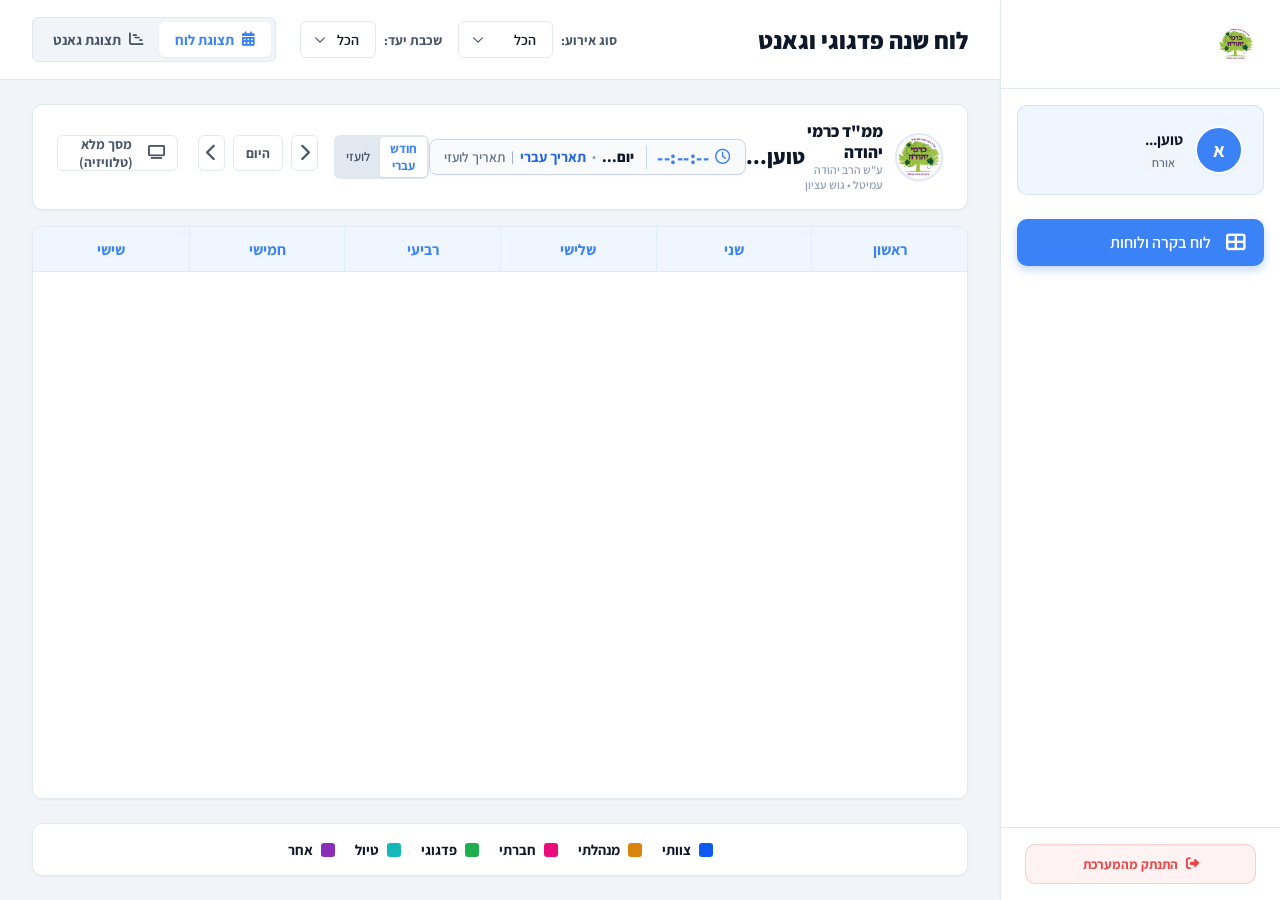
==== commit 0c0cca95: "fix(calendar): remove Saturday completely to reflect 6-day school week and show weekly parasha on Fr" ====
--- a/demo.html
+++ b/demo.html
@@ -678,7 +678,7 @@
 
     .calendar-weekdays {
       display: grid;
-      grid-template-columns: repeat(7, minmax(0, 1fr));
+      grid-template-columns: repeat(6, minmax(0, 1fr));
       direction: rtl;
       background-color: var(--primary-light);
       border-bottom: 1px solid var(--border-color);
@@ -708,7 +708,7 @@
 
     .calendar-week-row {
       display: grid;
-      grid-template-columns: repeat(7, minmax(0, 1fr));
+      grid-template-columns: repeat(6, minmax(0, 1fr));
       grid-auto-rows: minmax(26px, auto);
       min-height: 120px;
       direction: rtl;
@@ -851,6 +851,30 @@
       white-space: normal;
       word-break: break-word;
     }
+
+/* Weekly Torah Portion (פרשת שבוע) for Friday */
+.parasha-cell-label {
+  font-size: 0.75rem;
+  font-weight: 800;
+  color: #581c87;
+  background-color: #f3e8ff;
+  border: 1.5px solid #a855f7;
+  padding: 2px 6px;
+  border-radius: var(--radius-sm, 4px);
+  text-align: center;
+  white-space: normal;
+  word-break: break-word;
+  display: inline-flex;
+  align-items: center;
+  justify-content: center;
+  gap: 4px;
+  box-shadow: 0 1px 2px rgba(168, 85, 247, 0.15);
+}
+
+.parasha-cell-label i {
+  color: #7e22ce;
+  font-size: 0.7rem;
+}
 
     .event-bar {
       font-size: 0.76rem;
@@ -2579,15 +2603,17 @@
       border-radius: 4px;
       border-right: 3px solid var(--primary-color);
       line-height: 1.25;
+      flex-wrap: wrap;
     }
 
     .tv-duty-role {
       font-weight: 700;
       color: #1e293b;
       font-size: 0.82rem;
-      white-space: nowrap;
-      overflow: hidden;
-      text-overflow: ellipsis;
+      white-space: normal;
+      overflow: visible;
+      text-overflow: clip;
+      flex-shrink: 0;
     }
 
     .tv-duty-teacher {
@@ -2597,9 +2623,11 @@
       padding: 1px 6px;
       border-radius: 4px;
       font-size: 0.80rem;
-      white-space: nowrap;
-      overflow: hidden;
-      text-overflow: ellipsis;
+      white-space: normal;
+      overflow: visible;
+      text-overflow: clip;
+      word-break: break-word;
+      max-width: 100%;
     }
 
     .tv-announcements-content {
@@ -3104,72 +3132,210 @@
     }
   
 /* ====================================================
-   TV KIOSK PRESENTATION MODE (Ultra-compact side panel, unified 1-line duties)
+   TV KIOSK PRESENTATION MODE (Auto-fitting side panel & duties)
    ==================================================== */
 body.fullscreen-mode .tv-side-panel {
-  width: 170px !important; min-width: 160px !important; max-width: 175px !important;
-  gap: 5px !important;
-}
-body.fullscreen-mode .tv-card-header { padding: 4px 6px !important; flex-wrap: wrap; gap: 3px; }
-body.fullscreen-mode .tv-card-title { font-size: 0.72rem !important; gap: 3px; }
-body.fullscreen-mode .tv-day-badge { font-size: 0.65rem !important; padding: 1px 5px !important; }
-body.fullscreen-mode .tv-duties-list { padding: 3px !important; gap: 3px !important; }
-body.fullscreen-mode .tv-break-card { flex-shrink: 0; border-radius: 4px !important; }
-body.fullscreen-mode .tv-break-title { padding: 2px 4px !important; font-size: 0.66rem !important; line-height: 1.15 !important; }
-body.fullscreen-mode .tv-break-items { padding: 2px !important; gap: 2px !important; }
+  width: clamp(215px, 14vw, 245px) !important;
+  min-width: 205px !important;
+  max-width: 250px !important;
+  gap: 3px !important;
+  height: 100% !important;
+  max-height: 100% !important;
+  overflow: hidden !important;
+}
+body.fullscreen-mode .tv-card-header {
+  padding: 3px 6px !important;
+  flex-wrap: wrap;
+  gap: 3px;
+}
+body.fullscreen-mode .tv-card-title {
+  font-size: 0.70rem !important;
+  gap: 3px;
+}
+body.fullscreen-mode .tv-day-badge {
+  font-size: 0.62rem !important;
+  padding: 1px 5px !important;
+}
+body.fullscreen-mode .tv-duties-card {
+  flex: 1 1 0 !important;
+  min-height: 0 !important;
+  overflow: hidden !important;
+}
+body.fullscreen-mode .tv-duties-list {
+  padding: 2px !important;
+  gap: 2px !important;
+  flex: 1 1 0 !important;
+  min-height: 0 !important;
+  overflow: hidden !important;
+  display: flex !important;
+  flex-direction: column !important;
+}
+body.fullscreen-mode .tv-break-card {
+  flex-shrink: 0;
+  border-radius: 3px !important;
+  border: 1px solid #e2e8f0 !important;
+  overflow: hidden !important;
+}
+body.fullscreen-mode .tv-break-title {
+  padding: 1.5px 4px !important;
+  font-size: 0.62rem !important;
+  line-height: 1.15 !important;
+  font-weight: 800 !important;
+}
+body.fullscreen-mode .tv-break-items {
+  padding: 1.5px !important;
+  gap: 1.5px !important;
+  display: flex !important;
+  flex-direction: column !important;
+}
 body.fullscreen-mode .tv-duty-item {
   display: flex !important;
   flex-direction: row !important;
   flex-wrap: nowrap !important;
-  align-items: baseline !important;
+  align-items: center !important;
   justify-content: space-between !important;
-  padding: 1.5px 4px !important;
+  padding: 1px 3.5px !important;
   gap: 3px !important;
-  border-radius: 3px !important;
-  line-height: 1.15 !important;
+  border-radius: 2.5px !important;
+  line-height: 1.2 !important;
+  min-width: 0 !important;
 }
 body.fullscreen-mode .tv-duty-role {
-  font-size: 0.64rem !important;
+  font-size: 0.60rem !important;
   font-weight: 700 !important;
   color: #334155 !important;
   white-space: nowrap !important;
   overflow: hidden !important;
   text-overflow: ellipsis !important;
-  flex-shrink: 1 !important;
-  min-width: 0 !important;
+  flex-shrink: 0 !important;
 }
 body.fullscreen-mode .tv-duty-teacher {
-  font-size: 0.64rem !important;
+  font-size: 0.60rem !important;
   font-weight: 800 !important;
   color: #0f766e !important;
   background: #ccfbf1 !important;
-  padding: 0.5px 3px !important;
-  border-radius: 2.5px !important;
+  padding: 0.5px 4px !important;
+  border-radius: 2px !important;
   white-space: nowrap !important;
   overflow: hidden !important;
   text-overflow: ellipsis !important;
-  flex-shrink: 0 !important;
-  max-width: 55% !important;
-  text-align: left !important;
-}
-
-/* Ultra-tight duties mode when 7+ duties exist */
-body.fullscreen-mode .tv-duties-list.tv-tight-duties { gap: 2px !important; padding: 2px !important; }
-body.fullscreen-mode .tv-duties-list.tv-tight-duties .tv-break-title { font-size: 0.60rem !important; padding: 1px 3px !important; }
-body.fullscreen-mode .tv-duties-list.tv-tight-duties .tv-break-items { gap: 1.5px !important; padding: 1.5px !important; }
-body.fullscreen-mode .tv-duties-list.tv-tight-duties .tv-duty-item { padding: 1px 3px !important; }
+  text-align: right !important;
+  display: inline-block !important;
+  flex-shrink: 1 !important;
+}
+
+/* Compact Single-Duty Cards (Feeding & Transportation) */
+body.fullscreen-mode .tv-single-duty-card {
+  padding: 0 !important;
+  border-radius: 3px !important;
+}
+body.fullscreen-mode .tv-single-duty-card .tv-duty-item {
+  border: none !important;
+  background: transparent !important;
+  padding: 1.5px 4px !important;
+}
+body.fullscreen-mode .tv-feeding-card.tv-single-duty-card {
+  border: 1px solid #fde68a !important;
+  background: #fffbeb !important;
+}
+body.fullscreen-mode .tv-transport-card.tv-single-duty-card {
+  border: 1px solid #bae6fd !important;
+  background: #f0f9ff !important;
+}
+
+/* Tight duties mode (7-11 duties) */
+body.fullscreen-mode .tv-duties-list.tv-tight-duties {
+  gap: 1.5px !important;
+  padding: 1.5px !important;
+}
+body.fullscreen-mode .tv-duties-list.tv-tight-duties .tv-break-title {
+  font-size: 0.56rem !important;
+  padding: 1px 3px !important;
+  line-height: 1.1 !important;
+}
+body.fullscreen-mode .tv-duties-list.tv-tight-duties .tv-break-items {
+  gap: 1px !important;
+  padding: 1px !important;
+}
+body.fullscreen-mode .tv-duties-list.tv-tight-duties .tv-duty-item {
+  padding: 0.5px 3px !important;
+}
 body.fullscreen-mode .tv-duties-list.tv-tight-duties .tv-duty-role,
 body.fullscreen-mode .tv-duties-list.tv-tight-duties .tv-duty-teacher {
-  font-size: 0.58rem !important;
-}
-
-/* Empty Announcements minimized footprint on TV */
+  font-size: 0.55rem !important;
+  line-height: 1.15 !important;
+}
+
+/* Ultra-tight duties mode (12+ duties) */
+body.fullscreen-mode .tv-duties-list.tv-ultra-tight-duties {
+  gap: 1px !important;
+  padding: 1px !important;
+}
+body.fullscreen-mode .tv-duties-list.tv-ultra-tight-duties .tv-break-card {
+  border-radius: 2px !important;
+}
+body.fullscreen-mode .tv-duties-list.tv-ultra-tight-duties .tv-break-title {
+  font-size: 0.51rem !important;
+  padding: 0.5px 2px !important;
+  line-height: 1.05 !important;
+}
+body.fullscreen-mode .tv-duties-list.tv-ultra-tight-duties .tv-break-items {
+  gap: 0.5px !important;
+  padding: 0.5px !important;
+}
+body.fullscreen-mode .tv-duties-list.tv-ultra-tight-duties .tv-duty-item {
+  padding: 0.2px 2px !important;
+  line-height: 1.05 !important;
+  border-right-width: 2px !important;
+}
+body.fullscreen-mode .tv-duties-list.tv-ultra-tight-duties .tv-duty-role,
+body.fullscreen-mode .tv-duties-list.tv-ultra-tight-duties .tv-duty-teacher {
+  font-size: 0.50rem !important;
+  line-height: 1.05 !important;
+}
+body.fullscreen-mode .tv-duties-list.tv-ultra-tight-duties .tv-duty-teacher {
+  padding: 0px 2px !important;
+}
+
+/* Micro duties mode (dense layouts / high DPR screens) */
+body.fullscreen-mode .tv-duties-list.tv-micro-duties {
+  gap: 0.5px !important;
+  padding: 0.5px !important;
+}
+body.fullscreen-mode .tv-duties-list.tv-micro-duties .tv-break-title {
+  font-size: 0.46rem !important;
+  padding: 0px 1px !important;
+  line-height: 1 !important;
+}
+body.fullscreen-mode .tv-duties-list.tv-micro-duties .tv-duty-item {
+  padding: 0px 1.5px !important;
+  line-height: 1 !important;
+  border-right-width: 1.5px !important;
+}
+body.fullscreen-mode .tv-duties-list.tv-micro-duties .tv-duty-role,
+body.fullscreen-mode .tv-duties-list.tv-micro-duties .tv-duty-teacher {
+  font-size: 0.45rem !important;
+  line-height: 1 !important;
+}
+
+/* Announcements card handling */
+body.fullscreen-mode .tv-announcements-card {
+  flex: 0 0 auto !important;
+  max-height: 22% !important;
+  min-height: 36px !important;
+}
+body.fullscreen-mode .tv-announcements-card .tv-card-header {
+  padding: 2px 6px !important;
+}
+body.fullscreen-mode .tv-announcements-card .tv-card-title {
+  font-size: 0.65rem !important;
+}
+body.fullscreen-mode .tv-announcements-content {
+  padding: 3px 6px !important;
+  font-size: 0.65rem !important;
+  line-height: 1.25 !important;
+}
 body.fullscreen-mode .tv-announcements-card.tv-empty-announcements {
-  min-height: 28px !important;
-  max-height: 32px !important;
-  overflow: hidden !important;
-}
-body.fullscreen-mode .tv-announcements-card.tv-empty-announcements .tv-announcements-content {
   display: none !important;
 }
 body.fullscreen-mode .calendar-week-row { height: 0; min-height: 0 !important; }
@@ -3181,7 +3347,7 @@
   white-space: normal !important;
   word-break: break-word !important;
 }
-body.fullscreen-mode .holiday-cell-label, body.fullscreen-mode .special-cell-label {
+body.fullscreen-mode .holiday-cell-label, body.fullscreen-mode .special-cell-label, body.fullscreen-mode .parasha-cell-label {
   min-height: 0; flex-shrink: 1; overflow-wrap: anywhere !important;
 }
 body.fullscreen-mode .tv-page-indicator {
@@ -3486,6 +3652,24 @@
   margin-top: 2px;
   line-height: 1.15;
   word-break: break-word;
+}
+
+body.phone-layout .phone-parasha-badge {
+  font-size: 0.72rem;
+  font-weight: 800;
+  color: #581c87;
+  background: #f3e8ff;
+  border: 1px solid #c084fc;
+  padding: 2px 6px;
+  border-radius: 4px;
+  display: flex;
+  align-items: center;
+  gap: 4px;
+  margin-top: 2px;
+}
+
+body.phone-layout .phone-parasha-badge i {
+  color: #7e22ce;
 }
 
 /* Events Container inside Phone Card */
@@ -3688,7 +3872,16 @@
   scrollbar-gutter: stable;
 }
 
-body.desktop-mode .calendar-days-grid {
+body.desktop-mode .calendar-weekdays,
+    body.desktop-mode .calendar-week-row {
+      grid-template-columns: repeat(6, minmax(0, 1fr)) !important;
+    }
+
+    .weekday-shabbat {
+      display: none !important;
+    }
+
+    body.desktop-mode .calendar-days-grid {
   scrollbar-gutter: stable;
 }
 
@@ -3754,6 +3947,24 @@
   line-height: 1.3 !important;
   max-width: 100% !important;
   box-sizing: border-box !important;
+}
+
+body.desktop-mode .parasha-cell-label {
+  font-size: 0.72rem !important;
+  font-weight: 800 !important;
+  color: #581c87 !important;
+  background-color: #f3e8ff !important;
+  border: 1.5px solid #a855f7 !important;
+  padding: 2px 6px !important;
+  border-radius: 4px !important;
+  text-align: center !important;
+  white-space: nowrap !important;
+  overflow: hidden !important;
+  text-overflow: ellipsis !important;
+  line-height: 1.3 !important;
+  max-width: 100% !important;
+  box-sizing: border-box !important;
+  box-shadow: 0 1px 2px rgba(168, 85, 247, 0.15) !important;
 }
 
 body.desktop-mode .event-bar {
@@ -4049,7 +4260,6 @@
                 <div class="weekday">רביעי</div>
                 <div class="weekday">חמישי</div>
                 <div class="weekday">שישי</div>
-                <div class="weekday weekday-shabbat">שבת</div>
               </div>
               <!-- Dynamic Month Days Grid -->
               <div id="calendar-days-grid" class="calendar-days-grid"></div>
@@ -4783,6 +4993,12 @@
     let cachedEvents = [];
     let cachedUsers = [];
     let cachedCalendarBase = [];
+        function isNoDutyValue(val) {
+      if (!val || typeof val !== 'string') return true;
+      const clean = val.trim().toLowerCase();
+      return clean === '' || /^(אין|אין תורנות|ללא|ביטול|לא פעיל|ריק|-|none|n\/a)$/i.test(clean);
+    }
+
     function normalizeDutyDay(dayData) {
       if (!dayData || !Array.isArray(dayData)) return [];
       if (dayData.length === 0) return [];
@@ -4800,15 +5016,14 @@
       ];
     }
 
-    function isDemoDutyRoster(data) {
-      if (!data) return false;
-      const str = JSON.stringify(data);
-      return str.includes('משה כהן') || str.includes('רחל לוי') || str.includes('נא להקפיד על נוכחות בזמן בתורנויות');
-    }
-
-    let cachedDutyRoster = {
+    const DEFAULT_DUTY_ROSTER = {
       announcements: '',
-      locations: [],
+      locations: [
+        'שער ראשי',
+        'חצר עליונה',
+        'חצר תחתונה',
+        'מסדרון קומה א\''
+      ],
       transportation: {
         '0': '',
         '1': '',
@@ -4817,7 +5032,7 @@
         '4': '',
         '5': ''
       },
-      feedingDays: [],
+      feedingDays: ['0', '1', '2', '3', '4'],
       feeding: {
         '0': '',
         '1': '',
@@ -4827,24 +5042,192 @@
         '5': ''
       },
       duties: {
-        '0': [],
-        '1': [],
-        '2': [],
-        '3': [],
-        '4': [],
-        '5': []
+        '0': [
+          {
+            name: 'הפסקה ראשונה (10:00 - 10:30)',
+            duties: [
+              { location: 'שער ראשי', teacher: 'משה כהן' },
+              { location: 'חצר עליונה', teacher: 'רחל לוי' },
+              { location: 'חצר תחתונה', teacher: 'דוד ישראלי' }
+            ]
+          },
+          {
+            name: 'הפסקה שנייה (12:00 - 12:30)',
+            duties: [
+              { location: 'שער ראשי', teacher: 'יעקב גולד' },
+              { location: 'מסדרון קומה א\'', teacher: 'מיכל שטרן' }
+            ]
+          }
+        ],
+        '1': [
+          {
+            name: 'הפסקה ראשונה (10:00 - 10:30)',
+            duties: [
+              { location: 'שער ראשי', teacher: 'יעקב גולד' },
+              { location: 'חצר עליונה', teacher: 'חנה פריד' },
+              { location: 'חצר תחתונה', teacher: 'יוסי כץ' }
+            ]
+          },
+          {
+            name: 'הפסקה שנייה (12:00 - 12:30)',
+            duties: [
+              { location: 'שער ראשי', teacher: 'אברהם לוין' },
+              { location: 'מסדרון קומה א\'', teacher: 'תמר שפירא' }
+            ]
+          }
+        ],
+        '2': [
+          {
+            name: 'הפסקה ראשונה (10:00 - 10:30)',
+            duties: [
+              { location: 'שער ראשי', teacher: 'אברהם לוין' },
+              { location: 'חצר עליונה', teacher: 'לאה אבני' },
+              { location: 'חצר תחתונה', teacher: 'נועם רוזנברג' }
+            ]
+          },
+          {
+            name: 'הפסקה שנייה (12:00 - 12:30)',
+            duties: [
+              { location: 'שער ראשי', teacher: 'דניאל שר' },
+              { location: 'מסדרון קומה א\'', teacher: 'אסתר דהן' }
+            ]
+          }
+        ],
+        '3': [
+          {
+            name: 'הפסקה ראשונה (10:00 - 10:30)',
+            duties: [
+              { location: 'שער ראשי', teacher: 'דניאל שר' },
+              { location: 'חצר עליונה', teacher: 'רבקה מזרחי' },
+              { location: 'חצר תחתונה', teacher: 'איתמר גבע' }
+            ]
+          },
+          {
+            name: 'הפסקה שנייה (12:00 - 12:30)',
+            duties: [
+              { location: 'שער ראשי', teacher: 'יונתן גל' },
+              { location: 'מסדרון קומה א\'', teacher: 'שלומית בר' }
+            ]
+          }
+        ],
+        '4': [
+          {
+            name: 'הפסקה ראשונה (10:00 - 10:30)',
+            duties: [
+              { location: 'שער ראשי', teacher: 'יונתן גל' },
+              { location: 'חצר עליונה', teacher: 'שרה אהרוני' },
+              { location: 'חצר תחתונה', teacher: 'אליעזר שוורץ' }
+            ]
+          },
+          {
+            name: 'הפסקה שנייה (12:00 - 12:30)',
+            duties: [
+              { location: 'שער ראשי', teacher: 'מאיר סגל' },
+              { location: 'מסדרון קומה א\'', teacher: 'מרים כרמל' }
+            ]
+          }
+        ],
+        '5': [
+          {
+            name: 'הפסקה ראשונה (10:00 - 10:30)',
+            duties: [
+              { location: 'שער ראשי', teacher: 'מאיר סגל' },
+              { location: 'חצר עליונה', teacher: 'אורית רון' },
+              { location: 'חצר תחתונה', teacher: 'בנימין דגן' }
+            ]
+          }
+        ]
       }
     };
+
+    function ensureRosterPopulated(roster) {
+      if (!roster || typeof roster !== 'object') {
+        roster = JSON.parse(JSON.stringify(DEFAULT_DUTY_ROSTER));
+      }
+      if (!Array.isArray(roster.locations) || roster.locations.length === 0) {
+        roster.locations = [...DEFAULT_DUTY_ROSTER.locations];
+      }
+
+      if (!roster.transportation || typeof roster.transportation !== 'object') {
+        roster.transportation = { '0': '', '1': '', '2': '', '3': '', '4': '', '5': '' };
+      }
+      if (!Array.isArray(roster.feedingDays) || roster.feedingDays.length === 0) {
+        roster.feedingDays = ['0', '1', '2', '3', '4'];
+      }
+      if (!roster.feeding || typeof roster.feeding !== 'object') {
+        roster.feeding = { '0': '', '1': '', '2': '', '3': '', '4': '', '5': '' };
+      }
+      for (let i = 0; i <= 5; i++) {
+        if (roster.feeding && (roster.feeding[String(i)] || '').trim() !== '') {
+          if (!roster.feedingDays.includes(String(i))) {
+            roster.feedingDays.push(String(i));
+          }
+        }
+      }
+      roster.feedingDays.sort();
+      if (!roster.duties || typeof roster.duties !== 'object') {
+        roster.duties = {};
+      }
+
+      roster.locations = (roster.locations || []).map(l => (l || '').trim()).filter(Boolean);
+      const activeLocations = roster.locations;
+      const validLocsSet = new Set(activeLocations.map(l => l.toLowerCase()));
+
+      for (let i = 0; i <= 5; i++) {
+        const dayKey = String(i);
+        let dayBreaks = normalizeDutyDay(roster.duties[dayKey]);
+        
+        // Purge any duties whose location is no longer in activeLocations or teacher is empty/'אין תורנות'
+        dayBreaks.forEach(b => {
+          if (Array.isArray(b.duties)) {
+            b.duties = b.duties.filter(d => {
+              const loc = (d.location || d.role || '').trim();
+              const teacher = (d.teacher || '').trim();
+              if (isNoDutyValue(teacher)) return false;
+              return loc && validLocsSet.has(loc.toLowerCase());
+            });
+          }
+        });
+
+        // Check if this day has any assigned duties
+        const assignedCount = dayBreaks.reduce((sum, b) => 
+          sum + (b.duties || []).filter(d => {
+            const t = (d.teacher || '').trim();
+            return t && !isNoDutyValue(t);
+          }).length, 0);
+
+        // If day has no breaks or no assigned duties at all, populate from defaults adapting to active locations!
+        if (dayBreaks.length === 0 || assignedCount === 0) {
+          const defaultDayBreaks = DEFAULT_DUTY_ROSTER.duties[dayKey] || [];
+          if (defaultDayBreaks.length > 0) {
+            dayBreaks = defaultDayBreaks.map(defB => {
+              const duties = activeLocations.map((loc, locIdx) => {
+                const defDuty = (defB.duties && defB.duties[locIdx % defB.duties.length]) || {};
+                return {
+                  location: loc,
+                  teacher: defDuty.teacher || ''
+                };
+              });
+              return {
+                name: defB.name,
+                duties: duties
+              };
+            });
+          }
+        }
+        roster.duties[dayKey] = dayBreaks;
+      }
+
+      return roster;
+    }
+
+    let cachedDutyRoster = JSON.parse(JSON.stringify(DEFAULT_DUTY_ROSTER));
 
     try {
       const storedRoster = localStorage.getItem('school_duty_roster');
       if (storedRoster) {
         const parsed = JSON.parse(storedRoster);
-        if (isDemoDutyRoster(parsed)) {
-          localStorage.removeItem('school_duty_roster');
-        } else {
-          cachedDutyRoster = parsed;
-        }
+        cachedDutyRoster = ensureRosterPopulated(parsed);
       }
     } catch (e) {}
 
@@ -4892,14 +5275,16 @@
         db.collection('settings').doc('duty_roster').onSnapshot((docSnap) => {
           if (docSnap.exists) {
             const data = docSnap.data();
-            if (isDemoDutyRoster(data)) {
-              db.collection('settings').doc('duty_roster').set(cachedDutyRoster).catch(() => {});
-            } else {
-              cachedDutyRoster = data;
-              try { localStorage.setItem('school_duty_roster', JSON.stringify(cachedDutyRoster)); } catch(e) {}
+            cachedDutyRoster = ensureRosterPopulated(data);
+            try { localStorage.setItem('school_duty_roster', JSON.stringify(cachedDutyRoster)); } catch(e) {}
+            // If data in Firestore had empty locations or duties were unpopulated, heal it
+            const dutiesChanged = JSON.stringify(data.duties) !== JSON.stringify(cachedDutyRoster.duties);
+            if (!data.locations || data.locations.length === 0 || !data.duties || dutiesChanged) {
+              db.collection('settings').doc('duty_roster').set(cachedDutyRoster, { merge: true }).catch(() => {});
             }
             if (onUpdate) onUpdate();
           } else {
+            cachedDutyRoster = ensureRosterPopulated(cachedDutyRoster);
             db.collection('settings').doc('duty_roster').set(cachedDutyRoster).catch(() => {});
           }
         }, (error) => {
@@ -4924,10 +5309,8 @@
             }
             if (rosterSnap && rosterSnap.exists) {
               const data = rosterSnap.data();
-              if (!isDemoDutyRoster(data)) {
-                cachedDutyRoster = data;
-                try { localStorage.setItem('school_duty_roster', JSON.stringify(cachedDutyRoster)); } catch(e) {}
-              }
+              cachedDutyRoster = ensureRosterPopulated(data);
+              try { localStorage.setItem('school_duty_roster', JSON.stringify(cachedDutyRoster)); } catch(e) {}
             }
           }
         } catch (err) {
@@ -4937,28 +5320,14 @@
 
       // --- Duty Roster & Announcements API ---
       getDutyRoster() {
-        if (!cachedDutyRoster.locations || !Array.isArray(cachedDutyRoster.locations)) {
-          cachedDutyRoster.locations = [];
-        }
-        if (!cachedDutyRoster.transportation || typeof cachedDutyRoster.transportation !== 'object') {
-          cachedDutyRoster.transportation = { '0': '', '1': '', '2': '', '3': '', '4': '', '5': '' };
-        }
-        if (!Array.isArray(cachedDutyRoster.feedingDays)) {
-          cachedDutyRoster.feedingDays = [];
-        }
-        if (!cachedDutyRoster.feeding || typeof cachedDutyRoster.feeding !== 'object') {
-          cachedDutyRoster.feeding = { '0': '', '1': '', '2': '', '3': '', '4': '', '5': '' };
-        }
-        if (!cachedDutyRoster.duties) {
-          cachedDutyRoster.duties = { '0': [], '1': [], '2': [], '3': [], '4': [], '5': [] };
-        }
+        cachedDutyRoster = ensureRosterPopulated(cachedDutyRoster);
         return cachedDutyRoster;
       },
 
       async saveDutyRoster(rosterData) {
-        cachedDutyRoster = rosterData;
-        try { localStorage.setItem('school_duty_roster', JSON.stringify(rosterData)); } catch(e) {}
-        await db.collection('settings').doc('duty_roster').set(rosterData, { merge: true });
+        cachedDutyRoster = ensureRosterPopulated(rosterData);
+        try { localStorage.setItem('school_duty_roster', JSON.stringify(cachedDutyRoster)); } catch(e) {}
+        await db.collection('settings').doc('duty_roster').set(cachedDutyRoster);
       },
 
       getUsers() {
@@ -5240,6 +5609,8 @@
     // ----------------------------------------------------
     // 2.5 HEBREW CALENDAR HELPER
     // ----------------------------------------------------
+    const SHABBAT_PARASHOT = {"2023-01-07":"פרשת ויחי","2023-01-14":"פרשת שמות","2023-01-21":"פרשת וארא","2023-01-28":"פרשת בא","2023-02-04":"פרשת בשלח","2023-02-11":"פרשת יתרו","2023-02-18":"פרשת משפטים","2023-02-25":"פרשת תרומה","2023-03-04":"פרשת תצוה","2023-03-11":"פרשת כי תשא","2023-03-18":"פרשת ויקהל־פקודי","2023-03-25":"פרשת ויקרא","2023-04-01":"פרשת צו","2023-04-15":"פרשת שמיני","2023-04-22":"פרשת תזריע־מצרע","2023-04-29":"פרשת אחרי מות־קדשים","2023-05-06":"פרשת אמור","2023-05-13":"פרשת בהר־בחקתי","2023-05-20":"פרשת במדבר","2023-05-27":"פרשת נשא","2023-06-03":"פרשת בהעלתך","2023-06-10":"פרשת שלח־לך","2023-06-17":"פרשת קורח","2023-06-24":"פרשת חוקת","2023-07-01":"פרשת בלק","2023-07-08":"פרשת פינחס","2023-07-15":"פרשת מטות־מסעי","2023-07-22":"פרשת דברים","2023-07-29":"פרשת ואתחנן","2023-08-05":"פרשת עקב","2023-08-12":"פרשת ראה","2023-08-19":"פרשת שופטים","2023-08-26":"פרשת כי־תצא","2023-09-02":"פרשת כי־תבוא","2023-09-09":"פרשת נצבים־וילך","2023-09-23":"פרשת האזינו","2023-10-14":"פרשת בראשית","2023-10-21":"פרשת נח","2023-10-28":"פרשת לך־לך","2023-11-04":"פרשת וירא","2023-11-11":"פרשת חיי שרה","2023-11-18":"פרשת תולדות","2023-11-25":"פרשת ויצא","2023-12-02":"פרשת וישלח","2023-12-09":"פרשת וישב","2023-12-16":"פרשת מקץ","2023-12-23":"פרשת ויגש","2023-12-30":"פרשת ויחי","2024-01-06":"פרשת שמות","2024-01-13":"פרשת וארא","2024-01-20":"פרשת בא","2024-01-27":"פרשת בשלח","2024-02-03":"פרשת יתרו","2024-02-10":"פרשת משפטים","2024-02-17":"פרשת תרומה","2024-02-24":"פרשת תצוה","2024-03-02":"פרשת כי תשא","2024-03-09":"פרשת ויקהל","2024-03-16":"פרשת פקודי","2024-03-23":"פרשת ויקרא","2024-03-30":"פרשת צו","2024-04-06":"פרשת שמיני","2024-04-13":"פרשת תזריע","2024-04-20":"פרשת מצרע","2024-05-04":"פרשת אחרי מות","2024-05-11":"פרשת קדשים","2024-05-18":"פרשת אמור","2024-05-25":"פרשת בהר","2024-06-01":"פרשת בחקתי","2024-06-08":"פרשת במדבר","2024-06-15":"פרשת נשא","2024-06-22":"פרשת בהעלתך","2024-06-29":"פרשת שלח־לך","2024-07-06":"פרשת קורח","2024-07-13":"פרשת חוקת","2024-07-20":"פרשת בלק","2024-07-27":"פרשת פינחס","2024-08-03":"פרשת מטות־מסעי","2024-08-10":"פרשת דברים","2024-08-17":"פרשת ואתחנן","2024-08-24":"פרשת עקב","2024-08-31":"פרשת ראה","2024-09-07":"פרשת שופטים","2024-09-14":"פרשת כי־תצא","2024-09-21":"פרשת כי־תבוא","2024-09-28":"פרשת נצבים־וילך","2024-10-05":"פרשת האזינו","2024-10-26":"פרשת בראשית","2024-11-02":"פרשת נח","2024-11-09":"פרשת לך־לך","2024-11-16":"פרשת וירא","2024-11-23":"פרשת חיי שרה","2024-11-30":"פרשת תולדות","2024-12-07":"פרשת ויצא","2024-12-14":"פרשת וישלח","2024-12-21":"פרשת וישב","2024-12-28":"פרשת מקץ","2025-01-04":"פרשת ויגש","2025-01-11":"פרשת ויחי","2025-01-18":"פרשת שמות","2025-01-25":"פרשת וארא","2025-02-01":"פרשת בא","2025-02-08":"פרשת בשלח","2025-02-15":"פרשת יתרו","2025-02-22":"פרשת משפטים","2025-03-01":"פרשת תרומה","2025-03-08":"פרשת תצוה","2025-03-15":"פרשת כי תשא","2025-03-22":"פרשת ויקהל","2025-03-29":"פרשת פקודי","2025-04-05":"פרשת ויקרא","2025-04-12":"פרשת צו","2025-04-26":"פרשת שמיני","2025-05-03":"פרשת תזריע־מצרע","2025-05-10":"פרשת אחרי מות־קדשים","2025-05-17":"פרשת אמור","2025-05-24":"פרשת בהר־בחקתי","2025-05-31":"פרשת במדבר","2025-06-07":"פרשת נשא","2025-06-14":"פרשת בהעלתך","2025-06-21":"פרשת שלח־לך","2025-06-28":"פרשת קורח","2025-07-05":"פרשת חוקת","2025-07-12":"פרשת בלק","2025-07-19":"פרשת פינחס","2025-07-26":"פרשת מטות־מסעי","2025-08-02":"פרשת דברים","2025-08-09":"פרשת ואתחנן","2025-08-16":"פרשת עקב","2025-08-23":"פרשת ראה","2025-08-30":"פרשת שופטים","2025-09-06":"פרשת כי־תצא","2025-09-13":"פרשת כי־תבוא","2025-09-20":"פרשת נצבים","2025-09-27":"פרשת וילך","2025-10-04":"פרשת האזינו","2025-10-18":"פרשת בראשית","2025-10-25":"פרשת נח","2025-11-01":"פרשת לך־לך","2025-11-08":"פרשת וירא","2025-11-15":"פרשת חיי שרה","2025-11-22":"פרשת תולדות","2025-11-29":"פרשת ויצא","2025-12-06":"פרשת וישלח","2025-12-13":"פרשת וישב","2025-12-20":"פרשת מקץ","2025-12-27":"פרשת ויגש","2026-01-03":"פרשת ויחי","2026-01-10":"פרשת שמות","2026-01-17":"פרשת וארא","2026-01-24":"פרשת בא","2026-01-31":"פרשת בשלח","2026-02-07":"פרשת יתרו","2026-02-14":"פרשת משפטים","2026-02-21":"פרשת תרומה","2026-02-28":"פרשת תצוה","2026-03-07":"פרשת כי תשא","2026-03-14":"פרשת ויקהל־פקודי","2026-03-21":"פרשת ויקרא","2026-03-28":"פרשת צו","2026-04-11":"פרשת שמיני","2026-04-18":"פרשת תזריע־מצרע","2026-04-25":"פרשת אחרי מות־קדשים","2026-05-02":"פרשת אמור","2026-05-09":"פרשת בהר־בחקתי","2026-05-16":"פרשת במדבר","2026-05-23":"פרשת נשא","2026-05-30":"פרשת בהעלתך","2026-06-06":"פרשת שלח־לך","2026-06-13":"פרשת קורח","2026-06-20":"פרשת חוקת","2026-06-27":"פרשת בלק","2026-07-04":"פרשת פינחס","2026-07-11":"פרשת מטות־מסעי","2026-07-18":"פרשת דברים","2026-07-25":"פרשת ואתחנן","2026-08-01":"פרשת עקב","2026-08-08":"פרשת ראה","2026-08-15":"פרשת שופטים","2026-08-22":"פרשת כי־תצא","2026-08-29":"פרשת כי־תבוא","2026-09-05":"פרשת נצבים־וילך","2026-09-19":"פרשת האזינו","2026-10-10":"פרשת בראשית","2026-10-17":"פרשת נח","2026-10-24":"פרשת לך־לך","2026-10-31":"פרשת וירא","2026-11-07":"פרשת חיי שרה","2026-11-14":"פרשת תולדות","2026-11-21":"פרשת ויצא","2026-11-28":"פרשת וישלח","2026-12-05":"פרשת וישב","2026-12-12":"פרשת מקץ","2026-12-19":"פרשת ויגש","2026-12-26":"פרשת ויחי","2027-01-02":"פרשת שמות","2027-01-09":"פרשת וארא","2027-01-16":"פרשת בא","2027-01-23":"פרשת בשלח","2027-01-30":"פרשת יתרו","2027-02-06":"פרשת משפטים","2027-02-13":"פרשת תרומה","2027-02-20":"פרשת תצוה","2027-02-27":"פרשת כי תשא","2027-03-06":"פרשת ויקהל","2027-03-13":"פרשת פקודי","2027-03-20":"פרשת ויקרא","2027-03-27":"פרשת צו","2027-04-03":"פרשת שמיני","2027-04-10":"פרשת תזריע","2027-04-17":"פרשת מצרע","2027-05-01":"פרשת אחרי מות","2027-05-08":"פרשת קדשים","2027-05-15":"פרשת אמור","2027-05-22":"פרשת בהר","2027-05-29":"פרשת בחקתי","2027-06-05":"פרשת במדבר","2027-06-12":"פרשת נשא","2027-06-19":"פרשת בהעלתך","2027-06-26":"פרשת שלח־לך","2027-07-03":"פרשת קורח","2027-07-10":"פרשת חוקת","2027-07-17":"פרשת בלק","2027-07-24":"פרשת פינחס","2027-07-31":"פרשת מטות־מסעי","2027-08-07":"פרשת דברים","2027-08-14":"פרשת ואתחנן","2027-08-21":"פרשת עקב","2027-08-28":"פרשת ראה","2027-09-04":"פרשת שופטים","2027-09-11":"פרשת כי־תצא","2027-09-18":"פרשת כי־תבוא","2027-09-25":"פרשת נצבים־וילך","2027-10-09":"פרשת האזינו","2027-10-30":"פרשת בראשית","2027-11-06":"פרשת נח","2027-11-13":"פרשת לך־לך","2027-11-20":"פרשת וירא","2027-11-27":"פרשת חיי שרה","2027-12-04":"פרשת תולדות","2027-12-11":"פרשת ויצא","2027-12-18":"פרשת וישלח","2027-12-25":"פרשת וישב","2028-01-01":"פרשת מקץ","2028-01-08":"פרשת ויגש","2028-01-15":"פרשת ויחי","2028-01-22":"פרשת שמות","2028-01-29":"פרשת וארא","2028-02-05":"פרשת בא","2028-02-12":"פרשת בשלח","2028-02-19":"פרשת יתרו","2028-02-26":"פרשת משפטים","2028-03-04":"פרשת תרומה","2028-03-11":"פרשת תצוה","2028-03-18":"פרשת כי תשא","2028-03-25":"פרשת ויקהל־פקודי","2028-04-01":"פרשת ויקרא","2028-04-08":"פרשת צו","2028-04-22":"פרשת שמיני","2028-04-29":"פרשת תזריע־מצרע","2028-05-06":"פרשת אחרי מות־קדשים","2028-05-13":"פרשת אמור","2028-05-20":"פרשת בהר־בחקתי","2028-05-27":"פרשת במדבר","2028-06-03":"פרשת נשא","2028-06-10":"פרשת בהעלתך","2028-06-17":"פרשת שלח־לך","2028-06-24":"פרשת קורח","2028-07-01":"פרשת חוקת","2028-07-08":"פרשת בלק","2028-07-15":"פרשת פינחס","2028-07-22":"פרשת מטות־מסעי","2028-07-29":"פרשת דברים","2028-08-05":"פרשת ואתחנן","2028-08-12":"פרשת עקב","2028-08-19":"פרשת ראה","2028-08-26":"פרשת שופטים","2028-09-02":"פרשת כי־תצא","2028-09-09":"פרשת כי־תבוא","2028-09-16":"פרשת נצבים־וילך","2028-09-23":"פרשת האזינו","2028-10-14":"פרשת בראשית","2028-10-21":"פרשת נח","2028-10-28":"פרשת לך־לך","2028-11-04":"פרשת וירא","2028-11-11":"פרשת חיי שרה","2028-11-18":"פרשת תולדות","2028-11-25":"פרשת ויצא","2028-12-02":"פרשת וישלח","2028-12-09":"פרשת וישב","2028-12-16":"פרשת מקץ","2028-12-23":"פרשת ויגש","2028-12-30":"פרשת ויחי","2029-01-06":"פרשת שמות","2029-01-13":"פרשת וארא","2029-01-20":"פרשת בא","2029-01-27":"פרשת בשלח","2029-02-03":"פרשת יתרו","2029-02-10":"פרשת משפטים","2029-02-17":"פרשת תרומה","2029-02-24":"פרשת תצוה","2029-03-03":"פרשת כי תשא","2029-03-10":"פרשת ויקהל־פקודי","2029-03-17":"פרשת ויקרא","2029-03-24":"פרשת צו","2029-04-07":"פרשת שמיני","2029-04-14":"פרשת תזריע־מצרע","2029-04-21":"פרשת אחרי מות־קדשים","2029-04-28":"פרשת אמור","2029-05-05":"פרשת בהר","2029-05-12":"פרשת בחקתי","2029-05-19":"פרשת במדבר","2029-05-26":"פרשת נשא","2029-06-02":"פרשת בהעלתך","2029-06-09":"פרשת שלח־לך","2029-06-16":"פרשת קורח","2029-06-23":"פרשת חוקת","2029-06-30":"פרשת בלק","2029-07-07":"פרשת פינחס","2029-07-14":"פרשת מטות־מסעי","2029-07-21":"פרשת דברים","2029-07-28":"פרשת ואתחנן","2029-08-04":"פרשת עקב","2029-08-11":"פרשת ראה","2029-08-18":"פרשת שופטים","2029-08-25":"פרשת כי־תצא","2029-09-01":"פרשת כי־תבוא","2029-09-08":"פרשת נצבים","2029-09-15":"פרשת וילך","2029-09-22":"פרשת האזינו","2029-10-06":"פרשת בראשית","2029-10-13":"פרשת נח","2029-10-20":"פרשת לך־לך","2029-10-27":"פרשת וירא","2029-11-03":"פרשת חיי שרה","2029-11-10":"פרשת תולדות","2029-11-17":"פרשת ויצא","2029-11-24":"פרשת וישלח","2029-12-01":"פרשת וישב","2029-12-08":"פרשת מקץ","2029-12-15":"פרשת ויגש","2029-12-22":"פרשת ויחי","2029-12-29":"פרשת שמות","2030-01-05":"פרשת וארא","2030-01-12":"פרשת בא","2030-01-19":"פרשת בשלח","2030-01-26":"פרשת יתרו","2030-02-02":"פרשת משפטים","2030-02-09":"פרשת תרומה","2030-02-16":"פרשת תצוה","2030-02-23":"פרשת כי תשא","2030-03-02":"פרשת ויקהל","2030-03-09":"פרשת פקודי","2030-03-16":"פרשת ויקרא","2030-03-23":"פרשת צו","2030-03-30":"פרשת שמיני","2030-04-06":"פרשת תזריע","2030-04-13":"פרשת מצרע","2030-04-27":"פרשת אחרי מות","2030-05-04":"פרשת קדשים","2030-05-11":"פרשת אמור","2030-05-18":"פרשת בהר","2030-05-25":"פרשת בחקתי","2030-06-01":"פרשת במדבר","2030-06-08":"פרשת נשא","2030-06-15":"פרשת בהעלתך","2030-06-22":"פרשת שלח־לך","2030-06-29":"פרשת קורח","2030-07-06":"פרשת חוקת","2030-07-13":"פרשת בלק","2030-07-20":"פרשת פינחס","2030-07-27":"פרשת מטות־מסעי","2030-08-03":"פרשת דברים","2030-08-10":"פרשת ואתחנן","2030-08-17":"פרשת עקב","2030-08-24":"פרשת ראה","2030-08-31":"פרשת שופטים","2030-09-07":"פרשת כי־תצא","2030-09-14":"פרשת כי־תבוא","2030-09-21":"פרשת נצבים־וילך","2030-10-05":"פרשת האזינו","2030-10-26":"פרשת בראשית","2030-11-02":"פרשת נח","2030-11-09":"פרשת לך־לך","2030-11-16":"פרשת וירא","2030-11-23":"פרשת חיי שרה","2030-11-30":"פרשת תולדות","2030-12-07":"פרשת ויצא","2030-12-14":"פרשת וישלח","2030-12-21":"פרשת וישב","2030-12-28":"פרשת מקץ","2031-01-04":"פרשת ויגש","2031-01-11":"פרשת ויחי","2031-01-18":"פרשת שמות","2031-01-25":"פרשת וארא","2031-02-01":"פרשת בא","2031-02-08":"פרשת בשלח","2031-02-15":"פרשת יתרו","2031-02-22":"פרשת משפטים","2031-03-01":"פרשת תרומה","2031-03-08":"פרשת תצוה","2031-03-15":"פרשת כי תשא","2031-03-22":"פרשת ויקהל־פקודי","2031-03-29":"פרשת ויקרא","2031-04-05":"פרשת צו","2031-04-19":"פרשת שמיני","2031-04-26":"פרשת תזריע־מצרע","2031-05-03":"פרשת אחרי מות־קדשים","2031-05-10":"פרשת אמור","2031-05-17":"פרשת בהר־בחקתי","2031-05-24":"פרשת במדבר","2031-05-31":"פרשת נשא","2031-06-07":"פרשת בהעלתך","2031-06-14":"פרשת שלח־לך","2031-06-21":"פרשת קורח","2031-06-28":"פרשת חוקת","2031-07-05":"פרשת בלק","2031-07-12":"פרשת פינחס","2031-07-19":"פרשת מטות־מסעי","2031-07-26":"פרשת דברים","2031-08-02":"פרשת ואתחנן","2031-08-09":"פרשת עקב","2031-08-16":"פרשת ראה","2031-08-23":"פרשת שופטים","2031-08-30":"פרשת כי־תצא","2031-09-06":"פרשת כי־תבוא","2031-09-13":"פרשת נצבים־וילך","2031-09-20":"פרשת האזינו","2031-10-11":"פרשת בראשית","2031-10-18":"פרשת נח","2031-10-25":"פרשת לך־לך","2031-11-01":"פרשת וירא","2031-11-08":"פרשת חיי שרה","2031-11-15":"פרשת תולדות","2031-11-22":"פרשת ויצא","2031-11-29":"פרשת וישלח","2031-12-06":"פרשת וישב","2031-12-13":"פרשת מקץ","2031-12-20":"פרשת ויגש","2031-12-27":"פרשת ויחי","2032-01-03":"פרשת שמות","2032-01-10":"פרשת וארא","2032-01-17":"פרשת בא","2032-01-24":"פרשת בשלח","2032-01-31":"פרשת יתרו","2032-02-07":"פרשת משפטים","2032-02-14":"פרשת תרומה","2032-02-21":"פרשת תצוה","2032-02-28":"פרשת כי תשא","2032-03-06":"פרשת ויקהל־פקודי","2032-03-13":"פרשת ויקרא","2032-03-20":"פרשת צו","2032-04-03":"פרשת שמיני","2032-04-10":"פרשת תזריע־מצרע","2032-04-17":"פרשת אחרי מות־קדשים","2032-04-24":"פרשת אמור","2032-05-01":"פרשת בהר","2032-05-08":"פרשת בחקתי","2032-05-15":"פרשת במדבר","2032-05-22":"פרשת נשא","2032-05-29":"פרשת בהעלתך","2032-06-05":"פרשת שלח־לך","2032-06-12":"פרשת קורח","2032-06-19":"פרשת חוקת","2032-06-26":"פרשת בלק","2032-07-03":"פרשת פינחס","2032-07-10":"פרשת מטות־מסעי","2032-07-17":"פרשת דברים","2032-07-24":"פרשת ואתחנן","2032-07-31":"פרשת עקב","2032-08-07":"פרשת ראה","2032-08-14":"פרשת שופטים","2032-08-21":"פרשת כי־תצא","2032-08-28":"פרשת כי־תבוא","2032-09-04":"פרשת נצבים","2032-09-11":"פרשת וילך","2032-09-18":"פרשת האזינו","2032-10-02":"פרשת בראשית","2032-10-09":"פרשת נח","2032-10-16":"פרשת לך־לך","2032-10-23":"פרשת וירא","2032-10-30":"פרשת חיי שרה","2032-11-06":"פרשת תולדות","2032-11-13":"פרשת ויצא","2032-11-20":"פרשת וישלח","2032-11-27":"פרשת וישב","2032-12-04":"פרשת מקץ","2032-12-11":"פרשת ויגש","2032-12-18":"פרשת ויחי","2032-12-25":"פרשת שמות","2033-01-01":"פרשת וארא","2033-01-08":"פרשת בא","2033-01-15":"פרשת בשלח","2033-01-22":"פרשת יתרו","2033-01-29":"פרשת משפטים","2033-02-05":"פרשת תרומה","2033-02-12":"פרשת תצוה","2033-02-19":"פרשת כי תשא","2033-02-26":"פרשת ויקהל","2033-03-05":"פרשת פקודי","2033-03-12":"פרשת ויקרא","2033-03-19":"פרשת צו","2033-03-26":"פרשת שמיני","2033-04-02":"פרשת תזריע","2033-04-09":"פרשת מצרע","2033-04-23":"פרשת אחרי מות","2033-04-30":"פרשת קדשים","2033-05-07":"פרשת אמור","2033-05-14":"פרשת בהר","2033-05-21":"פרשת בחקתי","2033-05-28":"פרשת במדבר","2033-06-04":"פרשת נשא","2033-06-11":"פרשת בהעלתך","2033-06-18":"פרשת שלח־לך","2033-06-25":"פרשת קורח","2033-07-02":"פרשת חוקת","2033-07-09":"פרשת בלק","2033-07-16":"פרשת פינחס","2033-07-23":"פרשת מטות־מסעי","2033-07-30":"פרשת דברים","2033-08-06":"פרשת ואתחנן","2033-08-13":"פרשת עקב","2033-08-20":"פרשת ראה","2033-08-27":"פרשת שופטים","2033-09-03":"פרשת כי־תצא","2033-09-10":"פרשת כי־תבוא","2033-09-17":"פרשת נצבים־וילך","2033-10-01":"פרשת האזינו","2033-10-22":"פרשת בראשית","2033-10-29":"פרשת נח","2033-11-05":"פרשת לך־לך","2033-11-12":"פרשת וירא","2033-11-19":"פרשת חיי שרה","2033-11-26":"פרשת תולדות","2033-12-03":"פרשת ויצא","2033-12-10":"פרשת וישלח","2033-12-17":"פרשת וישב","2033-12-24":"פרשת מקץ","2033-12-31":"פרשת ויגש","2034-01-07":"פרשת ויחי","2034-01-14":"פרשת שמות","2034-01-21":"פרשת וארא","2034-01-28":"פרשת בא","2034-02-04":"פרשת בשלח","2034-02-11":"פרשת יתרו","2034-02-18":"פרשת משפטים","2034-02-25":"פרשת תרומה","2034-03-04":"פרשת תצוה","2034-03-11":"פרשת כי תשא","2034-03-18":"פרשת ויקהל־פקודי","2034-03-25":"פרשת ויקרא","2034-04-01":"פרשת צו","2034-04-15":"פרשת שמיני","2034-04-22":"פרשת תזריע־מצרע","2034-04-29":"פרשת אחרי מות־קדשים","2034-05-06":"פרשת אמור","2034-05-13":"פרשת בהר־בחקתי","2034-05-20":"פרשת במדבר","2034-05-27":"פרשת נשא","2034-06-03":"פרשת בהעלתך","2034-06-10":"פרשת שלח־לך","2034-06-17":"פרשת קורח","2034-06-24":"פרשת חוקת","2034-07-01":"פרשת בלק","2034-07-08":"פרשת פינחס","2034-07-15":"פרשת מטות־מסעי","2034-07-22":"פרשת דברים","2034-07-29":"פרשת ואתחנן","2034-08-05":"פרשת עקב","2034-08-12":"פרשת ראה","2034-08-19":"פרשת שופטים","2034-08-26":"פרשת כי־תצא","2034-09-02":"פרשת כי־תבוא","2034-09-09":"פרשת נצבים־וילך","2034-09-16":"פרשת האזינו","2034-10-07":"פרשת בראשית","2034-10-14":"פרשת נח","2034-10-21":"פרשת לך־לך","2034-10-28":"פרשת וירא","2034-11-04":"פרשת חיי שרה","2034-11-11":"פרשת תולדות","2034-11-18":"פרשת ויצא","2034-11-25":"פרשת וישלח","2034-12-02":"פרשת וישב","2034-12-09":"פרשת מקץ","2034-12-16":"פרשת ויגש","2034-12-23":"פרשת ויחי","2034-12-30":"פרשת שמות","2035-01-06":"פרשת וארא","2035-01-13":"פרשת בא","2035-01-20":"פרשת בשלח","2035-01-27":"פרשת יתרו","2035-02-03":"פרשת משפטים","2035-02-10":"פרשת תרומה","2035-02-17":"פרשת תצוה","2035-02-24":"פרשת כי תשא","2035-03-03":"פרשת ויקהל","2035-03-10":"פרשת פקודי","2035-03-17":"פרשת ויקרא","2035-03-24":"פרשת צו","2035-03-31":"פרשת שמיני","2035-04-07":"פרשת תזריע","2035-04-14":"פרשת מצרע","2035-04-21":"פרשת אחרי מות","2035-05-05":"פרשת קדשים","2035-05-12":"פרשת אמור","2035-05-19":"פרשת בהר","2035-05-26":"פרשת בחקתי","2035-06-02":"פרשת במדבר","2035-06-09":"פרשת נשא","2035-06-16":"פרשת בהעלתך","2035-06-23":"פרשת שלח־לך","2035-06-30":"פרשת קורח","2035-07-07":"פרשת חוקת","2035-07-14":"פרשת בלק","2035-07-21":"פרשת פינחס","2035-07-28":"פרשת מטות","2035-08-04":"פרשת מסעי","2035-08-11":"פרשת דברים","2035-08-18":"פרשת ואתחנן","2035-08-25":"פרשת עקב","2035-09-01":"פרשת ראה","2035-09-08":"פרשת שופטים","2035-09-15":"פרשת כי־תצא","2035-09-22":"פרשת כי־תבוא","2035-09-29":"פרשת נצבים־וילך","2035-10-06":"פרשת האזינו","2035-10-27":"פרשת בראשית","2035-11-03":"פרשת נח","2035-11-10":"פרשת לך־לך","2035-11-17":"פרשת וירא","2035-11-24":"פרשת חיי שרה","2035-12-01":"פרשת תולדות","2035-12-08":"פרשת ויצא","2035-12-15":"פרשת וישלח","2035-12-22":"פרשת וישב","2035-12-29":"פרשת מקץ","2036-01-05":"פרשת ויגש","2036-01-12":"פרשת ויחי","2036-01-19":"פרשת שמות","2036-01-26":"פרשת וארא","2036-02-02":"פרשת בא","2036-02-09":"פרשת בשלח","2036-02-16":"פרשת יתרו","2036-02-23":"פרשת משפטים","2036-03-01":"פרשת תרומה","2036-03-08":"פרשת תצוה","2036-03-15":"פרשת כי תשא","2036-03-22":"פרשת ויקהל־פקודי","2036-03-29":"פרשת ויקרא","2036-04-05":"פרשת צו","2036-04-19":"פרשת שמיני","2036-04-26":"פרשת תזריע־מצרע","2036-05-03":"פרשת אחרי מות־קדשים","2036-05-10":"פרשת אמור","2036-05-17":"פרשת בהר","2036-05-24":"פרשת בחקתי","2036-05-31":"פרשת במדבר","2036-06-07":"פרשת נשא","2036-06-14":"פרשת בהעלתך","2036-06-21":"פרשת שלח־לך","2036-06-28":"פרשת קורח","2036-07-05":"פרשת חוקת","2036-07-12":"פרשת בלק","2036-07-19":"פרשת פינחס","2036-07-26":"פרשת מטות־מסעי","2036-08-02":"פרשת דברים","2036-08-09":"פרשת ואתחנן","2036-08-16":"פרשת עקב","2036-08-23":"פרשת ראה","2036-08-30":"פרשת שופטים","2036-09-06":"פרשת כי־תצא","2036-09-13":"פרשת כי־תבוא","2036-09-20":"פרשת נצבים","2036-09-27":"פרשת וילך","2036-10-04":"פרשת האזינו","2036-10-18":"פרשת בראשית","2036-10-25":"פרשת נח","2036-11-01":"פרשת לך־לך","2036-11-08":"פרשת וירא","2036-11-15":"פרשת חיי שרה","2036-11-22":"פרשת תולדות","2036-11-29":"פרשת ויצא","2036-12-06":"פרשת וישלח","2036-12-13":"פרשת וישב","2036-12-20":"פרשת מקץ","2036-12-27":"פרשת ויגש"};
+
     const HebrewCalendar = {
       _cache: new Map(),
 
@@ -5312,79 +5683,90 @@
       },
 
       getMonthGrid(hebrewYear, monthIndex) {
-        const months = this.getMonthsForYear(hebrewYear);
-        if (!months || months.length === 0) return { daysList: [], monthInfo: null, gregorianRangeStr: '' };
-        const safeIndex = Math.max(0, Math.min(monthIndex, months.length - 1));
-        const monthInfo = months[safeIndex];
-
-        const firstDate = new Date(monthInfo.firstDate);
-        const lastDate = new Date(monthInfo.lastDate);
-
-        const startDayOfWeek = firstDate.getDay();
-        const totalDays = monthInfo.daysCount;
-        const totalCellsNeeded = (startDayOfWeek + totalDays > 35) ? 42 : 35;
-
-        const formatDateKey = (dt) => {
-          const y = dt.getFullYear();
-          const m = String(dt.getMonth() + 1).padStart(2, '0');
-          const d = String(dt.getDate()).padStart(2, '0');
-          return `${y}-${m}-${d}`;
-        };
-
-        const daysList = [];
-
-        // Preceding days (from previous month)
-        for (let i = startDayOfWeek; i > 0; i--) {
-          const padDate = new Date(firstDate);
-          padDate.setDate(padDate.getDate() - i);
-          const dateKey = formatDateKey(padDate);
-          const hebInfo = DB.getHebrewDateInfo(dateKey);
-          const hebGematria = hebInfo.hebrewDate ? hebInfo.hebrewDate.split(' ')[0] : '';
-          daysList.push({
-            dayNumber: padDate.getDate(),
-            hebrewDayGematria: hebGematria,
-            dateKey: dateKey,
-            isCurrentMonth: false
-          });
-        }
-
-        // Current Hebrew month days
-        for (let i = 0; i < totalDays; i++) {
-          const curDate = new Date(firstDate);
-          curDate.setDate(curDate.getDate() + i);
-          const dateKey = formatDateKey(curDate);
-          const hebGematria = convertNumToGematriaDay(i + 1);
-          daysList.push({
-            dayNumber: curDate.getDate(),
-            hebrewDayGematria: hebGematria,
-            dateKey: dateKey,
-            isCurrentMonth: true
-          });
-        }
-
-        // Trailing padding days
-        const remainingCells = totalCellsNeeded - daysList.length;
-        for (let i = 1; i <= remainingCells; i++) {
-          const nextDate = new Date(lastDate);
-          nextDate.setDate(nextDate.getDate() + i);
-          const dateKey = formatDateKey(nextDate);
-          const hebInfo = DB.getHebrewDateInfo(dateKey);
-          const hebGematria = hebInfo.hebrewDate ? hebInfo.hebrewDate.split(' ')[0] : '';
-          daysList.push({
-            dayNumber: nextDate.getDate(),
-            hebrewDayGematria: hebGematria,
-            dateKey: dateKey,
-            isCurrentMonth: false
-          });
-        }
-
-        const fmtDate = (dt) => `${dt.getDate()}/${dt.getMonth()+1}/${dt.getFullYear()}`;
-        return {
-          daysList,
-          monthInfo,
-          gregorianRangeStr: `${fmtDate(firstDate)} - ${fmtDate(lastDate)}`
-        };
-      },
+    const months = this.getMonthsForYear(hebrewYear);
+    if (!months || months.length === 0) return { daysList: [], monthInfo: null, gregorianRangeStr: '' };
+    const safeIndex = Math.max(0, Math.min(monthIndex, months.length - 1));
+    const monthInfo = months[safeIndex];
+
+    const firstDate = new Date(monthInfo.firstDate);
+    const lastDate = new Date(monthInfo.lastDate);
+
+    const startDayOfWeek = firstDate.getDay();
+    // 6-day school week: Sunday (0) to Friday (5). Saturday (6) is strictly excluded.
+    const paddingBefore = (startDayOfWeek === 6) ? 0 : startDayOfWeek;
+    const totalDays = monthInfo.daysCount;
+
+    const formatDateKey = (dt) => {
+      const y = dt.getFullYear();
+      const m = String(dt.getMonth() + 1).padStart(2, '0');
+      const d = String(dt.getDate()).padStart(2, '0');
+      return `${y}-${m}-${d}`;
+    };
+
+    const daysList = [];
+
+    // Preceding padding days (Sunday to Friday only)
+    for (let i = paddingBefore; i > 0; i--) {
+      const padDate = new Date(firstDate);
+      padDate.setDate(padDate.getDate() - i);
+      if (padDate.getDay() !== 6) {
+        const dateKey = formatDateKey(padDate);
+        const hebInfo = DB.getHebrewDateInfo(dateKey);
+        const hebGematria = hebInfo.hebrewDate ? hebInfo.hebrewDate.split(' ')[0] : '';
+        daysList.push({
+          dayNumber: padDate.getDate(),
+          hebrewDayGematria: hebGematria,
+          dateKey: dateKey,
+          isCurrentMonth: false
+        });
+      }
+    }
+
+    // Current month days (skipping Saturday)
+    for (let i = 0; i < totalDays; i++) {
+      const curDate = new Date(firstDate);
+      curDate.setDate(curDate.getDate() + i);
+      if (curDate.getDay() !== 6) {
+        const dateKey = formatDateKey(curDate);
+        const hebGematria = convertNumToGematriaDay(i + 1);
+        daysList.push({
+          dayNumber: curDate.getDate(),
+          hebrewDayGematria: hebGematria,
+          dateKey: dateKey,
+          isCurrentMonth: true
+        });
+      }
+    }
+
+    // Trailing padding days to complete full 6-day weeks (minimum 30 cells = 5 rows)
+    const minCells = Math.max(30, Math.ceil(daysList.length / 6) * 6);
+    let step = 1;
+    while (daysList.length < minCells) {
+      const nextDate = new Date(lastDate);
+      nextDate.setDate(nextDate.getDate() + step);
+      step++;
+      if (nextDate.getDay() !== 6) {
+        const dateKey = formatDateKey(nextDate);
+        const hebInfo = DB.getHebrewDateInfo(dateKey);
+        const hebGematria = hebInfo.hebrewDate ? hebInfo.hebrewDate.split(' ')[0] : '';
+        daysList.push({
+          dayNumber: nextDate.getDate(),
+          hebrewDayGematria: hebGematria,
+          dateKey: dateKey,
+          isCurrentMonth: false
+        });
+      }
+    }
+
+    const fmtDate = (dt) => `${dt.getDate()}/${dt.getMonth()+1}/${dt.getFullYear()}`;
+    return {
+      daysList,
+      monthInfo,
+      gregorianRangeStr: `${fmtDate(firstDate)} - ${fmtDate(lastDate)}`
+    };
+  },
+
+      
 
       getTodayHebrewInfo() {
         const today = new Date();
@@ -5433,10 +5815,60 @@
             matchedIndex = i;
             break;
           }
-        }
-        return { year: hYear, monthIndex: matchedIndex };
-      }
-    };
+        }        return { year: hYear, monthIndex: matchedIndex };
+  },
+
+  getParashaForDate(dateStr) {
+    if (!dateStr) return null;
+    const parts = dateStr.split('-');
+    if (parts.length < 3) return null;
+    const y = parseInt(parts[0], 10);
+    const m = parseInt(parts[1], 10) - 1;
+    const d = parseInt(parts[2], 10);
+    const dt = new Date(Date.UTC(y, m, d));
+    const dayOfWeek = dt.getUTCDay(); // 0 is Sunday, 5 is Friday
+
+    // Strictly show on Friday for upcoming Shabbat
+    if (dayOfWeek !== 5) {
+      return null;
+    }
+
+    const shabbatDt = new Date(Date.UTC(y, m, d + 1));
+    const sy = shabbatDt.getUTCFullYear();
+    const sm = String(shabbatDt.getUTCMonth() + 1).padStart(2, '0');
+    const sd = String(shabbatDt.getUTCDate()).padStart(2, '0');
+    const shabbatKey = `${sy}-${sm}-${sd}`;
+
+    if (typeof SHABBAT_PARASHOT !== 'undefined' && SHABBAT_PARASHOT[shabbatKey]) {
+      return SHABBAT_PARASHOT[shabbatKey].replace(/־/g, ' ');
+    }
+
+    // Dynamic background prefetch for dates outside the predefined map
+    if (!this._fetchedYears) this._fetchedYears = new Set();
+    if (!this._fetchedYears.has(sy) && typeof fetch !== 'undefined') {
+      this._fetchedYears.add(sy);
+      fetch(`https://www.hebcal.com/hebcal?v=1&cfg=json&s=on&i=on&year=${sy}`)
+        .then(res => res.json())
+        .then(data => {
+          let updated = false;
+          (data.items || []).forEach(item => {
+            if (item.category === 'parashat' && item.date && item.hebrew) {
+              if (typeof SHABBAT_PARASHOT !== 'undefined') {
+                SHABBAT_PARASHOT[item.date] = item.hebrew;
+                updated = true;
+              }
+            }
+          });
+          if (updated && typeof renderApp === 'function') {
+            renderApp();
+          }
+        })
+        .catch(() => {});
+    }
+
+    return null;
+  }
+};
 
     // ----------------------------------------------------
     // 3. CALENDAR RENDERER
@@ -5504,55 +5936,57 @@
           daysList = gridData.daysList;
         } else {
           const firstDayOfMonth = new Date(year, month, 1);
-          const lastDayOfMonth = new Date(year, month + 1, 0);
-          const daysInMonth = lastDayOfMonth.getDate();
-          const precedingPaddingDays = firstDayOfMonth.getDay();
-          const totalCellsNeeded = precedingPaddingDays + daysInMonth > 35 ? 42 : 35;
-
-          // Prev padding
-          const prevMonthDate = new Date(year, month, 0);
-          const prevMonthDaysCount = prevMonthDate.getDate();
-          const prevMonthYear = prevMonthDate.getFullYear();
-          const prevMonthVal = prevMonthDate.getMonth();
-          for (let i = precedingPaddingDays - 1; i >= 0; i--) {
-            const d = prevMonthDaysCount - i;
-            const dateKey = formatDateKey(prevMonthYear, prevMonthVal, d);
-            const dateInfo = DB.getHebrewDateInfo(dateKey);
-            daysList.push({
-              dayNumber: d,
-              hebrewDayGematria: dateInfo.hebrewDate ? dateInfo.hebrewDate.split(' ')[0] : '',
-              dateKey: dateKey,
-              isCurrentMonth: false
-            });
-          }
-
-          // Current Month
-          for (let d = 1; d <= daysInMonth; d++) {
-            const dateKey = formatDateKey(year, month, d);
-            const dateInfo = DB.getHebrewDateInfo(dateKey);
-            daysList.push({
-              dayNumber: d,
-              hebrewDayGematria: dateInfo.hebrewDate ? dateInfo.hebrewDate.split(' ')[0] : '',
-              dateKey: dateKey,
-              isCurrentMonth: true
-            });
-          }
-
-          // Next padding
-          const nextMonthDate = new Date(year, month + 1, 1);
-          const nextMonthYear = nextMonthDate.getFullYear();
-          const nextMonthVal = nextMonthDate.getMonth();
-          const remainingCells = totalCellsNeeded - daysList.length;
-          for (let d = 1; d <= remainingCells; d++) {
-            const dateKey = formatDateKey(nextMonthYear, nextMonthVal, d);
-            const dateInfo = DB.getHebrewDateInfo(dateKey);
-            daysList.push({
-              dayNumber: d,
-              hebrewDayGematria: dateInfo.hebrewDate ? dateInfo.hebrewDate.split(' ')[0] : '',
-              dateKey: dateKey,
-              isCurrentMonth: false
-            });
-          }
+      const lastDayOfMonth = new Date(year, month + 1, 0);
+      const daysInMonth = lastDayOfMonth.getDate();
+      const startDayOfWeek = firstDayOfMonth.getDay();
+      const paddingBefore = (startDayOfWeek === 6) ? 0 : startDayOfWeek;
+
+      for (let i = paddingBefore; i > 0; i--) {
+        const d = new Date(firstDayOfMonth);
+        d.setDate(d.getDate() - i);
+        if (d.getDay() !== 6) {
+          const dateKey = formatDateKey(d.getFullYear(), d.getMonth(), d.getDate());
+          const dateInfo = DB.getHebrewDateInfo(dateKey);
+          daysList.push({
+            dayNumber: d.getDate(),
+            hebrewDayGematria: dateInfo.hebrewDate ? dateInfo.hebrewDate.split(' ')[0] : '',
+            dateKey: dateKey,
+            isCurrentMonth: false
+          });
+        }
+      }
+
+      for (let d = 1; d <= daysInMonth; d++) {
+        const cur = new Date(year, month, d);
+        if (cur.getDay() !== 6) {
+          const dateKey = formatDateKey(year, month, d);
+          const dateInfo = DB.getHebrewDateInfo(dateKey);
+          daysList.push({
+            dayNumber: d,
+            hebrewDayGematria: dateInfo.hebrewDate ? dateInfo.hebrewDate.split(' ')[0] : '',
+            dateKey: dateKey,
+            isCurrentMonth: true
+          });
+        }
+      }
+
+      const minCells = Math.max(30, Math.ceil(daysList.length / 6) * 6);
+      let step = 1;
+      while (daysList.length < minCells) {
+        const nextDate = new Date(lastDayOfMonth);
+        nextDate.setDate(nextDate.getDate() + step);
+        step++;
+        if (nextDate.getDay() !== 6) {
+          const dateKey = formatDateKey(nextDate.getFullYear(), nextDate.getMonth(), nextDate.getDate());
+          const dateInfo = DB.getHebrewDateInfo(dateKey);
+          daysList.push({
+            dayNumber: nextDate.getDate(),
+            hebrewDayGematria: dateInfo.hebrewDate ? dateInfo.hebrewDate.split(' ')[0] : '',
+            dateKey: dateKey,
+            isCurrentMonth: false
+          });
+        }
+      }
         }
 
         const today = new Date();
@@ -5576,7 +6010,7 @@
         }
 
         // Group into weeks (6 days per week in fullscreen, 7 days in standard mode)
-        const daysPerWeek = isFullscreen ? 6 : 7;
+        const daysPerWeek = 6; // Always 6 days per week (Sunday to Friday, no Saturday)
         const weeks = [];
         for (let i = 0; i < daysList.length; i += daysPerWeek) {
           weeks.push(daysList.slice(i, i + daysPerWeek));
@@ -5772,6 +6206,19 @@
               header.appendChild(specialLabel);
             }
 
+        const parasha = HebrewCalendar.getParashaForDate(day.dateKey);
+        if (parasha) {
+          const parashaLabel = document.createElement('div');
+          parashaLabel.className = 'parasha-cell-label';
+          parashaLabel.innerHTML = `<i class="fas fa-book-open"></i> <span>${parasha}</span>`;
+          parashaLabel.title = `פרשת השבוע: ${parasha}`;
+          if (isFullscreen) {
+            parashaLabel.style.fontSize = '0.72rem';
+            parashaLabel.style.lineHeight = '1.12';
+          }
+          header.appendChild(parashaLabel);
+        }
+
             weekRow.appendChild(header);
           });
 
@@ -5945,6 +6392,15 @@
             header.appendChild(sBadge);
           }
 
+      const parasha = HebrewCalendar.getParashaForDate(day.dateKey);
+      if (parasha) {
+        const pBadge = document.createElement('div');
+        pBadge.className = 'phone-parasha-badge';
+        pBadge.innerHTML = `<i class="fas fa-book-open"></i> <span>${parasha}</span>`;
+        pBadge.title = `פרשת השבוע: ${parasha}`;
+        header.appendChild(pBadge);
+      }
+
           // Tapping the day heading selects that date
           header.addEventListener('click', (e) => {
             e.stopPropagation();
@@ -6058,7 +6514,7 @@
           const budget = Math.max(26, row.clientHeight * (count ? 0.32 : 0.8));
           headers.forEach(header => {
             header.style.maxHeight = budget + 'px';
-            header.querySelectorAll('.holiday-cell-label, .special-cell-label').forEach(label => {
+            header.querySelectorAll('.holiday-cell-label, .special-cell-label, .parasha-cell-label').forEach(label => {
               label.style.maxHeight = Math.max(12, budget - 18) + 'px';
               fitText(label, 12, 10);
             });
@@ -7148,21 +7604,23 @@
         } else {
           const rawDayDuties = (rosterData.duties && rosterData.duties[String(dayIndex)]) || [];
           const breaks = normalizeDutyDay(rawDayDuties);
-          const hasAnyAssignedBreaks = breaks.some(b => (b.duties || []).some(d => (d.teacher || '').trim() !== ''));
+          const activeLocsCheck = Array.isArray(rosterData.locations) && rosterData.locations.length > 0
+            ? new Set(rosterData.locations.map(l => (l || '').trim().toLowerCase()))
+            : null;
+          const hasAnyAssignedBreaks = breaks.some(b => (b.duties || []).some(d => {
+            const t = (d.teacher || '').trim();
+            const l = (d.location || d.role || '').trim();
+            if (!t || !l || isNoDutyValue(t)) return false;
+            if (activeLocsCheck && !activeLocsCheck.has(l.toLowerCase())) return false;
+            return true;
+          }));
           const todayTransport = (rosterData.transportation && rosterData.transportation[String(dayIndex)] || '').trim();
-          const isFeedingDay = Array.isArray(rosterData.feedingDays) && rosterData.feedingDays.includes(String(dayIndex));
-          const todayFeeding = isFeedingDay ? ((rosterData.feeding && rosterData.feeding[String(dayIndex)]) || '').trim() : '';
-
-          const totalAssigned = breaks.reduce((sum, b) => sum + (b.duties || []).filter(d => (d.teacher || '').trim()).length, 0)
-            + (todayFeeding ? 1 : 0)
-            + (todayTransport ? 1 : 0);
-          if (totalAssigned >= 7) {
-            dutiesContainer.classList.add('tv-tight-duties');
-          } else {
-            dutiesContainer.classList.remove('tv-tight-duties');
-          }
-
-          if (!hasAnyAssignedBreaks && !todayFeeding && !todayTransport) {
+          const isFeedingDay = (Array.isArray(rosterData.feedingDays) && rosterData.feedingDays.includes(String(dayIndex)))
+            || (!rosterData.feedingDays || rosterData.feedingDays.length === 0 ? (dayIndex >= 0 && dayIndex <= 4) : false);
+          const todayFeeding = ((rosterData.feeding && rosterData.feeding[String(dayIndex)]) || '').trim();
+          const showFeeding = isFeedingDay || Boolean(todayFeeding);
+
+          if (!hasAnyAssignedBreaks && !showFeeding && !todayTransport) {
             dutiesContainer.innerHTML = `
               <div class="tv-empty-state">
                 <i class="fas fa-clipboard-list" style="font-size: 1.4rem; color: #cbd5e1; display: block; margin-bottom: 8px;"></i>
@@ -7172,8 +7630,18 @@
           } else {
             // 1. Recess/playground duties first
             if (hasAnyAssignedBreaks) {
+              const activeLocationsSet = Array.isArray(rosterData.locations) && rosterData.locations.length > 0
+                ? new Set(rosterData.locations.map(l => (l || '').trim().toLowerCase()))
+                : null;
+
               breaks.forEach(b => {
-                const assignedDuties = (b.duties || []).filter(d => (d.teacher || '').trim() !== '');
+                const assignedDuties = (b.duties || []).filter(d => {
+                  const teacher = (d.teacher || '').trim();
+                  const loc = (d.location || d.role || '').trim();
+                  if (!teacher || !loc || isNoDutyValue(teacher)) return false;
+                  if (activeLocationsSet && !activeLocationsSet.has(loc.toLowerCase())) return false;
+                  return true;
+                });
                 if (assignedDuties.length === 0) return; // Only show breaks that have active assigned duties
 
                 const breakCard = document.createElement('div');
@@ -7201,39 +7669,47 @@
                 breakCard.appendChild(breakItems);
                 dutiesContainer.appendChild(breakCard);
               });
-            }
-
-            // 2. Feeding duty (only on active feeding days with an assigned teacher)
-            if (todayFeeding) {
-              const feedingCard = document.createElement('div');
-              feedingCard.className = 'tv-break-card tv-feeding-card';
-              feedingCard.innerHTML = `
-                <div class="tv-break-title tv-feeding-title">
-                  <i class="fas fa-utensils"></i> תורנות הזנה
+            } else {
+              const emptyRecessCard = document.createElement('div');
+              emptyRecessCard.className = 'tv-break-card tv-empty-recess-card';
+              emptyRecessCard.innerHTML = `
+                <div class="tv-break-title" style="color: var(--text-muted);">
+                  <i class="fas fa-bell"></i> תורנויות חצר
                 </div>
                 <div class="tv-break-items">
-                  <div class="tv-duty-item">
-                    <span class="tv-duty-role">הזנה:</span>
-                    <span class="tv-duty-teacher" title="${todayFeeding}">${todayFeeding}</span>
+                  <div class="tv-duty-item" style="color: var(--text-muted); font-size: 0.85rem; font-style: italic; justify-content: center;">
+                    לא שובצו תורני חצר ליום זה
                   </div>
+                </div>
+              `;
+              dutiesContainer.appendChild(emptyRecessCard);
+            }
+
+            // 2. Feeding duty (תורנות הזנה) - Compact 1-line card
+            if (showFeeding) {
+              const feedingCard = document.createElement('div');
+              feedingCard.className = 'tv-break-card tv-feeding-card tv-single-duty-card';
+              const teacherHtml = todayFeeding
+                ? `<span class="tv-duty-teacher" title="${todayFeeding}">${todayFeeding}</span>`
+                : `<span class="tv-duty-teacher tv-duty-unassigned" title="טרם שובץ מורה להזנה">טרם שובץ</span>`;
+
+              feedingCard.innerHTML = `
+                <div class="tv-duty-item">
+                  <span class="tv-duty-role"><i class="fas fa-utensils" style="color: #d97706; margin-left: 3px;"></i> הזנה:</span>
+                  ${teacherHtml}
                 </div>
               `;
               dutiesContainer.appendChild(feedingCard);
             }
 
-            // 3. Transportation duty strictly at the end! (תורנות הסעות בסוף)
+            // 3. Transportation duty strictly at the end - Compact 1-line card
             if (todayTransport) {
               const transportCard = document.createElement('div');
-              transportCard.className = 'tv-break-card tv-transport-card';
+              transportCard.className = 'tv-break-card tv-transport-card tv-single-duty-card';
               transportCard.innerHTML = `
-                <div class="tv-break-title tv-transport-title">
-                  <i class="fas fa-bus-alt"></i> תורנות הסעות (סוף יום)
-                </div>
-                <div class="tv-break-items">
-                  <div class="tv-duty-item">
-                    <span class="tv-duty-role">הסעות:</span>
-                    <span class="tv-duty-teacher" title="${todayTransport}">${todayTransport}</span>
-                  </div>
+                <div class="tv-duty-item">
+                  <span class="tv-duty-role"><i class="fas fa-bus-alt" style="color: #0284c7; margin-left: 3px;"></i> הסעות:</span>
+                  <span class="tv-duty-teacher" title="${todayTransport}">${todayTransport}</span>
                 </div>
               `;
               dutiesContainer.appendChild(transportCard);
@@ -7253,6 +7729,79 @@
           if (annCard) annCard.classList.add('tv-empty-announcements');
         }
       }
+
+      fitTvPanelContent();
+      if (typeof window !== 'undefined' && window.requestAnimationFrame) {
+        window.requestAnimationFrame(fitTvPanelContent);
+      }
+    }
+
+    /**
+     * Dynamically adjusts font sizes, padding, and scales the TV duty roster
+     * to guarantee that all duties fit completely in the available viewport height without scrolling.
+     */
+    function fitTvPanelContent() {
+      const panel = document.getElementById('tv-side-panel');
+      const dutiesContainer = document.getElementById('tv-duties-list');
+      if (!panel || !dutiesContainer) return;
+
+      // Reset any scale/transform and width adjustments
+      dutiesContainer.classList.remove('tv-tight-duties', 'tv-ultra-tight-duties', 'tv-micro-duties');
+      dutiesContainer.style.transform = '';
+      dutiesContainer.style.transformOrigin = '';
+      dutiesContainer.style.width = '';
+
+      const totalAssigned = dutiesContainer.querySelectorAll('.tv-duty-item').length;
+
+      // Base classification based on duty count
+      if (totalAssigned >= 12) {
+        dutiesContainer.classList.add('tv-ultra-tight-duties');
+      } else if (totalAssigned >= 6) {
+        dutiesContainer.classList.add('tv-tight-duties');
+      }
+
+      function isOverflowing() {
+        const listOverflow = dutiesContainer.scrollHeight > dutiesContainer.clientHeight + 1;
+        const panelOverflow = panel.scrollHeight > panel.clientHeight + 1;
+        return listOverflow || panelOverflow;
+      }
+
+      // Step-wise progressive tightening
+      if (isOverflowing()) {
+        if (!dutiesContainer.classList.contains('tv-tight-duties') && !dutiesContainer.classList.contains('tv-ultra-tight-duties')) {
+          dutiesContainer.classList.add('tv-tight-duties');
+        }
+      }
+      if (isOverflowing()) {
+        dutiesContainer.classList.remove('tv-tight-duties');
+        dutiesContainer.classList.add('tv-ultra-tight-duties');
+      }
+      if (isOverflowing()) {
+        dutiesContainer.classList.remove('tv-ultra-tight-duties');
+        dutiesContainer.classList.add('tv-micro-duties');
+      }
+
+      // Mathematical scale fallback if still overflowing (e.g. extreme low height TV)
+      if (isOverflowing() && dutiesContainer.clientHeight > 40 && dutiesContainer.scrollHeight > 0) {
+        const scale = Math.max(0.60, Math.min(0.99, (dutiesContainer.clientHeight / dutiesContainer.scrollHeight) * 0.98));
+        dutiesContainer.style.transformOrigin = 'top center';
+        dutiesContainer.style.transform = `scale(${scale.toFixed(3)})`;
+        dutiesContainer.style.width = `${(100 / scale).toFixed(1)}%`;
+      }
+    }
+
+    if (typeof window !== 'undefined' && !window.__tvAutoFitBound) {
+      window.__tvAutoFitBound = true;
+      window.addEventListener('resize', () => {
+        if (document.body.classList.contains('fullscreen-mode')) {
+          fitTvPanelContent();
+        }
+      });
+      window.addEventListener('orientationchange', () => {
+        if (document.body.classList.contains('fullscreen-mode')) {
+          setTimeout(fitTvPanelContent, 100);
+        }
+      });
     }
 
     let currentDutyModalDay = 0; // 0=Sunday
@@ -7266,37 +7815,7 @@
       }
       const modal = document.getElementById('duty-roster-modal');
       const raw = DB.getDutyRoster();
-      dutyModalData = JSON.parse(JSON.stringify(raw));
-      
-      if (!dutyModalData.locations || !Array.isArray(dutyModalData.locations)) {
-        dutyModalData.locations = [];
-      }
-
-      if (!dutyModalData.transportation || typeof dutyModalData.transportation !== 'object') {
-        dutyModalData.transportation = { '0': '', '1': '', '2': '', '3': '', '4': '', '5': '' };
-      }
-      for (let i = 0; i <= 5; i++) {
-        if (typeof dutyModalData.transportation[String(i)] !== 'string') {
-          dutyModalData.transportation[String(i)] = '';
-        }
-      }
-
-      if (!Array.isArray(dutyModalData.feedingDays)) {
-        dutyModalData.feedingDays = [];
-      }
-      if (!dutyModalData.feeding || typeof dutyModalData.feeding !== 'object') {
-        dutyModalData.feeding = { '0': '', '1': '', '2': '', '3': '', '4': '', '5': '' };
-      }
-      for (let i = 0; i <= 5; i++) {
-        if (typeof dutyModalData.feeding[String(i)] !== 'string') {
-          dutyModalData.feeding[String(i)] = '';
-        }
-      }
-
-      if (!dutyModalData.duties) dutyModalData.duties = {};
-      for (let i = 0; i <= 5; i++) {
-        dutyModalData.duties[String(i)] = normalizeDutyDay(dutyModalData.duties[String(i)]);
-      }
+      dutyModalData = ensureRosterPopulated(JSON.parse(JSON.stringify(raw)));
 
       document.getElementById('roster-announcements-input').value = dutyModalData.announcements || '';
       switchDutyNavTab('schedule');
@@ -7353,6 +7872,9 @@
     function renderFeedingDaysConfig() {
       const container = document.getElementById('feeding-days-checkboxes-container');
       if (!container || !dutyModalData) return;
+      if (!Array.isArray(dutyModalData.feedingDays) || dutyModalData.feedingDays.length === 0) {
+        dutyModalData.feedingDays = ['0', '1', '2', '3', '4'];
+      }
       container.innerHTML = '';
 
       const dayNames = ['ראשון', 'שני', 'שלישי', 'רביעי', 'חמישי', 'שישי'];
@@ -7395,7 +7917,10 @@
       const feedingInput = document.getElementById('roster-feeding-input');
       const dayNames = ['ראשון', 'שני', 'שלישי', 'רביעי', 'חמישי', 'שישי'];
 
-      const isDayActive = Array.isArray(dutyModalData.feedingDays) && dutyModalData.feedingDays.includes(String(dayIdx));
+      const isDayActive = (Array.isArray(dutyModalData.feedingDays) && dutyModalData.feedingDays.includes(String(dayIdx)))
+        || (!dutyModalData.feedingDays || dutyModalData.feedingDays.length === 0 ? (dayIdx >= 0 && dayIdx <= 4) : false)
+        || Boolean((dutyModalData.feeding && dutyModalData.feeding[String(dayIdx)]) || '');
+
       if (isDayActive) {
         if (feedingCard) feedingCard.style.display = 'block';
         if (feedingCardOff) feedingCardOff.style.display = 'none';
@@ -7453,8 +7978,21 @@
         const removeBtn = item.querySelector('.remove-location-btn');
         removeBtn.addEventListener('click', () => {
           if (confirm(`האם למחוק את המיקום "${loc}"? הוא יוסר מכל ההפסקות.`)) {
+            const removedLoc = (loc || '').trim().toLowerCase();
             dutyModalData.locations.splice(lIdx, 1);
+            // Explicitly purge this location from ALL breaks across all days
+            for (let d = 0; d <= 5; d++) {
+              const breaks = dutyModalData.duties[String(d)] || [];
+              breaks.forEach(b => {
+                if (Array.isArray(b.duties)) {
+                  b.duties = b.duties.filter(duty => 
+                    (duty.location || duty.role || '').trim().toLowerCase() !== removedLoc
+                  );
+                }
+              });
+            }
             renderLocationsTabList();
+            renderDutyModalRows();
           }
         });
 
@@ -7520,8 +8058,8 @@
           dutiesList.appendChild(emptyNotice);
         } else {
           locations.forEach(loc => {
-            let d = b.duties.find(x => (x.location || x.role || '').trim() === loc.trim());
-            const teacherVal = d ? (d.teacher || '') : '';
+            let d = b.duties.find(x => (x.location || x.role || '').trim().toLowerCase() === loc.trim().toLowerCase());
+            const teacherVal = d && !isNoDutyValue(d.teacher) ? (d.teacher || '') : '';
 
             const row = document.createElement('div');
             row.className = 'duty-roster-row';
@@ -7530,17 +8068,33 @@
                 <i class="fas fa-map-marker-alt"></i>
                 <span>${loc}</span>
               </div>
-              <input type="text" class="form-control roster-teacher-input" placeholder="שם המורה התורן (השאר ריק אם אין תורנות)" value="${teacherVal}">
+              <div style="display: flex; gap: 4px; flex: 1;">
+                <input type="text" class="form-control roster-teacher-input" placeholder="שם המורה התורן (השאר ריק אם אין תורנות)" value="${teacherVal}">
+                <button type="button" class="btn btn-secondary clear-duty-teacher-btn" title="נקה שיבוץ (בטל תורנות בהפסקה זו)" style="padding: 4px 10px; font-size: 0.8rem; flex-shrink: 0;">
+                  <i class="fas fa-times"></i>
+                </button>
+              </div>
             `;
 
             const teacherInput = row.querySelector('.roster-teacher-input');
-            teacherInput.addEventListener('input', (e) => {
-              let item = b.duties.find(x => (x.location || x.role || '').trim() === loc.trim());
+            const clearBtn = row.querySelector('.clear-duty-teacher-btn');
+
+            function updateTeacher(val) {
+              let item = b.duties.find(x => (x.location || x.role || '').trim().toLowerCase() === loc.trim().toLowerCase());
               if (!item) {
                 item = { location: loc, teacher: '' };
                 b.duties.push(item);
               }
-              item.teacher = e.target.value;
+              item.teacher = val;
+            }
+
+            teacherInput.addEventListener('input', (e) => {
+              updateTeacher(e.target.value);
+            });
+
+            clearBtn.addEventListener('click', () => {
+              teacherInput.value = '';
+              updateTeacher('');
             });
 
             dutiesList.appendChild(row);
@@ -8248,9 +8802,15 @@
 
           // Sync current day's feeding input
           const curFeedingInput = document.getElementById('roster-feeding-input');
-          if (curFeedingInput && Array.isArray(dutyModalData.feedingDays) && dutyModalData.feedingDays.includes(String(currentDutyModalDay))) {
+          if (curFeedingInput) {
             if (!dutyModalData.feeding) dutyModalData.feeding = {};
             dutyModalData.feeding[String(currentDutyModalDay)] = curFeedingInput.value.trim();
+            if (curFeedingInput.value.trim()) {
+              if (!Array.isArray(dutyModalData.feedingDays)) dutyModalData.feedingDays = [];
+              if (!dutyModalData.feedingDays.includes(String(currentDutyModalDay))) {
+                dutyModalData.feedingDays.push(String(currentDutyModalDay));
+              }
+            }
           }
 
           // Clean feeding map and days
@@ -8259,8 +8819,8 @@
             cleanFeeding[String(i)] = ((dutyModalData.feeding && dutyModalData.feeding[String(i)]) || '').trim();
           }
           dutyModalData.feeding = cleanFeeding;
-          if (!Array.isArray(dutyModalData.feedingDays)) {
-            dutyModalData.feedingDays = [];
+          if (!Array.isArray(dutyModalData.feedingDays) || dutyModalData.feedingDays.length === 0) {
+            dutyModalData.feedingDays = ['0', '1', '2', '3', '4'];
           } else {
             dutyModalData.feedingDays = [...dutyModalData.feedingDays].filter(d => typeof d === 'string').sort();
           }
@@ -8284,17 +8844,25 @@
             .map(l => (l || '').trim())
             .filter(Boolean);
 
-          // Clean breaks
+          const validLocsSet = new Set(dutyModalData.locations.map(l => l.toLowerCase()));
+
+          // Clean breaks - strictly enforce that only active locations and valid teachers are saved
           for (let i = 0; i <= 5; i++) {
             const breaks = dutyModalData.duties[String(i)] || [];
             dutyModalData.duties[String(i)] = breaks
               .filter(b => (b.name || '').trim())
               .map(b => ({
                 name: (b.name || '').trim() || 'הפסקה',
-                duties: (b.duties || []).filter(d => (d.location || d.role || '').trim() && (d.teacher || '').trim()).map(d => ({
-                  location: (d.location || d.role || '').trim(),
-                  teacher: (d.teacher || '').trim()
-                }))
+                duties: (b.duties || [])
+                  .filter(d => {
+                    const loc = (d.location || d.role || '').trim();
+                    const teacher = (d.teacher || '').trim();
+                    return loc && teacher && !isNoDutyValue(teacher) && validLocsSet.has(loc.toLowerCase());
+                  })
+                  .map(d => ({
+                    location: (d.location || d.role || '').trim(),
+                    teacher: (d.teacher || '').trim()
+                  }))
               }));
           }
 
